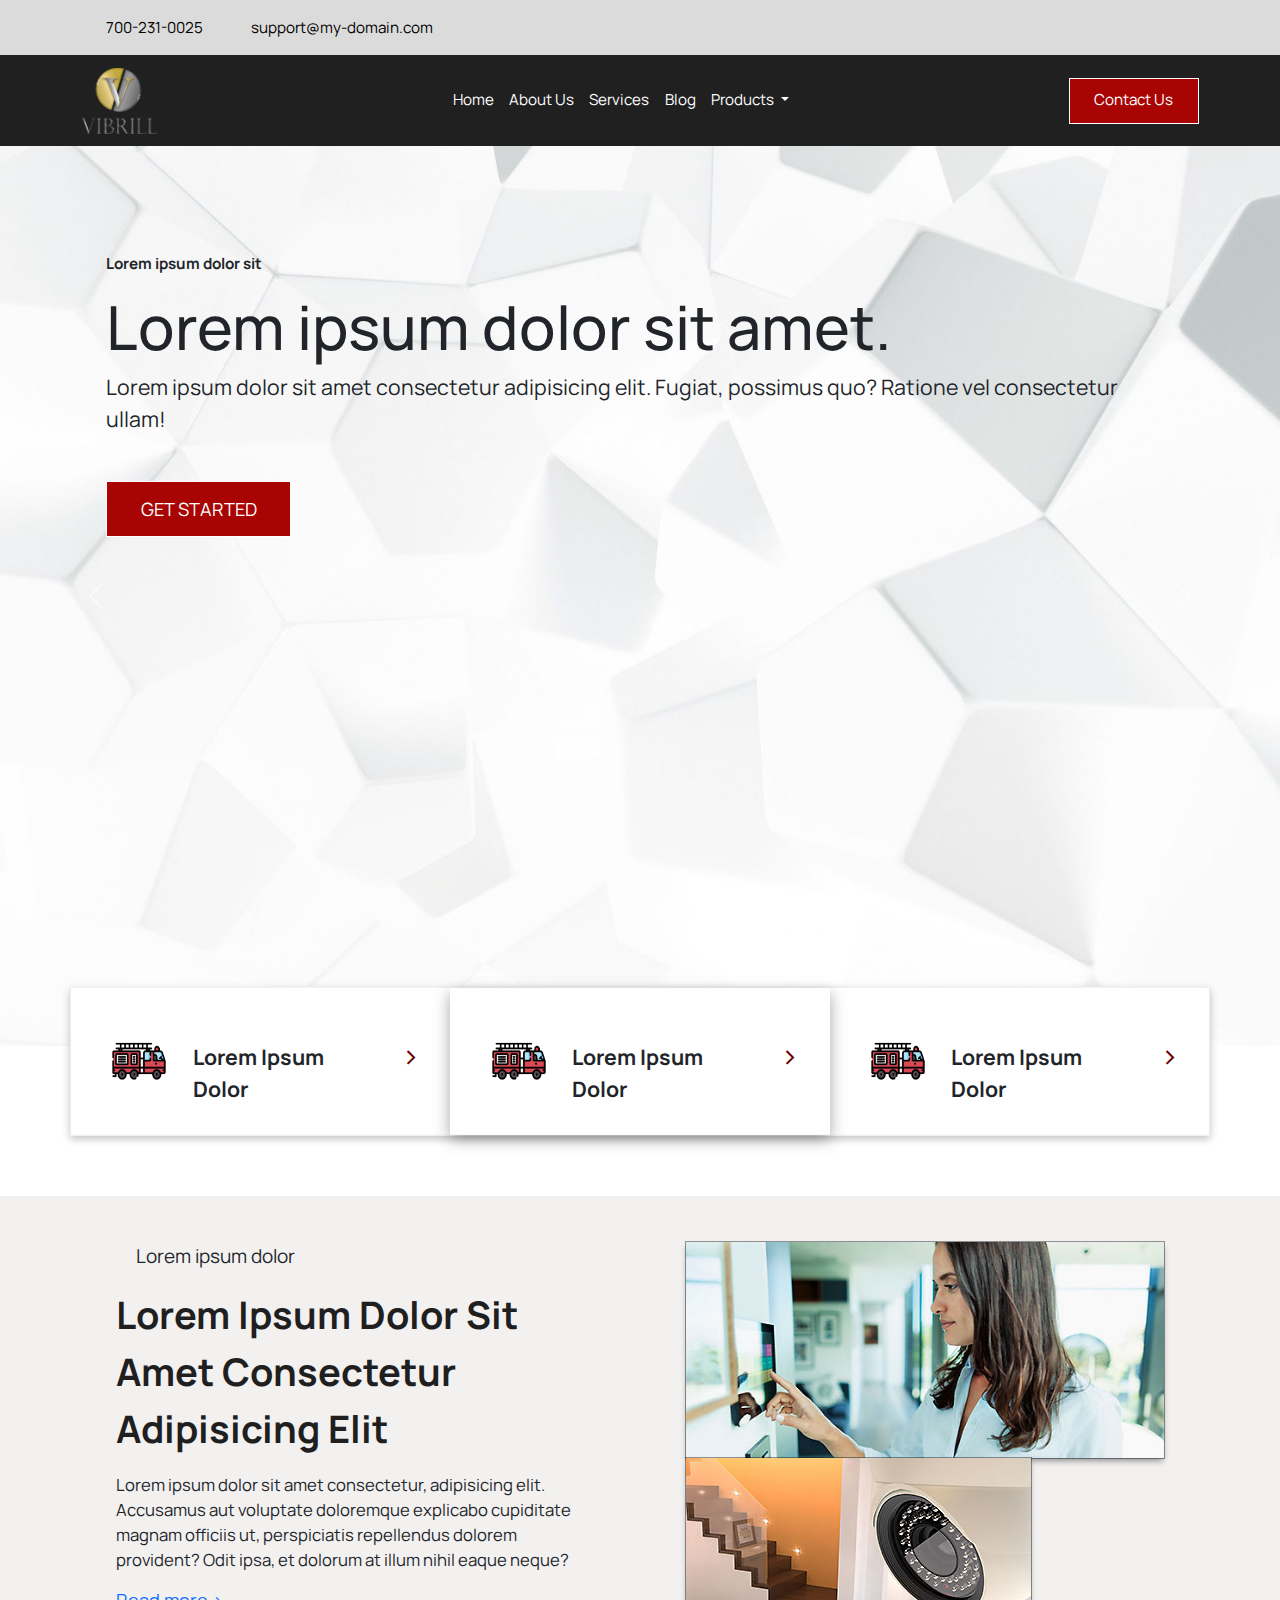
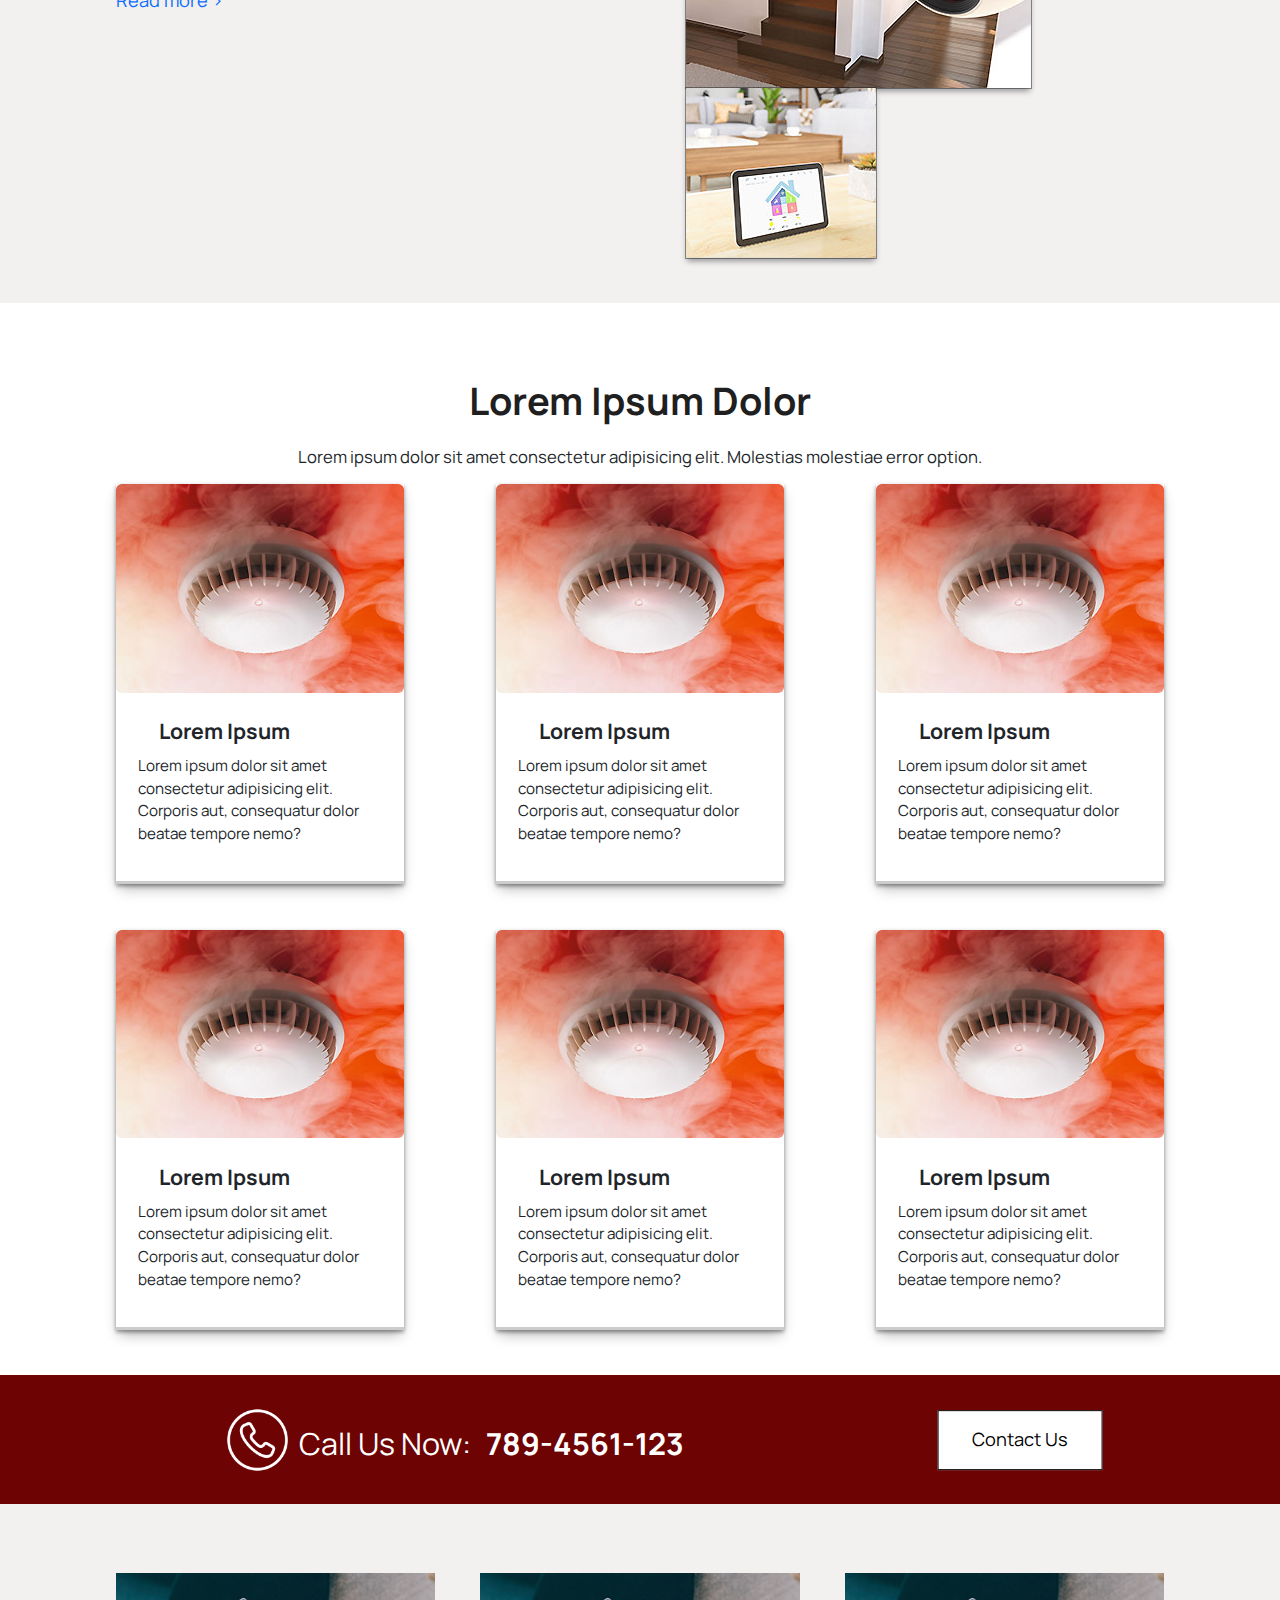
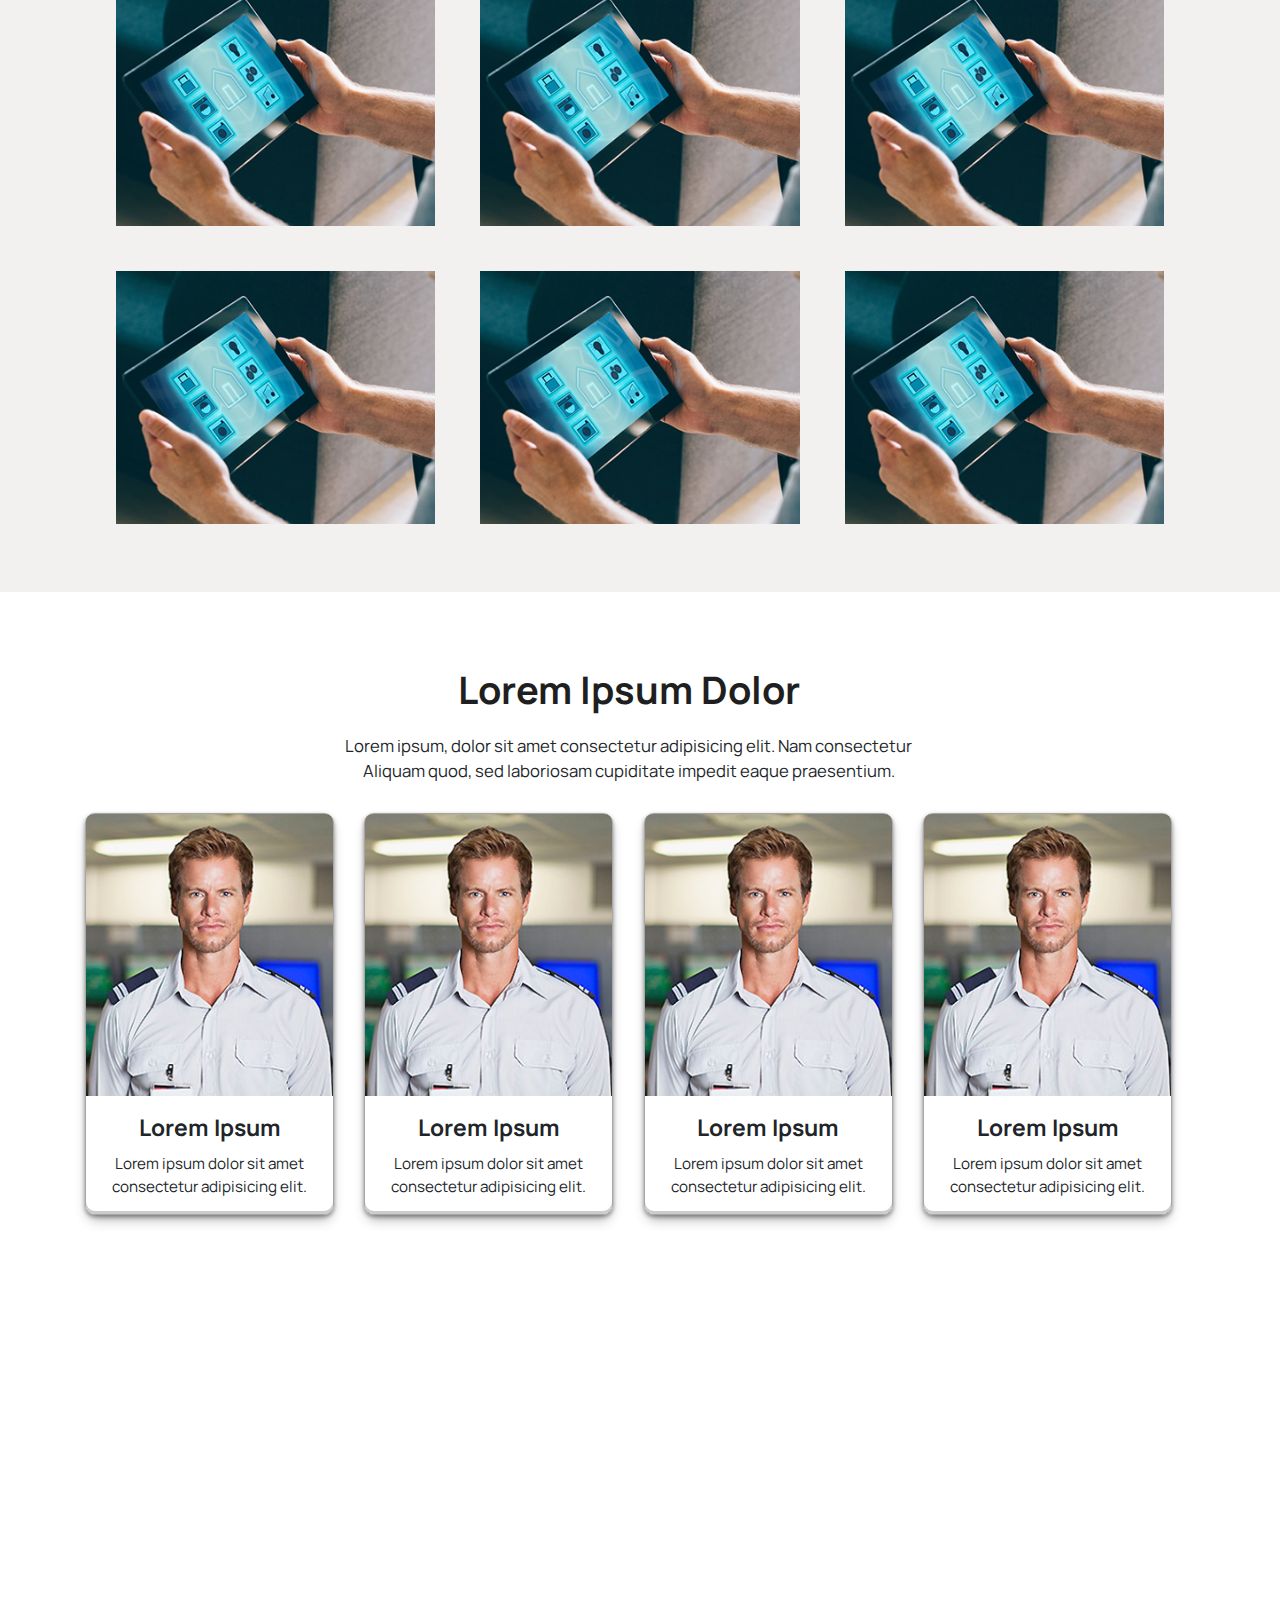
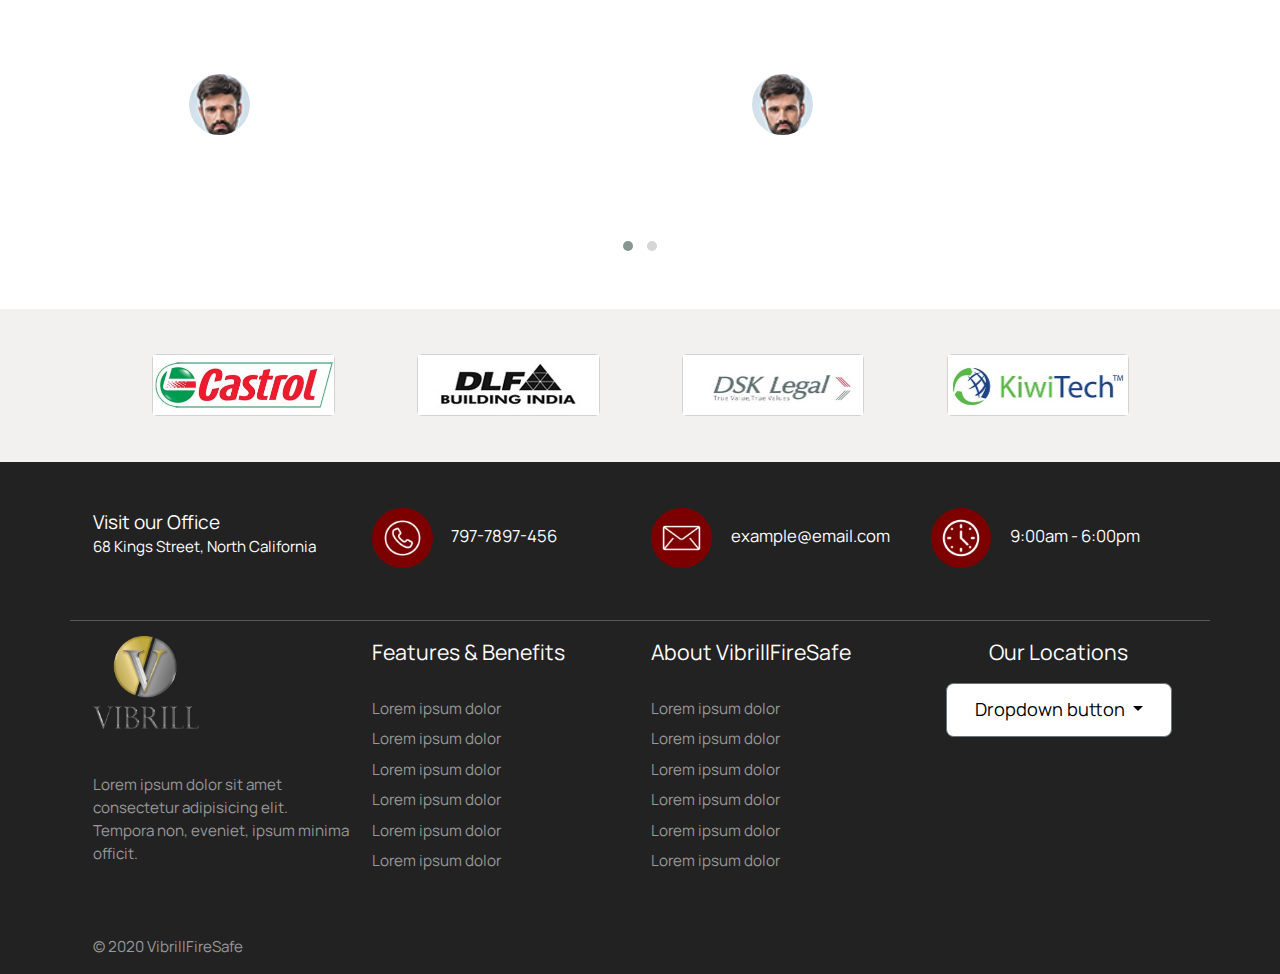
==== index.html @ c43e543a "Add files via upload" ====
<!DOCTYPE html>
<html lang="en">

<head>
    <meta charset="UTF-8">
    <meta name="viewport" content="width=device-width, initial-scale=1.0">
    <title>VibrillFireSafe</title>
    <link rel="icon" type="image/x-icon" href="assets/images/company-logo/logo.png">
    <link rel="preconnect" href="https://fonts.googleapis.com">
    <link rel="preconnect" href="https://fonts.gstatic.com" crossorigin>
    <link href="https://fonts.googleapis.com/css2?family=Manrope&display=swap" rel="stylesheet">
    <link rel="stylesheet" href="assets/css/font-awesome/all.css" />
    <link rel="stylesheet" href="assets/css/font-awesome/brands.css" />
    <link rel="stylesheet" href="assets/css/font-awesome/fontawesome.css" />
    <link rel="stylesheet" href="assets/css/font-awesome/regular.css" />
    <link rel="stylesheet" href="assets/css/font-awesome/solid.css" />
    <link rel="stylesheet" href="assets/css/bootstrap/bootstrap.css" />
    <link rel="stylesheet" href="assets/css/owl-carousel/owl.carousel.css" />
    <link rel="stylesheet" href="assets/css/owl-carousel/owl.theme.default.css" />
    <link rel="stylesheet" href="assets/css/style.css" />
    <link rel="stylesheet" href="assets/css/responsive.css" />

    <script src="assets/js/owl-carousel/jQuery.js"></script>

</head>

<body>

    <!---------------------------------Top Bar----------------------------------->

    <section class="topbar">
        <div class="container-fluid container-md">
            <div class="row">
                <div class="col-md-6 pt-2 pt-md-3 d-flex justify-content-center justify-content-md-start">
                    <ul class="list-unstyled d-flex">
                        <li class="pe-4">
                            <i class="fa-solid fa-phone pe-1 fs-4"></i>
                            <p class="d-inline text-black">700-231-0025</p>
                        </li>
                        <li class="d-flex align-items-end">
                            <i class="fa-solid fa-envelope pe-2 fs-4"></i>
                            <p class="d-inline text-black mb-0">support@my-domain.com</p>
                        </li>
                    </ul>
                </div>
                <div class="col-md-6 pt-md-3 d-flex justify-content-center justify-content-md-end">
                    <ul class="list-unstyled d-flex justify-content-end">
                        <li>
                            <a href="">
                                <i class="fa-brands fa-facebook text-black fs-4 pe-3"></i>
                            </a>
                        </li>
                        <li>
                            <a href="">
                                <i class="fa-brands fa-instagram text-black fs-4 pe-3"></i>
                            </a>
                        </li>
                        <li>
                            <a href="">
                                <i class="fa-brands fa-twitter text-black fs-4 pe-3"></i>
                            </a>
                        </li>
                        <li>
                            <a href="">
                                <i class="fa-brands fa-linkedin text-black fs-4 pe-3"></i>
                            </a>
                        </li>
                    </ul>
                </div>
            </div>
        </div>
    </section>

    <!---------------------------------Navbar------------------------------------>

    <nav class="navbar navbar-expand-lg">
        <div class="container">
            <a class="navbar-brand" href="#"><img src="assets/images/company-logo/logo.png" class="navbar-logo" /></a>
            <button class="navbar-toggler" type="button" data-bs-toggle="collapse"
                data-bs-target="#navbarSupportedContent" aria-controls="navbarSupportedContent" aria-expanded="false"
                aria-label="Toggle navigation">
                <i class="fa-solid fa-bars-staggered"></i>
            </button>
            <div class="collapse navbar-collapse" id="navbarSupportedContent">
                <ul class="navbar-nav mx-auto mb-2 mb-lg-0">
                    <li class="nav-item">
                        <a class="nav-link active text-white text-center" aria-current="page" href="index.html">Home</a>
                    </li>
                    <li class="nav-item">
                        <a class="nav-link text-white text-center" href="#">About Us</a>
                    </li>
                    <li class="nav-item">
                        <a class="nav-link text-white text-center" href="#">Services</a>
                    </li>
                    <li class="nav-item">
                        <a class="nav-link text-white text-center" href="#">Blog</a>
                    </li>
                    <li class="nav-item dropdown">
                        <a class="nav-link dropdown-toggle text-white text-center" href="#" role="button"
                            data-bs-toggle="dropdown" aria-expanded="false">
                            Products
                        </a>
                        <ul class="dropdown-menu" style="background-color: rgb(32, 32, 32);">
                            <li><a class="dropdown-item text-white text-center" href="">Action</a></li>
                            <li><a class="dropdown-item text-white text-center" href="">Another action</a></li>
                            <li><a class="dropdown-item text-white text-center" href="">Something else here</a></li>
                        </ul>
                    </li>
                </ul>
                <div class="d-flex justify-content-center">
                    <a href="contact.html" class="customized-button">Contact Us</a>
                </div>
            </div>
        </div>
    </nav>

    <!--------------------------------Section-1---------------------------------->

    <section class="section-1">
        <div class="container-fluid">
            <div class="row">
                <div id="carouselExampleFade" class="carousel slide carousel-fade px-0">
                    <div class="carousel-inner">
                        <div class="carousel-item active bg-1">
                            <div class="sec-1-carousel-text">
                                <p class="fw-bold">Lorem ipsum dolor sit</p>
                                <h1 class="title">Lorem ipsum dolor sit amet.</h1>
                                <p class="para pb-5">Lorem ipsum dolor sit amet consectetur adipisicing elit. Fugiat,
                                    possimus quo? Ratione vel consectetur ullam!</p>
                                <a href="" class="customized-button-2">GET STARTED</a>
                            </div>
                        </div>
                        <div class="carousel-item bg-2">
                            <div class="sec-1-carousel-text">
                                <p class="fw-bold">Lorem ipsum</p>
                                <h1 class="title">Lorem ipsum dolor sit amet consectetur adipisicing
                                    elit.</h1>
                                <p class="para pb-5">Lorem ipsum dolor sit amet consectetur adipisicing elit. Fugiat,
                                    possimus quo.!</p>
                                <a href="" class="customized-button-2">GET STARTED</a>
                            </div>
                        </div>
                    </div>
                    <button class="carousel-control-prev" type="button" data-bs-target="#carouselExampleFade"
                        data-bs-slide="prev">
                        <span class="carousel-control-prev-icon" aria-hidden="true"></span>
                        <span class="visually-hidden">Previous</span>
                    </button>
                    <button class="carousel-control-next" type="button" data-bs-target="#carouselExampleFade"
                        data-bs-slide="next">
                        <span class="carousel-control-next-icon" aria-hidden="true"></span>
                        <span class="visually-hidden">Next</span>
                    </button>
                </div>
            </div>
        </div>
    </section>

    <!--------------------------------Section-2----------------------------------->

    <section class="section-2 position-relative">
        <div class="container">
            <div class="row sec-2-main-row">
                <div class="col-md-4 px-0">
                    <div class="sec-2-card d-flex justify-content-center">
                        <img src="assets/images/section-2/fire-truck.png" class="sec-2-flaticons" />
                        <p class="para fw-bold mb-0 pt-4 ps-3">Lorem Ipsum Dolor</p>
                        <p class="fs-2 pt-3 ps-4 span-color">></p>
                    </div>
                </div>
                <div class="col-md-4 px-0" style="box-shadow: rgba(0, 0, 0, 0.35) 0px 5px 15px;">
                    <div class="sec-2-card d-flex justify-content-center">
                        <img src="assets/images/section-2/fire-truck.png" class="sec-2-flaticons" />
                        <p class="para fw-bold mb-0 pt-4 ps-3">Lorem Ipsum Dolor</p>
                        <p class="fs-2 pt-3 ps-4 span-color">></p>
                    </div>
                </div>
                <div class="col-md-4 px-0">
                    <div class="sec-2-card d-flex justify-content-center">
                        <img src="assets/images/section-2/fire-truck.png" class="sec-2-flaticons" />
                        <p class="para fw-bold mb-0 pt-4 ps-3">Lorem Ipsum Dolor</p>
                        <p class="fs-2 pt-3 ps-4 span-color">></p>
                    </div>
                </div>
            </div>
        </div>
    </section>

    <!--------------------------------Section-3----------------------------------->

    <section class="section-3">
        <div class="container">
            <div class="row">
                <div class="col-md-6 p-5 text-center text-md-start">
                    <p>
                        <i class="fa-solid fa-fire-extinguisher fs-4 pe-1 span-color"></i>
                        <span class="fs-5">Lorem ipsum dolor</span>
                    </p>
                    <p class="title-black fw-bold">Lorem Ipsum Dolor Sit Amet Consectetur Adipisicing Elit</p>
                    <p class="para-2">Lorem ipsum dolor sit amet consectetur, adipisicing elit. Accusamus aut voluptate
                        doloremque explicabo cupiditate magnam officiis ut, perspiciatis repellendus dolorem provident?
                        Odit ipsa, et dolorum at illum nihil eaque neque?
                    </p>
                    <a href="" class="text-decoration-none sec-3-link">Read more ></span> </a>
                </div>
                <div class="col-md-6 p-5 text-center text-md-start">
                    <img src="assets/images/section-3/img-1.jpg" class="img-fluid sec-3-img" />
                    <img src="assets/images/section-3/img-2.jpg" class="img-fluid sec-3-img" />
                    <img src="assets/images/section-3/img-3.jpg" class="img-fluid sec-3-img" />
                </div>
            </div>
        </div>
    </section>

    <!--------------------------------Section-4----------------------------------->

    <section class="section-4">
        <div class="container">
            <div class="row pt-5">
                <i class="fa-solid fa-fire-extinguisher fs-4 pe-1 span-color px-0"></i>
                <p class="title-black fw-bold text-center">Lorem Ipsum Dolor</p>
                <p class="para-2 text-center">Lorem ipsum dolor sit amet consectetur adipisicing elit. Molestias
                    molestiae error option.</p>
            </div>
            <div class="row">
                <!-- This section's images width has been specified -->
                <div class="col-md-4 pt-4 pt-lg-0 p-lg-5">
                    <div class="sec-4-card">
                        <div class="sec-4-card-img d-flex justify-content-center">
                            <img src="assets/images/section-4/img.jpg" class="img-fluid rounded-2" />
                        </div>
                        <div class="sec-4-card-text p-4">
                            <i class="fa-solid fa-fire-extinguisher fs-4 pe-1 span-color"></i>
                            <p class="para fw-bold d-inline">Lorem Ipsum</p>
                            <p class="pt-2">Lorem ipsum dolor sit amet consectetur adipisicing elit. Corporis aut,
                                consequatur dolor
                                beatae tempore nemo?</p>
                        </div>
                    </div>
                </div>
                <div class="col-md-4 pt-4 pt-lg-0 p-lg-5">
                    <div class="sec-4-card">
                        <div class="sec-4-card-img d-flex justify-content-center">
                            <img src="assets/images/section-4/img.jpg" class="img-fluid rounded-2" />
                        </div>
                        <div class="sec-4-card-text p-4">
                            <i class="fa-solid fa-fire-extinguisher fs-4 pe-1 span-color"></i>
                            <p class="para fw-bold d-inline">Lorem Ipsum</p>
                            <p class="pt-2">Lorem ipsum dolor sit amet consectetur adipisicing elit. Corporis aut,
                                consequatur dolor
                                beatae tempore nemo?</p>
                        </div>
                    </div>
                </div>
                <div class="col-md-4 pt-4 pt-lg-0 p-lg-5">
                    <div class="sec-4-card">
                        <div class="sec-4-card-img d-flex justify-content-center">
                            <img src="assets/images/section-4/img.jpg" class="img-fluid rounded-2" />
                        </div>
                        <div class="sec-4-card-text p-4">
                            <i class="fa-solid fa-fire-extinguisher fs-4 pe-1 span-color"></i>
                            <p class="para fw-bold d-inline">Lorem Ipsum</p>
                            <p class="pt-2">Lorem ipsum dolor sit amet consectetur adipisicing elit. Corporis aut,
                                consequatur dolor
                                beatae tempore nemo?</p>
                        </div>
                    </div>
                </div>
                <div class="col-md-4 pt-4 pt-lg-0 p-lg-5 pb-4">
                    <div class="sec-4-card">
                        <div class="sec-4-card-img d-flex justify-content-center">
                            <img src="assets/images/section-4/img.jpg" class="img-fluid rounded-2" />
                        </div>
                        <div class="sec-4-card-text p-4">
                            <i class="fa-solid fa-fire-extinguisher fs-4 pe-1 span-color"></i>
                            <p class="para fw-bold d-inline">Lorem Ipsum</p>
                            <p class="pt-2">Lorem ipsum dolor sit amet consectetur adipisicing elit. Corporis aut,
                                consequatur dolor
                                beatae tempore nemo?</p>
                        </div>
                    </div>
                </div>
                <div class="col-md-4 pt-4 pt-lg-0 p-lg-5  pb-4">
                    <div class="sec-4-card">
                        <div class="sec-4-card-img d-flex justify-content-center">
                            <img src="assets/images/section-4/img.jpg" class="img-fluid rounded-2" />
                        </div>
                        <div class="sec-4-card-text p-4">
                            <i class="fa-solid fa-fire-extinguisher fs-4 pe-1 span-color"></i>
                            <p class="para fw-bold d-inline">Lorem Ipsum</p>
                            <p class="pt-2">Lorem ipsum dolor sit amet consectetur adipisicing elit. Corporis aut,
                                consequatur dolor
                                beatae tempore nemo?</p>
                        </div>
                    </div>
                </div>
                <div class="col-md-4 pt-4 pt-lg-0 p-lg-5 pb-4">
                    <div class="sec-4-card">
                        <div class="sec-4-card-img d-flex justify-content-center">
                            <img src="assets/images/section-4/img.jpg" class="img-fluid rounded-2" />
                        </div>
                        <div class="sec-4-card-text p-4">
                            <i class="fa-solid fa-fire-extinguisher fs-4 pe-1 span-color"></i>
                            <p class="para fw-bold d-inline">Lorem Ipsum</p>
                            <p class="pt-2">Lorem ipsum dolor sit amet consectetur adipisicing elit. Corporis aut,
                                consequatur dolor
                                beatae tempore nemo?</p>
                        </div>
                    </div>
                </div>
            </div>
        </div>
    </section>

    <!--------------------------------Section-5----------------------------------->

    <section class="section-5 pb-5 pb-md-0">
        <div class="container">
            <div class="row">
                <div class="col-md-8 d-flex justify-content-center py-4">
                    <img src="assets/images/flaticons/call.png" class="sec-5-flaticons" />
                    <p class="subtitle pe-3 text-white mb-0 pt-4">Call Us Now:</p>
                    <p class="subtitle mb-0 pt-4 text-white fw-bold">789-4561-123</p>
                </div>
                <div class="col-md-4 position-relative">
                    <a href="contact.html" class="sec-5-btn">Contact Us</a>
                </div>
            </div>
        </div>
    </section>

    <!--------------------------------Section-6----------------------------------->

    <section class="section-6 py-4">
        <div class="container">
            <div class="row p-4">
                <div class="col-sm-6 col-md-4 p-2 p-lg-4">
                    <div class="sec-6-card">
                        <img src="assets/images/section-6/img.jpg" class="sec-6-card-img" />
                        <div class="overlay">
                            <p class="text">Lorem Ipsum</p>
                            <p class="text-2">Lorem ipsum dolor sit amet consectetur.</p>
                        </div>
                    </div>
                </div>
                <div class="col-sm-6 col-md-4 p-2 p-lg-4">
                    <div class="sec-6-card">
                        <img src="assets/images/section-6/img.jpg" class="sec-6-card-img" />
                        <div class="overlay">
                            <p class="text">Lorem Ipsum</p>
                            <p class="text-2">Lorem ipsum dolor sit amet consectetur.</p>
                        </div>
                    </div>
                </div>
                <div class="col-sm-6 col-md-4 p-2 p-lg-4">
                    <div class="sec-6-card">
                        <img src="assets/images/section-6/img.jpg" class="sec-6-card-img" />
                        <div class="overlay">
                            <p class="text">Lorem Ipsum</p>
                            <p class="text-2">Lorem ipsum dolor sit amet consectetur.</p>
                        </div>
                    </div>
                </div>
                <div class="col-sm-6 col-md-4 p-2 p-lg-4">
                    <div class="sec-6-card">
                        <img src="assets/images/section-6/img.jpg" class="sec-6-card-img" />
                        <div class="overlay">
                            <p class="text">Lorem Ipsum</p>
                            <p class="text-2">Lorem ipsum dolor sit amet consectetur.</p>
                        </div>
                    </div>
                </div>
                <div class="col-sm-6 col-md-4 p-2 p-lg-4">
                    <div class="sec-6-card">
                        <img src="assets/images/section-6/img.jpg" class="sec-6-card-img" />
                        <div class="overlay">
                            <p class="text">Lorem Ipsum</p>
                            <p class="text-2">Lorem ipsum dolor sit amet consectetur.</p>
                        </div>
                    </div>
                </div>
                <div class="col-sm-6 col-md-4 p-2 p-lg-4">
                    <div class="sec-6-card">
                        <img src="assets/images/section-6/img.jpg" class="sec-6-card-img" />
                        <div class="overlay">
                            <p class="text">Lorem Ipsum</p>
                            <p class="text-2">Lorem ipsum dolor sit amet consectetur.</p>
                        </div>
                    </div>
                </div>
            </div>
        </div>
    </section>

    <!--------------------------------Section-7----------------------------------->

    <section class="section-7 p-5">
        <div class="container">
            <div class="row">
                <div class="row">
                    <i class="fa-solid fa-fire-extinguisher fs-4 pe-1 span-color"></i>
                    <p class="title-black text-center fw-bold">Lorem Ipsum Dolor</p>
                    <p class="para-2 text-center px-5">Lorem ipsum, dolor sit amet consectetur adipisicing elit. Nam
                        consectetur <br>Aliquam quod, sed laboriosam cupiditate impedit eaque praesentium.</p>
                </div>
                <div class="row">
                    <div class="col-sm-6 col-lg-3 p-4 p-lg-3">
                        <!-- This section's images width has been specified -->
                        <div class="sec-7-card">
                            <div class="sec-7-card-img text-center">
                                <img src="assets/images/section-7/img.jpg" class="img-fluid rounded-top-3" />
                            </div>
                            <div class="sec-7-card-detail pt-3">
                                <p class="fw-bold fs-4 text-center mb-0">Lorem Ipsum</p>
                                <p class="pt-2 text-center">Lorem ipsum dolor sit amet consectetur adipisicing elit.</p>
                            </div>
                        </div>
                    </div>
                    <div class="col-sm-6 col-lg-3 p-4 p-lg-3">
                        <div class="sec-7-card">
                            <div class="sec-7-card-img text-center">
                                <img src="assets/images/section-7/img.jpg" class="img-fluid rounded-top-3" />
                            </div>
                            <div class="sec-7-card-detail pt-3">
                                <p class="fw-bold fs-4 text-center mb-0">Lorem Ipsum</p>
                                <p class="pt-2 text-center">Lorem ipsum dolor sit amet consectetur adipisicing elit.</p>
                            </div>
                        </div>
                    </div>
                    <div class="col-sm-6 col-lg-3 p-4 p-lg-3 pt-3">
                        <div class="sec-7-card">
                            <div class="sec-7-card-img text-center">
                                <img src="assets/images/section-7/img.jpg" class="img-fluid rounded-top-3" />
                            </div>
                            <div class="sec-7-card-detail pt-3">
                                <p class="fw-bold fs-4 text-center mb-0">Lorem Ipsum</p>
                                <p class="pt-2 text-center">Lorem ipsum dolor sit amet consectetur adipisicing elit.</p>
                            </div>
                        </div>
                    </div>
                    <div class="col-sm-6 col-lg-3 p-4 p-lg-3 pt-3">
                        <div class="sec-7-card">
                            <div class="sec-7-card-img text-center">
                                <img src="assets/images/section-7/img.jpg" class="img-fluid rounded-top-3" />
                            </div>
                            <div class="sec-7-card-detail pt-3">
                                <p class="fw-bold fs-4 text-center mb-0">Lorem Ipsum</p>
                                <p class="pt-2 text-center">Lorem ipsum dolor sit amet consectetur adipisicing elit.</p>
                            </div>
                        </div>
                    </div>
                </div>
            </div>
        </div>
    </section>

    <!--------------------------------Section-8----------------------------------->

    <section class="section-8 p-5">
        <div class="container">
            <div class="row">
                <i class="fa-solid fa-fire-extinguisher fs-4 pe-1 text-white"></i>
                <p class="title-black fw-bold text-center text-white">Client Reviews</p>
                <p class="text-center text-white">Lorem ipsum dolor sit amet consectetur adipisicing elit. <br>Alias
                    aperiam
                    doloremque ipsam, quam minima aspernatur.</p>
                <div class="owl-carousel first-carousel owl-theme">
                    <div class="item p-3 p-sm-5">
                        <div class="testimony-card p-3 p-sm-5">
                            <div class="testimony">
                                <i class="fa-solid fa-quote-left text-white"></i>
                                <p class="d-inline ps-1 text-white">Lorem ipsum dolor sit amet, consectetur adipisicing
                                    elit. Harum
                                    illum facilis temporibus accusantium, deserunt vel ut voluptate quia culpa totam.
                                </p>
                                <i class="fa-solid fa-quote-right text-white"></i>
                            </div>
                            <div class="testimony-detail pt-3 d-flex">
                                <div class="col-3 d-flex justify-content-center">
                                    <img src="assets/images/section-8/1.jpg" class="img-fluid testimony-img" />
                                </div>
                                <div class="col-9">
                                    <p class="fw-bold mb-0 d-inline text-white">Steven Smith</p>
                                    <p>
                                        <i class="fa-solid fa-star" style="color: yellow;"></i>
                                        <i class="fa-solid fa-star" style="color: yellow;"></i>
                                        <i class="fa-solid fa-star" style="color: yellow;"></i>
                                        <i class="fa-solid fa-star" style="color: yellow;"></i>
                                        <i class="fa-solid fa-star" style="color: yellow;"></i>
                                    </p>
                                </div>
                            </div>
                        </div>
                    </div>
                    <div class="item p-3 p-sm-5">
                        <div class="testimony-card p-3 p-sm-5">
                            <div class="testimony">
                                <i class="fa-solid fa-quote-left text-white"></i>
                                <p class="d-inline ps-1 text-white">Lorem ipsum dolor sit amet, consectetur adipisicing
                                    elit. Harum
                                    illum facilis temporibus accusantium, deserunt vel ut voluptate quia culpa totam.
                                </p>
                                <i class="fa-solid fa-quote-right text-white"></i>
                            </div>
                            <div class="testimony-detail pt-3 d-flex">
                                <div class="col-3 d-flex justify-content-center">
                                    <img src="assets/images/section-8/1.jpg" class="img-fluid testimony-img" />
                                </div>
                                <div class="col-9">
                                    <p class="fw-bold mb-0 d-inline text-white">Jimmy Anderson</p>
                                    <p>
                                        <i class="fa-solid fa-star" style="color: yellow;"></i>
                                        <i class="fa-solid fa-star" style="color: yellow;"></i>
                                        <i class="fa-solid fa-star" style="color: yellow;"></i>
                                        <i class="fa-solid fa-star" style="color: yellow;"></i>
                                        <i class="fa-solid fa-star" style="color: yellow;"></i>
                                    </p>
                                </div>
                            </div>
                        </div>
                    </div>
                    <div class="item p-3 p-sm-5">
                        <div class="testimony-card p-3 p-sm-5">
                            <div class="testimony">
                                <i class="fa-solid fa-quote-left text-white"></i>
                                <p class="d-inline ps-1 text-white">Lorem ipsum dolor sit amet, consectetur adipisicing
                                    elit. Harum
                                    illum facilis temporibus accusantium, deserunt vel ut voluptate quia culpa totam.
                                </p>
                                <i class="fa-solid fa-quote-right text-white"></i>
                            </div>
                            <div class="testimony-detail pt-3 d-flex">
                                <div class="col-3 d-flex justify-content-center">
                                    <img src="assets/images/section-8/1.jpg" class="img-fluid testimony-img" />
                                </div>
                                <div class="col-9">
                                    <p class="fw-bold mb-0 d-inline text-white">Mark Taylor</p>
                                    <p>
                                        <i class="fa-solid fa-star" style="color: yellow;"></i>
                                        <i class="fa-solid fa-star" style="color: yellow;"></i>
                                        <i class="fa-solid fa-star" style="color: yellow;"></i>
                                        <i class="fa-solid fa-star" style="color: yellow;"></i>
                                        <i class="fa-solid fa-star" style="color: yellow;"></i>
                                    </p>
                                </div>
                            </div>
                        </div>
                    </div>
                </div>
            </div>
        </div>
    </section>

    <!--------------------------------Section-9----------------------------------->

    <section class="section-9 py-5">
        <div class="container">
            <div class="row">
                <div class="owl-carousel second-carousel owl-theme px-5">
                    <div class="item d-flex justify-content-center">
                        <div class="sec-9-img">
                            <img src="assets/images/section-9/1.png" />
                        </div>
                    </div>
                    <div class="item d-flex justify-content-center">
                        <div class="sec-9-img">
                            <img src="assets/images/section-9/2.png" />
                        </div>
                    </div>
                    <div class="item d-flex justify-content-center">
                        <div class="sec-9-img">
                            <img src="assets/images/section-9/3.png" />
                        </div>
                    </div>
                    <div class="item d-flex justify-content-center">
                        <div class="sec-9-img">
                            <img src="assets/images/section-9/4.png" />
                        </div>
                    </div>
                    <div class="item d-flex justify-content-center">
                        <div class="sec-9-img">
                            <img src="assets/images/section-9/5.png" />
                        </div>
                    </div>
                    <div class="item d-flex justify-content-center">
                        <div class="sec-9-img">
                            <img src="assets/images/section-9/6.png" />
                        </div>
                    </div>
                    <div class="item d-flex justify-content-center">
                        <div class="sec-9-img">
                            <img src="assets/images/section-9/7.png" />
                        </div>
                    </div>
                </div>
            </div>
        </div>
    </section>

    <!--------------------------------footer----------------------------------->

    <footer class="footer pb-5 pb-md-0">
        <div class="container-lg">
            <div class="row">
                <div class="row py-5 mx-0">
                    <div class="col-md-3">
                        <p class="fs-5 text-white  mb-0 text-center text-md-start">Visit our Office</p>
                        <p class="text-white text-center text-md-start">68 Kings Street, North California </p>
                    </div>
                    <div class="col-md-3 d-flex py-2 py-md-0">
                        <div class="col-6 col-md-3 text-end text-md-center pe-2">
                            <img src="assets/images/flaticons/call.png" class="footer-flaticons" />
                        </div>
                        <div class="col-6 col-md-9 pt-3 ps-md-3">
                            <p class="para-2 text-white">797-7897-456</p>
                        </div>
                    </div> 
                    <div class="col-md-3 d-flex py-2 py-md-0">
                        <div class="col-6 col-md-3 text-end text-md-center pe-2">
                            <img src="assets/images/flaticons/mail.png" class="footer-flaticons" />
                        </div>
                        <div class="col-6 col-md-9 pt-3 ps-md-3">
                            <p class="para-2 text-white">example@email.com</p>
                        </div>
                    </div>
                    <div class="col-md-3 d-flex py-2 py-md-0">
                        <div class="col-6 col-md-3 text-end text-md-center pe-2">
                            <img src="assets/images/flaticons/clock.png" class="footer-flaticons" />
                        </div>
                        <div class="col-6 col-md-9 pt-3 ps-md-3">
                            <p class="para-2 text-white">9:00am - 6:00pm</p>
                        </div>
                    </div>
                </div>
                <hr style="color: white;">
                <div class="row mx-0">
                    <div class="col-md-3 ">
                        <div class="text-center text-md-start">
                            <img src="assets/images/company-logo/logo.png" class="img-fluid footer-logo" />
                        </div>
                        <p class="footer-font pt-5 mb-0 text-center text-md-start">Lorem ipsum dolor sit amet consectetur adipisicing elit.
                            Tempora non, eveniet, ipsum minima officit.</p>
                        <ul class="list-unstyled d-flex mb-0 py-3 justify-content-center justify-content-md-start">
                            <li><a href="" class="fs-3 pe-3"><i class="fa-brands fa-facebook footer-icon"></i></a></li>
                            <li><a href="" class="fs-3 pe-3"><i class="fa-brands fa-instagram footer-icon"></i></a></li>
                            <li><a href="" class="fs-3 pe-3"><i class="fa-brands fa-twitter footer-icon"></i></a></li>
                            <li><a href="" class="fs-3 pe-3"><i class="fa-brands fa-linkedin footer-icon"></i></a></li>
                        </ul>
                        <p class="footer-font text-center text-md-start">© 2020 VibrillFireSafe</p>
                    </div>
                    <div class="col-md-3">
                        <p class="para text-white text-center text-md-start">Features & Benefits</p>
                        <ul class="list-unstyled pt-3">
                            <li class="footer-font pb-2 text-center text-md-start">Lorem ipsum dolor</li>
                            <li class="footer-font pb-2 text-center text-md-start">Lorem ipsum dolor</li>
                            <li class="footer-font pb-2 text-center text-md-start">Lorem ipsum dolor</li>
                            <li class="footer-font pb-2 text-center text-md-start">Lorem ipsum dolor</li>
                            <li class="footer-font pb-2 text-center text-md-start">Lorem ipsum dolor</li>
                            <li class="footer-font text-center text-md-start">Lorem ipsum dolor</li>
                        </ul>
                    </div>
                    <div class="col-md-3">
                        <p class="para text-white text-center text-md-start">About VibrillFireSafe</p>
                        <ul class="list-unstyled pt-3">
                            <li class="footer-font pb-2 text-center text-md-start">Lorem ipsum dolor</li>
                            <li class="footer-font pb-2 text-center text-md-start">Lorem ipsum dolor</li>
                            <li class="footer-font pb-2 text-center text-md-start">Lorem ipsum dolor</li>
                            <li class="footer-font pb-2 text-center text-md-start">Lorem ipsum dolor</li>
                            <li class="footer-font pb-2 text-center text-md-start">Lorem ipsum dolor</li>
                            <li class="footer-font text-center text-md-start">Lorem ipsum dolor</li>
                        </ul>
                    </div>
                    <div class="col-md-3">
                        <p class="para text-white text-center">Our Locations</p>
                        <div class="dropdown text-center">
                            <button class="btn btn-secondary btn-lg footer-btn dropdown-toggle" type="button"
                                data-bs-toggle="dropdown" aria-expanded="false">
                                Dropdown button
                            </button>
                            <ul class="dropdown-menu dropdown-menu-end">
                                <li><a class="dropdown-item text-center" href="#">1</a></li>
                                <li><a class="dropdown-item text-center" href="#">2</a></li>
                                <li><a class="dropdown-item text-center" href="#">3</a></li>
                            </ul>
                        </div>
                    </div>
                </div>
            </div>
        </div>
    </footer>



    <script src="assets/js/bootstrap/bootstrap.bundle.js"></script>
    <script src="assets/vendors/fontawesome-free-6.4.0-web/js/brands.js"></script>
    <script src="assets/vendors/fontawesome-free-6.4.0-web/js/regular.js"></script>
    <script src="assets/vendors/fontawesome-free-6.4.0-web/js/solid.js"></script>
    <script src="assets/vendors/fontawesome-free-6.4.0-web/js/fontawesome.js"></script>
    <script src="assets/js/owl-carousel/owl.carousel.js"></script>
    <script src="assets/js/owl-carousel/jQueryCarousal.js"></script>
    <script src="assets/js/script.js"></script>
</body>

</html>
---- assets/css/font-awesome/brands.css ----
/*!
 * Font Awesome Free 6.4.0 by @fontawesome - https://fontawesome.com
 * License - https://fontawesome.com/license/free (Icons: CC BY 4.0, Fonts: SIL OFL 1.1, Code: MIT License)
 * Copyright 2023 Fonticons, Inc.
 */
:root, :host {
  --fa-style-family-brands: 'Font Awesome 6 Brands';
  --fa-font-brands: normal 400 1em/1 'Font Awesome 6 Brands'; }

@font-face {
  font-family: 'Font Awesome 6 Brands';
  font-style: normal;
  font-weight: 400;
  font-display: block;
  src: url("../webfonts/fa-brands-400.woff2") format("woff2"), url("../webfonts/fa-brands-400.ttf") format("truetype"); }

.fab,
.fa-brands {
  font-weight: 400; }

.fa-monero:before {
  content: "\f3d0"; }

.fa-hooli:before {
  content: "\f427"; }

.fa-yelp:before {
  content: "\f1e9"; }

.fa-cc-visa:before {
  content: "\f1f0"; }

.fa-lastfm:before {
  content: "\f202"; }

.fa-shopware:before {
  content: "\f5b5"; }

.fa-creative-commons-nc:before {
  content: "\f4e8"; }

.fa-aws:before {
  content: "\f375"; }

.fa-redhat:before {
  content: "\f7bc"; }

.fa-yoast:before {
  content: "\f2b1"; }

.fa-cloudflare:before {
  content: "\e07d"; }

.fa-ups:before {
  content: "\f7e0"; }

.fa-wpexplorer:before {
  content: "\f2de"; }

.fa-dyalog:before {
  content: "\f399"; }

.fa-bity:before {
  content: "\f37a"; }

.fa-stackpath:before {
  content: "\f842"; }

.fa-buysellads:before {
  content: "\f20d"; }

.fa-first-order:before {
  content: "\f2b0"; }

.fa-modx:before {
  content: "\f285"; }

.fa-guilded:before {
  content: "\e07e"; }

.fa-vnv:before {
  content: "\f40b"; }

.fa-square-js:before {
  content: "\f3b9"; }

.fa-js-square:before {
  content: "\f3b9"; }

.fa-microsoft:before {
  content: "\f3ca"; }

.fa-qq:before {
  content: "\f1d6"; }

.fa-orcid:before {
  content: "\f8d2"; }

.fa-java:before {
  content: "\f4e4"; }

.fa-invision:before {
  content: "\f7b0"; }

.fa-creative-commons-pd-alt:before {
  content: "\f4ed"; }

.fa-centercode:before {
  content: "\f380"; }

.fa-glide-g:before {
  content: "\f2a6"; }

.fa-drupal:before {
  content: "\f1a9"; }

.fa-hire-a-helper:before {
  content: "\f3b0"; }

.fa-creative-commons-by:before {
  content: "\f4e7"; }

.fa-unity:before {
  content: "\e049"; }

.fa-whmcs:before {
  content: "\f40d"; }

.fa-rocketchat:before {
  content: "\f3e8"; }

.fa-vk:before {
  content: "\f189"; }

.fa-untappd:before {
  content: "\f405"; }

.fa-mailchimp:before {
  content: "\f59e"; }

.fa-css3-alt:before {
  content: "\f38b"; }

.fa-square-reddit:before {
  content: "\f1a2"; }

.fa-reddit-square:before {
  content: "\f1a2"; }

.fa-vimeo-v:before {
  content: "\f27d"; }

.fa-contao:before {
  content: "\f26d"; }

.fa-square-font-awesome:before {
  content: "\e5ad"; }

.fa-deskpro:before {
  content: "\f38f"; }

.fa-sistrix:before {
  content: "\f3ee"; }

.fa-square-instagram:before {
  content: "\e055"; }

.fa-instagram-square:before {
  content: "\e055"; }

.fa-battle-net:before {
  content: "\f835"; }

.fa-the-red-yeti:before {
  content: "\f69d"; }

.fa-square-hacker-news:before {
  content: "\f3af"; }

.fa-hacker-news-square:before {
  content: "\f3af"; }

.fa-edge:before {
  content: "\f282"; }

.fa-napster:before {
  content: "\f3d2"; }

.fa-square-snapchat:before {
  content: "\f2ad"; }

.fa-snapchat-square:before {
  content: "\f2ad"; }

.fa-google-plus-g:before {
  content: "\f0d5"; }

.fa-artstation:before {
  content: "\f77a"; }

.fa-markdown:before {
  content: "\f60f"; }

.fa-sourcetree:before {
  content: "\f7d3"; }

.fa-google-plus:before {
  content: "\f2b3"; }

.fa-diaspora:before {
  content: "\f791"; }

.fa-foursquare:before {
  content: "\f180"; }

.fa-stack-overflow:before {
  content: "\f16c"; }

.fa-github-alt:before {
  content: "\f113"; }

.fa-phoenix-squadron:before {
  content: "\f511"; }

.fa-pagelines:before {
  content: "\f18c"; }

.fa-algolia:before {
  content: "\f36c"; }

.fa-red-river:before {
  content: "\f3e3"; }

.fa-creative-commons-sa:before {
  content: "\f4ef"; }

.fa-safari:before {
  content: "\f267"; }

.fa-google:before {
  content: "\f1a0"; }

.fa-square-font-awesome-stroke:before {
  content: "\f35c"; }

.fa-font-awesome-alt:before {
  content: "\f35c"; }

.fa-atlassian:before {
  content: "\f77b"; }

.fa-linkedin-in:before {
  content: "\f0e1"; }

.fa-digital-ocean:before {
  content: "\f391"; }

.fa-nimblr:before {
  content: "\f5a8"; }

.fa-chromecast:before {
  content: "\f838"; }

.fa-evernote:before {
  content: "\f839"; }

.fa-hacker-news:before {
  content: "\f1d4"; }

.fa-creative-commons-sampling:before {
  content: "\f4f0"; }

.fa-adversal:before {
  content: "\f36a"; }

.fa-creative-commons:before {
  content: "\f25e"; }

.fa-watchman-monitoring:before {
  content: "\e087"; }

.fa-fonticons:before {
  content: "\f280"; }

.fa-weixin:before {
  content: "\f1d7"; }

.fa-shirtsinbulk:before {
  content: "\f214"; }

.fa-codepen:before {
  content: "\f1cb"; }

.fa-git-alt:before {
  content: "\f841"; }

.fa-lyft:before {
  content: "\f3c3"; }

.fa-rev:before {
  content: "\f5b2"; }

.fa-windows:before {
  content: "\f17a"; }

.fa-wizards-of-the-coast:before {
  content: "\f730"; }

.fa-square-viadeo:before {
  content: "\f2aa"; }

.fa-viadeo-square:before {
  content: "\f2aa"; }

.fa-meetup:before {
  content: "\f2e0"; }

.fa-centos:before {
  content: "\f789"; }

.fa-adn:before {
  content: "\f170"; }

.fa-cloudsmith:before {
  content: "\f384"; }

.fa-pied-piper-alt:before {
  content: "\f1a8"; }

.fa-square-dribbble:before {
  content: "\f397"; }

.fa-dribbble-square:before {
  content: "\f397"; }

.fa-codiepie:before {
  content: "\f284"; }

.fa-node:before {
  content: "\f419"; }

.fa-mix:before {
  content: "\f3cb"; }

.fa-steam:before {
  content: "\f1b6"; }

.fa-cc-apple-pay:before {
  content: "\f416"; }

.fa-scribd:before {
  content: "\f28a"; }

.fa-openid:before {
  content: "\f19b"; }

.fa-instalod:before {
  content: "\e081"; }

.fa-expeditedssl:before {
  content: "\f23e"; }

.fa-sellcast:before {
  content: "\f2da"; }

.fa-square-twitter:before {
  content: "\f081"; }

.fa-twitter-square:before {
  content: "\f081"; }

.fa-r-project:before {
  content: "\f4f7"; }

.fa-delicious:before {
  content: "\f1a5"; }

.fa-freebsd:before {
  content: "\f3a4"; }

.fa-vuejs:before {
  content: "\f41f"; }

.fa-accusoft:before {
  content: "\f369"; }

.fa-ioxhost:before {
  content: "\f208"; }

.fa-fonticons-fi:before {
  content: "\f3a2"; }

.fa-app-store:before {
  content: "\f36f"; }

.fa-cc-mastercard:before {
  content: "\f1f1"; }

.fa-itunes-note:before {
  content: "\f3b5"; }

.fa-golang:before {
  content: "\e40f"; }

.fa-kickstarter:before {
  content: "\f3bb"; }

.fa-grav:before {
  content: "\f2d6"; }

.fa-weibo:before {
  content: "\f18a"; }

.fa-uncharted:before {
  content: "\e084"; }

.fa-firstdraft:before {
  content: "\f3a1"; }

.fa-square-youtube:before {
  content: "\f431"; }

.fa-youtube-square:before {
  content: "\f431"; }

.fa-wikipedia-w:before {
  content: "\f266"; }

.fa-wpressr:before {
  content: "\f3e4"; }

.fa-rendact:before {
  content: "\f3e4"; }

.fa-angellist:before {
  content: "\f209"; }

.fa-galactic-republic:before {
  content: "\f50c"; }

.fa-nfc-directional:before {
  content: "\e530"; }

.fa-skype:before {
  content: "\f17e"; }

.fa-joget:before {
  content: "\f3b7"; }

.fa-fedora:before {
  content: "\f798"; }

.fa-stripe-s:before {
  content: "\f42a"; }

.fa-meta:before {
  content: "\e49b"; }

.fa-laravel:before {
  content: "\f3bd"; }

.fa-hotjar:before {
  content: "\f3b1"; }

.fa-bluetooth-b:before {
  content: "\f294"; }

.fa-sticker-mule:before {
  content: "\f3f7"; }

.fa-creative-commons-zero:before {
  content: "\f4f3"; }

.fa-hips:before {
  content: "\f452"; }

.fa-behance:before {
  content: "\f1b4"; }

.fa-reddit:before {
  content: "\f1a1"; }

.fa-discord:before {
  content: "\f392"; }

.fa-chrome:before {
  content: "\f268"; }

.fa-app-store-ios:before {
  content: "\f370"; }

.fa-cc-discover:before {
  content: "\f1f2"; }

.fa-wpbeginner:before {
  content: "\f297"; }

.fa-confluence:before {
  content: "\f78d"; }

.fa-mdb:before {
  content: "\f8ca"; }

.fa-dochub:before {
  content: "\f394"; }

.fa-accessible-icon:before {
  content: "\f368"; }

.fa-ebay:before {
  content: "\f4f4"; }

.fa-amazon:before {
  content: "\f270"; }

.fa-unsplash:before {
  content: "\e07c"; }

.fa-yarn:before {
  content: "\f7e3"; }

.fa-square-steam:before {
  content: "\f1b7"; }

.fa-steam-square:before {
  content: "\f1b7"; }

.fa-500px:before {
  content: "\f26e"; }

.fa-square-vimeo:before {
  content: "\f194"; }

.fa-vimeo-square:before {
  content: "\f194"; }

.fa-asymmetrik:before {
  content: "\f372"; }

.fa-font-awesome:before {
  content: "\f2b4"; }

.fa-font-awesome-flag:before {
  content: "\f2b4"; }

.fa-font-awesome-logo-full:before {
  content: "\f2b4"; }

.fa-gratipay:before {
  content: "\f184"; }

.fa-apple:before {
  content: "\f179"; }

.fa-hive:before {
  content: "\e07f"; }

.fa-gitkraken:before {
  content: "\f3a6"; }

.fa-keybase:before {
  content: "\f4f5"; }

.fa-apple-pay:before {
  content: "\f415"; }

.fa-padlet:before {
  content: "\e4a0"; }

.fa-amazon-pay:before {
  content: "\f42c"; }

.fa-square-github:before {
  content: "\f092"; }

.fa-github-square:before {
  content: "\f092"; }

.fa-stumbleupon:before {
  content: "\f1a4"; }

.fa-fedex:before {
  content: "\f797"; }

.fa-phoenix-framework:before {
  content: "\f3dc"; }

.fa-shopify:before {
  content: "\e057"; }

.fa-neos:before {
  content: "\f612"; }

.fa-hackerrank:before {
  content: "\f5f7"; }

.fa-researchgate:before {
  content: "\f4f8"; }

.fa-swift:before {
  content: "\f8e1"; }

.fa-angular:before {
  content: "\f420"; }

.fa-speakap:before {
  content: "\f3f3"; }

.fa-angrycreative:before {
  content: "\f36e"; }

.fa-y-combinator:before {
  content: "\f23b"; }

.fa-empire:before {
  content: "\f1d1"; }

.fa-envira:before {
  content: "\f299"; }

.fa-square-gitlab:before {
  content: "\e5ae"; }

.fa-gitlab-square:before {
  content: "\e5ae"; }

.fa-studiovinari:before {
  content: "\f3f8"; }

.fa-pied-piper:before {
  content: "\f2ae"; }

.fa-wordpress:before {
  content: "\f19a"; }

.fa-product-hunt:before {
  content: "\f288"; }

.fa-firefox:before {
  content: "\f269"; }

.fa-linode:before {
  content: "\f2b8"; }

.fa-goodreads:before {
  content: "\f3a8"; }

.fa-square-odnoklassniki:before {
  content: "\f264"; }

.fa-odnoklassniki-square:before {
  content: "\f264"; }

.fa-jsfiddle:before {
  content: "\f1cc"; }

.fa-sith:before {
  content: "\f512"; }

.fa-themeisle:before {
  content: "\f2b2"; }

.fa-page4:before {
  content: "\f3d7"; }

.fa-hashnode:before {
  content: "\e499"; }

.fa-react:before {
  content: "\f41b"; }

.fa-cc-paypal:before {
  content: "\f1f4"; }

.fa-squarespace:before {
  content: "\f5be"; }

.fa-cc-stripe:before {
  content: "\f1f5"; }

.fa-creative-commons-share:before {
  content: "\f4f2"; }

.fa-bitcoin:before {
  content: "\f379"; }

.fa-keycdn:before {
  content: "\f3ba"; }

.fa-opera:before {
  content: "\f26a"; }

.fa-itch-io:before {
  content: "\f83a"; }

.fa-umbraco:before {
  content: "\f8e8"; }

.fa-galactic-senate:before {
  content: "\f50d"; }

.fa-ubuntu:before {
  content: "\f7df"; }

.fa-draft2digital:before {
  content: "\f396"; }

.fa-stripe:before {
  content: "\f429"; }

.fa-houzz:before {
  content: "\f27c"; }

.fa-gg:before {
  content: "\f260"; }

.fa-dhl:before {
  content: "\f790"; }

.fa-square-pinterest:before {
  content: "\f0d3"; }

.fa-pinterest-square:before {
  content: "\f0d3"; }

.fa-xing:before {
  content: "\f168"; }

.fa-blackberry:before {
  content: "\f37b"; }

.fa-creative-commons-pd:before {
  content: "\f4ec"; }

.fa-playstation:before {
  content: "\f3df"; }

.fa-quinscape:before {
  content: "\f459"; }

.fa-less:before {
  content: "\f41d"; }

.fa-blogger-b:before {
  content: "\f37d"; }

.fa-opencart:before {
  content: "\f23d"; }

.fa-vine:before {
  content: "\f1ca"; }

.fa-paypal:before {
  content: "\f1ed"; }

.fa-gitlab:before {
  content: "\f296"; }

.fa-typo3:before {
  content: "\f42b"; }

.fa-reddit-alien:before {
  content: "\f281"; }

.fa-yahoo:before {
  content: "\f19e"; }

.fa-dailymotion:before {
  content: "\e052"; }

.fa-affiliatetheme:before {
  content: "\f36b"; }

.fa-pied-piper-pp:before {
  content: "\f1a7"; }

.fa-bootstrap:before {
  content: "\f836"; }

.fa-odnoklassniki:before {
  content: "\f263"; }

.fa-nfc-symbol:before {
  content: "\e531"; }

.fa-ethereum:before {
  content: "\f42e"; }

.fa-speaker-deck:before {
  content: "\f83c"; }

.fa-creative-commons-nc-eu:before {
  content: "\f4e9"; }

.fa-patreon:before {
  content: "\f3d9"; }

.fa-avianex:before {
  content: "\f374"; }

.fa-ello:before {
  content: "\f5f1"; }

.fa-gofore:before {
  content: "\f3a7"; }

.fa-bimobject:before {
  content: "\f378"; }

.fa-facebook-f:before {
  content: "\f39e"; }

.fa-square-google-plus:before {
  content: "\f0d4"; }

.fa-google-plus-square:before {
  content: "\f0d4"; }

.fa-mandalorian:before {
  content: "\f50f"; }

.fa-first-order-alt:before {
  content: "\f50a"; }

.fa-osi:before {
  content: "\f41a"; }

.fa-google-wallet:before {
  content: "\f1ee"; }

.fa-d-and-d-beyond:before {
  content: "\f6ca"; }

.fa-periscope:before {
  content: "\f3da"; }

.fa-fulcrum:before {
  content: "\f50b"; }

.fa-cloudscale:before {
  content: "\f383"; }

.fa-forumbee:before {
  content: "\f211"; }

.fa-mizuni:before {
  content: "\f3cc"; }

.fa-schlix:before {
  content: "\f3ea"; }

.fa-square-xing:before {
  content: "\f169"; }

.fa-xing-square:before {
  content: "\f169"; }

.fa-bandcamp:before {
  content: "\f2d5"; }

.fa-wpforms:before {
  content: "\f298"; }

.fa-cloudversify:before {
  content: "\f385"; }

.fa-usps:before {
  content: "\f7e1"; }

.fa-megaport:before {
  content: "\f5a3"; }

.fa-magento:before {
  content: "\f3c4"; }

.fa-spotify:before {
  content: "\f1bc"; }

.fa-optin-monster:before {
  content: "\f23c"; }

.fa-fly:before {
  content: "\f417"; }

.fa-aviato:before {
  content: "\f421"; }

.fa-itunes:before {
  content: "\f3b4"; }

.fa-cuttlefish:before {
  content: "\f38c"; }

.fa-blogger:before {
  content: "\f37c"; }

.fa-flickr:before {
  content: "\f16e"; }

.fa-viber:before {
  content: "\f409"; }

.fa-soundcloud:before {
  content: "\f1be"; }

.fa-digg:before {
  content: "\f1a6"; }

.fa-tencent-weibo:before {
  content: "\f1d5"; }

.fa-symfony:before {
  content: "\f83d"; }

.fa-maxcdn:before {
  content: "\f136"; }

.fa-etsy:before {
  content: "\f2d7"; }

.fa-facebook-messenger:before {
  content: "\f39f"; }

.fa-audible:before {
  content: "\f373"; }

.fa-think-peaks:before {
  content: "\f731"; }

.fa-bilibili:before {
  content: "\e3d9"; }

.fa-erlang:before {
  content: "\f39d"; }

.fa-cotton-bureau:before {
  content: "\f89e"; }

.fa-dashcube:before {
  content: "\f210"; }

.fa-42-group:before {
  content: "\e080"; }

.fa-innosoft:before {
  content: "\e080"; }

.fa-stack-exchange:before {
  content: "\f18d"; }

.fa-elementor:before {
  content: "\f430"; }

.fa-square-pied-piper:before {
  content: "\e01e"; }

.fa-pied-piper-square:before {
  content: "\e01e"; }

.fa-creative-commons-nd:before {
  content: "\f4eb"; }

.fa-palfed:before {
  content: "\f3d8"; }

.fa-superpowers:before {
  content: "\f2dd"; }

.fa-resolving:before {
  content: "\f3e7"; }

.fa-xbox:before {
  content: "\f412"; }

.fa-searchengin:before {
  content: "\f3eb"; }

.fa-tiktok:before {
  content: "\e07b"; }

.fa-square-facebook:before {
  content: "\f082"; }

.fa-facebook-square:before {
  content: "\f082"; }

.fa-renren:before {
  content: "\f18b"; }

.fa-linux:before {
  content: "\f17c"; }

.fa-glide:before {
  content: "\f2a5"; }

.fa-linkedin:before {
  content: "\f08c"; }

.fa-hubspot:before {
  content: "\f3b2"; }

.fa-deploydog:before {
  content: "\f38e"; }

.fa-twitch:before {
  content: "\f1e8"; }

.fa-ravelry:before {
  content: "\f2d9"; }

.fa-mixer:before {
  content: "\e056"; }

.fa-square-lastfm:before {
  content: "\f203"; }

.fa-lastfm-square:before {
  content: "\f203"; }

.fa-vimeo:before {
  content: "\f40a"; }

.fa-mendeley:before {
  content: "\f7b3"; }

.fa-uniregistry:before {
  content: "\f404"; }

.fa-figma:before {
  content: "\f799"; }

.fa-creative-commons-remix:before {
  content: "\f4ee"; }

.fa-cc-amazon-pay:before {
  content: "\f42d"; }

.fa-dropbox:before {
  content: "\f16b"; }

.fa-instagram:before {
  content: "\f16d"; }

.fa-cmplid:before {
  content: "\e360"; }

.fa-facebook:before {
  content: "\f09a"; }

.fa-gripfire:before {
  content: "\f3ac"; }

.fa-jedi-order:before {
  content: "\f50e"; }

.fa-uikit:before {
  content: "\f403"; }

.fa-fort-awesome-alt:before {
  content: "\f3a3"; }

.fa-phabricator:before {
  content: "\f3db"; }

.fa-ussunnah:before {
  content: "\f407"; }

.fa-earlybirds:before {
  content: "\f39a"; }

.fa-trade-federation:before {
  content: "\f513"; }

.fa-autoprefixer:before {
  content: "\f41c"; }

.fa-whatsapp:before {
  content: "\f232"; }

.fa-slideshare:before {
  content: "\f1e7"; }

.fa-google-play:before {
  content: "\f3ab"; }

.fa-viadeo:before {
  content: "\f2a9"; }

.fa-line:before {
  content: "\f3c0"; }

.fa-google-drive:before {
  content: "\f3aa"; }

.fa-servicestack:before {
  content: "\f3ec"; }

.fa-simplybuilt:before {
  content: "\f215"; }

.fa-bitbucket:before {
  content: "\f171"; }

.fa-imdb:before {
  content: "\f2d8"; }

.fa-deezer:before {
  content: "\e077"; }

.fa-raspberry-pi:before {
  content: "\f7bb"; }

.fa-jira:before {
  content: "\f7b1"; }

.fa-docker:before {
  content: "\f395"; }

.fa-screenpal:before {
  content: "\e570"; }

.fa-bluetooth:before {
  content: "\f293"; }

.fa-gitter:before {
  content: "\f426"; }

.fa-d-and-d:before {
  content: "\f38d"; }

.fa-microblog:before {
  content: "\e01a"; }

.fa-cc-diners-club:before {
  content: "\f24c"; }

.fa-gg-circle:before {
  content: "\f261"; }

.fa-pied-piper-hat:before {
  content: "\f4e5"; }

.fa-kickstarter-k:before {
  content: "\f3bc"; }

.fa-yandex:before {
  content: "\f413"; }

.fa-readme:before {
  content: "\f4d5"; }

.fa-html5:before {
  content: "\f13b"; }

.fa-sellsy:before {
  content: "\f213"; }

.fa-sass:before {
  content: "\f41e"; }

.fa-wirsindhandwerk:before {
  content: "\e2d0"; }

.fa-wsh:before {
  content: "\e2d0"; }

.fa-buromobelexperte:before {
  content: "\f37f"; }

.fa-salesforce:before {
  content: "\f83b"; }

.fa-octopus-deploy:before {
  content: "\e082"; }

.fa-medapps:before {
  content: "\f3c6"; }

.fa-ns8:before {
  content: "\f3d5"; }

.fa-pinterest-p:before {
  content: "\f231"; }

.fa-apper:before {
  content: "\f371"; }

.fa-fort-awesome:before {
  content: "\f286"; }

.fa-waze:before {
  content: "\f83f"; }

.fa-cc-jcb:before {
  content: "\f24b"; }

.fa-snapchat:before {
  content: "\f2ab"; }

.fa-snapchat-ghost:before {
  content: "\f2ab"; }

.fa-fantasy-flight-games:before {
  content: "\f6dc"; }

.fa-rust:before {
  content: "\e07a"; }

.fa-wix:before {
  content: "\f5cf"; }

.fa-square-behance:before {
  content: "\f1b5"; }

.fa-behance-square:before {
  content: "\f1b5"; }

.fa-supple:before {
  content: "\f3f9"; }

.fa-rebel:before {
  content: "\f1d0"; }

.fa-css3:before {
  content: "\f13c"; }

.fa-staylinked:before {
  content: "\f3f5"; }

.fa-kaggle:before {
  content: "\f5fa"; }

.fa-space-awesome:before {
  content: "\e5ac"; }

.fa-deviantart:before {
  content: "\f1bd"; }

.fa-cpanel:before {
  content: "\f388"; }

.fa-goodreads-g:before {
  content: "\f3a9"; }

.fa-square-git:before {
  content: "\f1d2"; }

.fa-git-square:before {
  content: "\f1d2"; }

.fa-square-tumblr:before {
  content: "\f174"; }

.fa-tumblr-square:before {
  content: "\f174"; }

.fa-trello:before {
  content: "\f181"; }

.fa-creative-commons-nc-jp:before {
  content: "\f4ea"; }

.fa-get-pocket:before {
  content: "\f265"; }

.fa-perbyte:before {
  content: "\e083"; }

.fa-grunt:before {
  content: "\f3ad"; }

.fa-weebly:before {
  content: "\f5cc"; }

.fa-connectdevelop:before {
  content: "\f20e"; }

.fa-leanpub:before {
  content: "\f212"; }

.fa-black-tie:before {
  content: "\f27e"; }

.fa-themeco:before {
  content: "\f5c6"; }

.fa-python:before {
  content: "\f3e2"; }

.fa-android:before {
  content: "\f17b"; }

.fa-bots:before {
  content: "\e340"; }

.fa-free-code-camp:before {
  content: "\f2c5"; }

.fa-hornbill:before {
  content: "\f592"; }

.fa-js:before {
  content: "\f3b8"; }

.fa-ideal:before {
  content: "\e013"; }

.fa-git:before {
  content: "\f1d3"; }

.fa-dev:before {
  content: "\f6cc"; }

.fa-sketch:before {
  content: "\f7c6"; }

.fa-yandex-international:before {
  content: "\f414"; }

.fa-cc-amex:before {
  content: "\f1f3"; }

.fa-uber:before {
  content: "\f402"; }

.fa-github:before {
  content: "\f09b"; }

.fa-php:before {
  content: "\f457"; }

.fa-alipay:before {
  content: "\f642"; }

.fa-youtube:before {
  content: "\f167"; }

.fa-skyatlas:before {
  content: "\f216"; }

.fa-firefox-browser:before {
  content: "\e007"; }

.fa-replyd:before {
  content: "\f3e6"; }

.fa-suse:before {
  content: "\f7d6"; }

.fa-jenkins:before {
  content: "\f3b6"; }

.fa-twitter:before {
  content: "\f099"; }

.fa-rockrms:before {
  content: "\f3e9"; }

.fa-pinterest:before {
  content: "\f0d2"; }

.fa-buffer:before {
  content: "\f837"; }

.fa-npm:before {
  content: "\f3d4"; }

.fa-yammer:before {
  content: "\f840"; }

.fa-btc:before {
  content: "\f15a"; }

.fa-dribbble:before {
  content: "\f17d"; }

.fa-stumbleupon-circle:before {
  content: "\f1a3"; }

.fa-internet-explorer:before {
  content: "\f26b"; }

.fa-stubber:before {
  content: "\e5c7"; }

.fa-telegram:before {
  content: "\f2c6"; }

.fa-telegram-plane:before {
  content: "\f2c6"; }

.fa-old-republic:before {
  content: "\f510"; }

.fa-odysee:before {
  content: "\e5c6"; }

.fa-square-whatsapp:before {
  content: "\f40c"; }

.fa-whatsapp-square:before {
  content: "\f40c"; }

.fa-node-js:before {
  content: "\f3d3"; }

.fa-edge-legacy:before {
  content: "\e078"; }

.fa-slack:before {
  content: "\f198"; }

.fa-slack-hash:before {
  content: "\f198"; }

.fa-medrt:before {
  content: "\f3c8"; }

.fa-usb:before {
  content: "\f287"; }

.fa-tumblr:before {
  content: "\f173"; }

.fa-vaadin:before {
  content: "\f408"; }

.fa-quora:before {
  content: "\f2c4"; }

.fa-reacteurope:before {
  content: "\f75d"; }

.fa-medium:before {
  content: "\f23a"; }

.fa-medium-m:before {
  content: "\f23a"; }

.fa-amilia:before {
  content: "\f36d"; }

.fa-mixcloud:before {
  content: "\f289"; }

.fa-flipboard:before {
  content: "\f44d"; }

.fa-viacoin:before {
  content: "\f237"; }

.fa-critical-role:before {
  content: "\f6c9"; }

.fa-sitrox:before {
  content: "\e44a"; }

.fa-discourse:before {
  content: "\f393"; }

.fa-joomla:before {
  content: "\f1aa"; }

.fa-mastodon:before {
  content: "\f4f6"; }

.fa-airbnb:before {
  content: "\f834"; }

.fa-wolf-pack-battalion:before {
  content: "\f514"; }

.fa-buy-n-large:before {
  content: "\f8a6"; }

.fa-gulp:before {
  content: "\f3ae"; }

.fa-creative-commons-sampling-plus:before {
  content: "\f4f1"; }

.fa-strava:before {
  content: "\f428"; }

.fa-ember:before {
  content: "\f423"; }

.fa-canadian-maple-leaf:before {
  content: "\f785"; }

.fa-teamspeak:before {
  content: "\f4f9"; }

.fa-pushed:before {
  content: "\f3e1"; }

.fa-wordpress-simple:before {
  content: "\f411"; }

.fa-nutritionix:before {
  content: "\f3d6"; }

.fa-wodu:before {
  content: "\e088"; }

.fa-google-pay:before {
  content: "\e079"; }

.fa-intercom:before {
  content: "\f7af"; }

.fa-zhihu:before {
  content: "\f63f"; }

.fa-korvue:before {
  content: "\f42f"; }

.fa-pix:before {
  content: "\e43a"; }

.fa-steam-symbol:before {
  content: "\f3f6"; }
---- assets/css/font-awesome/regular.css ----
/*!
 * Font Awesome Free 6.4.0 by @fontawesome - https://fontawesome.com
 * License - https://fontawesome.com/license/free (Icons: CC BY 4.0, Fonts: SIL OFL 1.1, Code: MIT License)
 * Copyright 2023 Fonticons, Inc.
 */
:root, :host {
  --fa-style-family-classic: 'Font Awesome 6 Free';
  --fa-font-regular: normal 400 1em/1 'Font Awesome 6 Free'; }

@font-face {
  font-family: 'Font Awesome 6 Free';
  font-style: normal;
  font-weight: 400;
  font-display: block;
  src: url("../webfonts/fa-regular-400.woff2") format("woff2"), url("../webfonts/fa-regular-400.ttf") format("truetype"); }

.far,
.fa-regular {
  font-weight: 400; }
---- assets/css/font-awesome/solid.css ----
/*!
 * Font Awesome Free 6.4.0 by @fontawesome - https://fontawesome.com
 * License - https://fontawesome.com/license/free (Icons: CC BY 4.0, Fonts: SIL OFL 1.1, Code: MIT License)
 * Copyright 2023 Fonticons, Inc.
 */
:root, :host {
  --fa-style-family-classic: 'Font Awesome 6 Free';
  --fa-font-solid: normal 900 1em/1 'Font Awesome 6 Free'; }

@font-face {
  font-family: 'Font Awesome 6 Free';
  font-style: normal;
  font-weight: 900;
  font-display: block;
  src: url("../webfonts/fa-solid-900.woff2") format("woff2"), url("../webfonts/fa-solid-900.ttf") format("truetype"); }

.fas,
.fa-solid {
  font-weight: 900; }
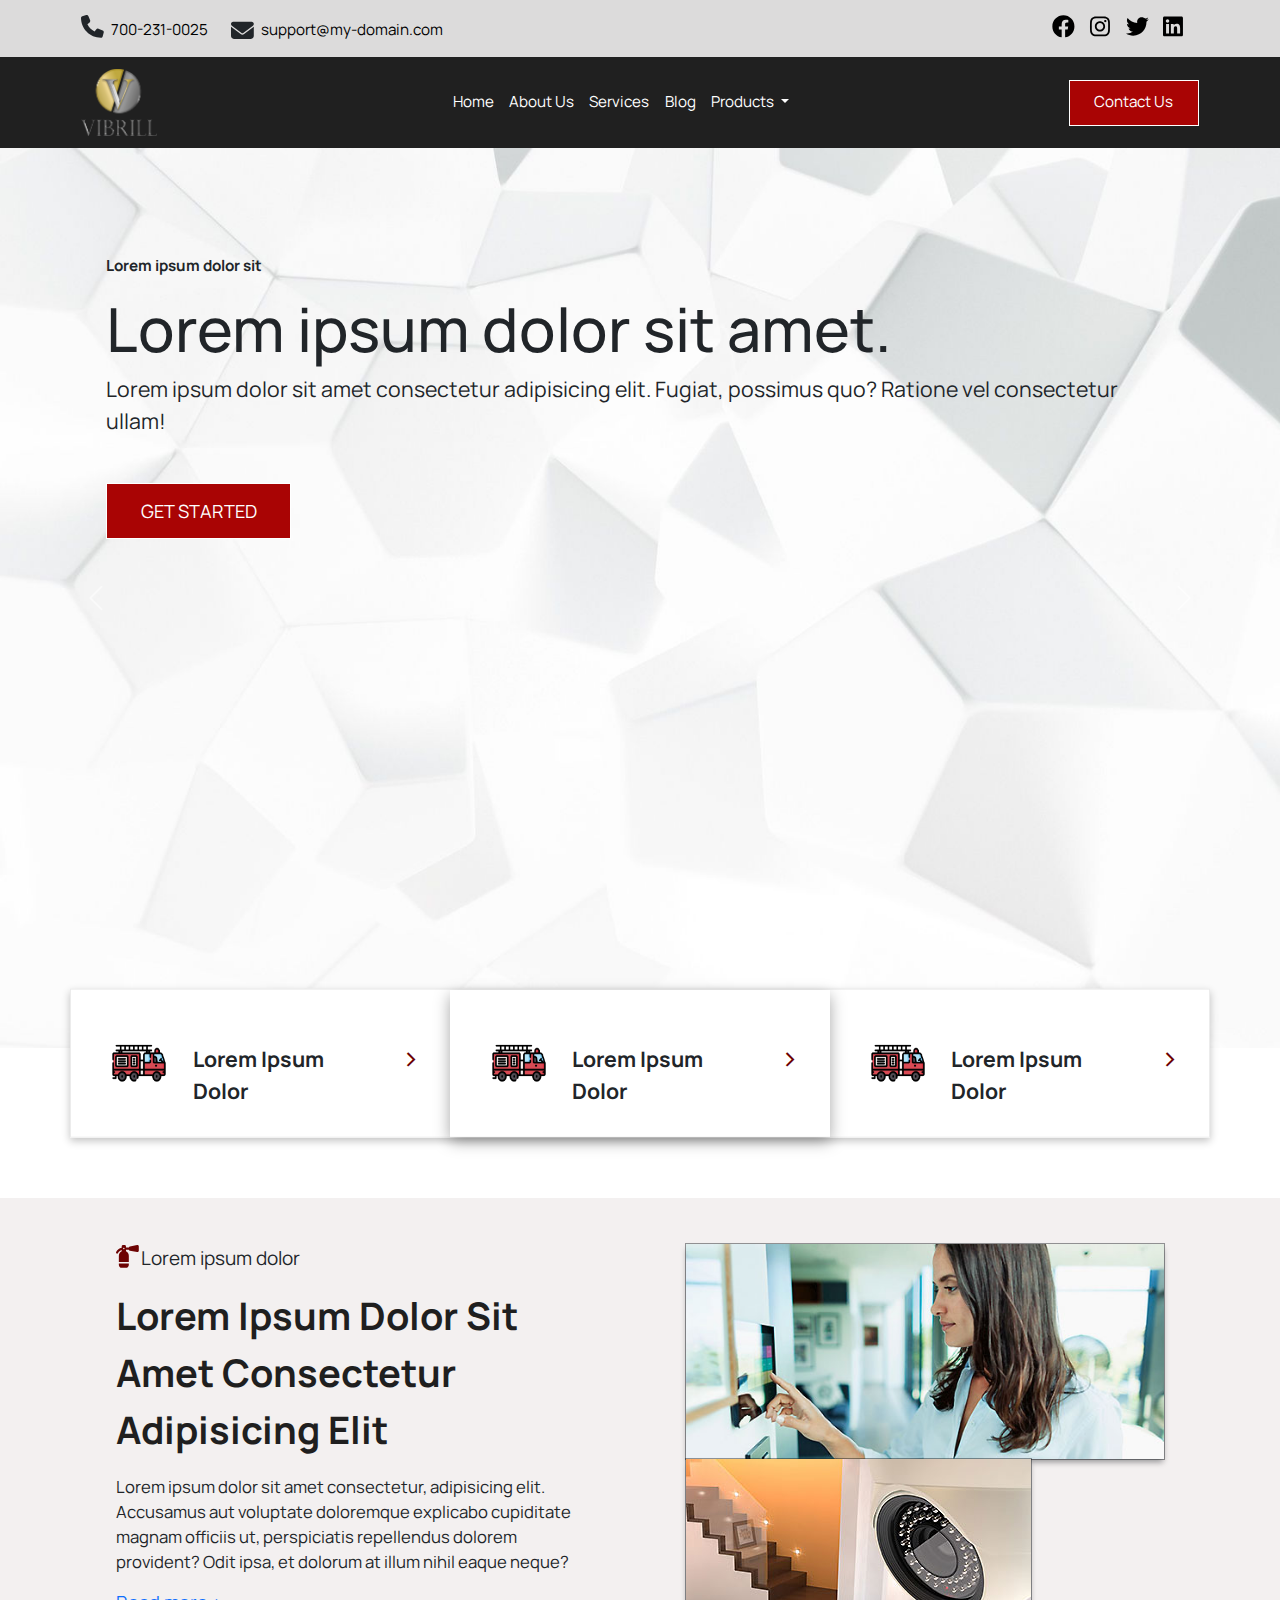
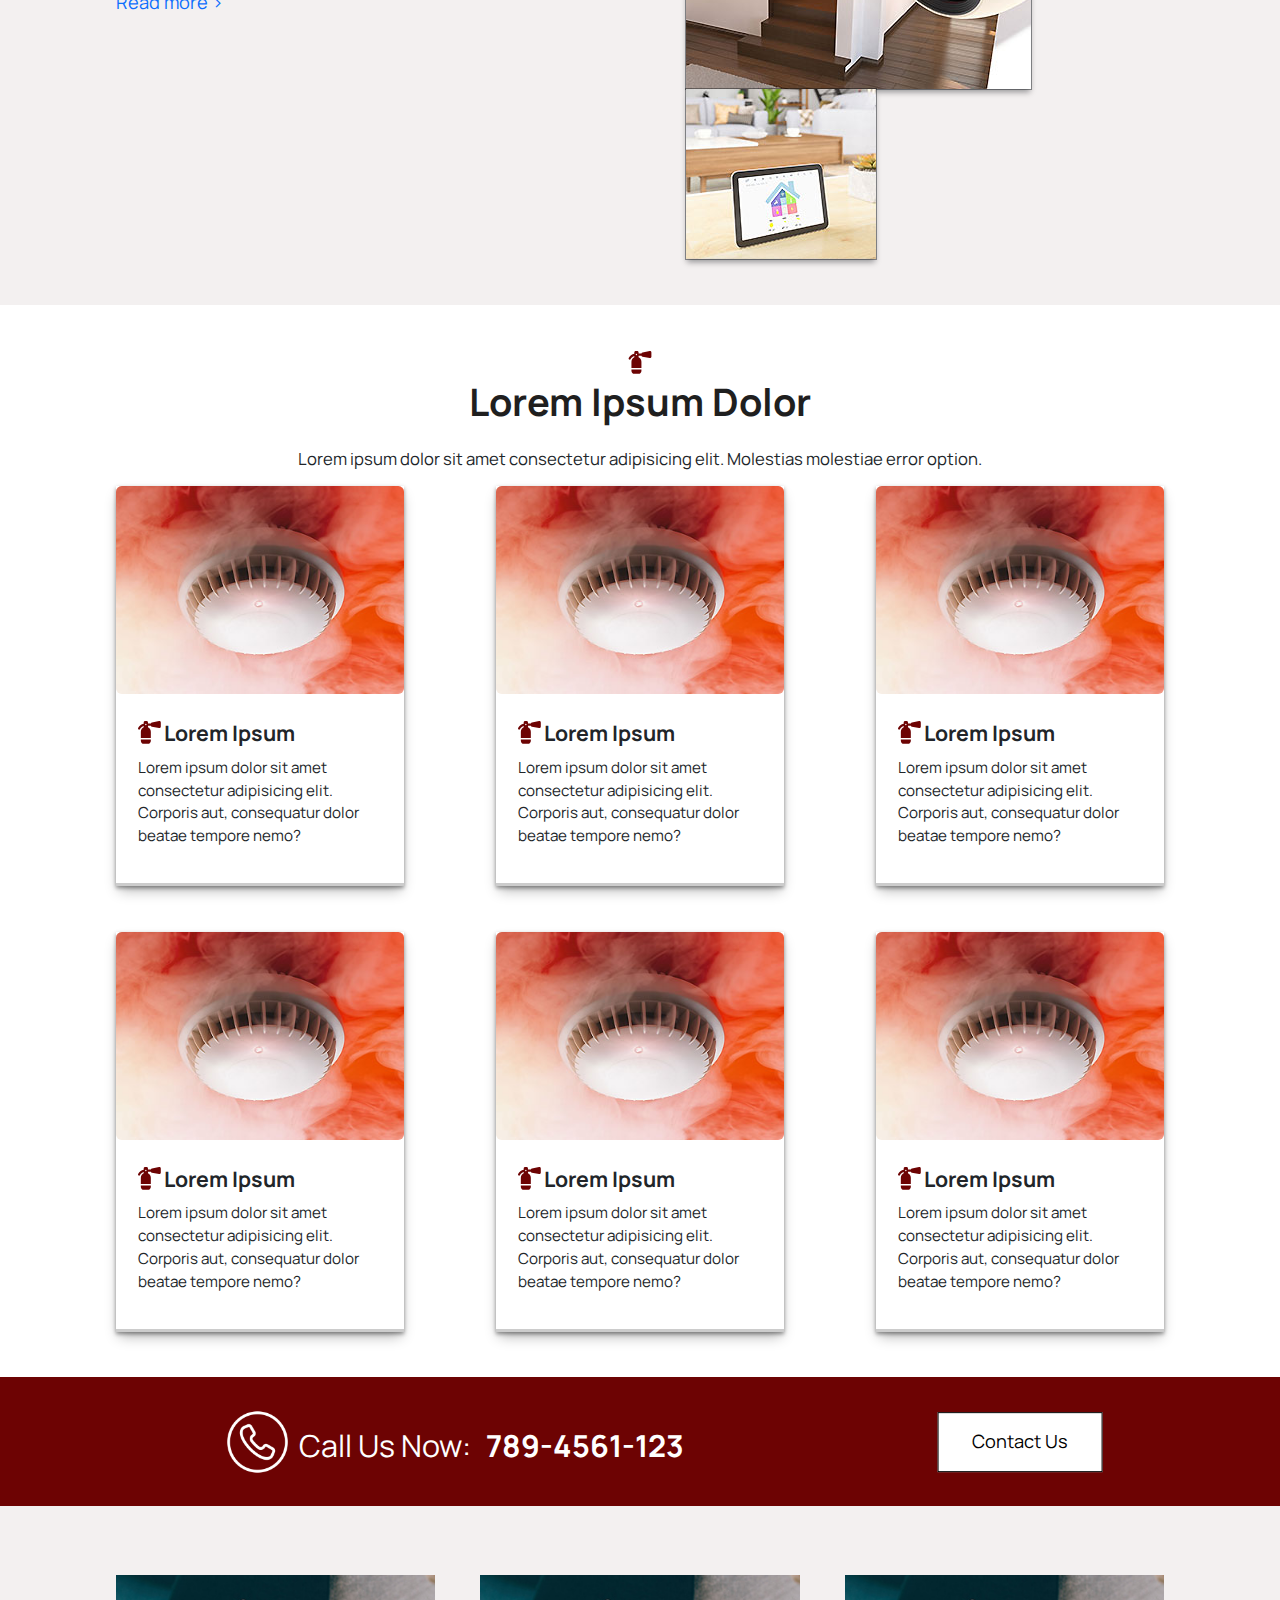
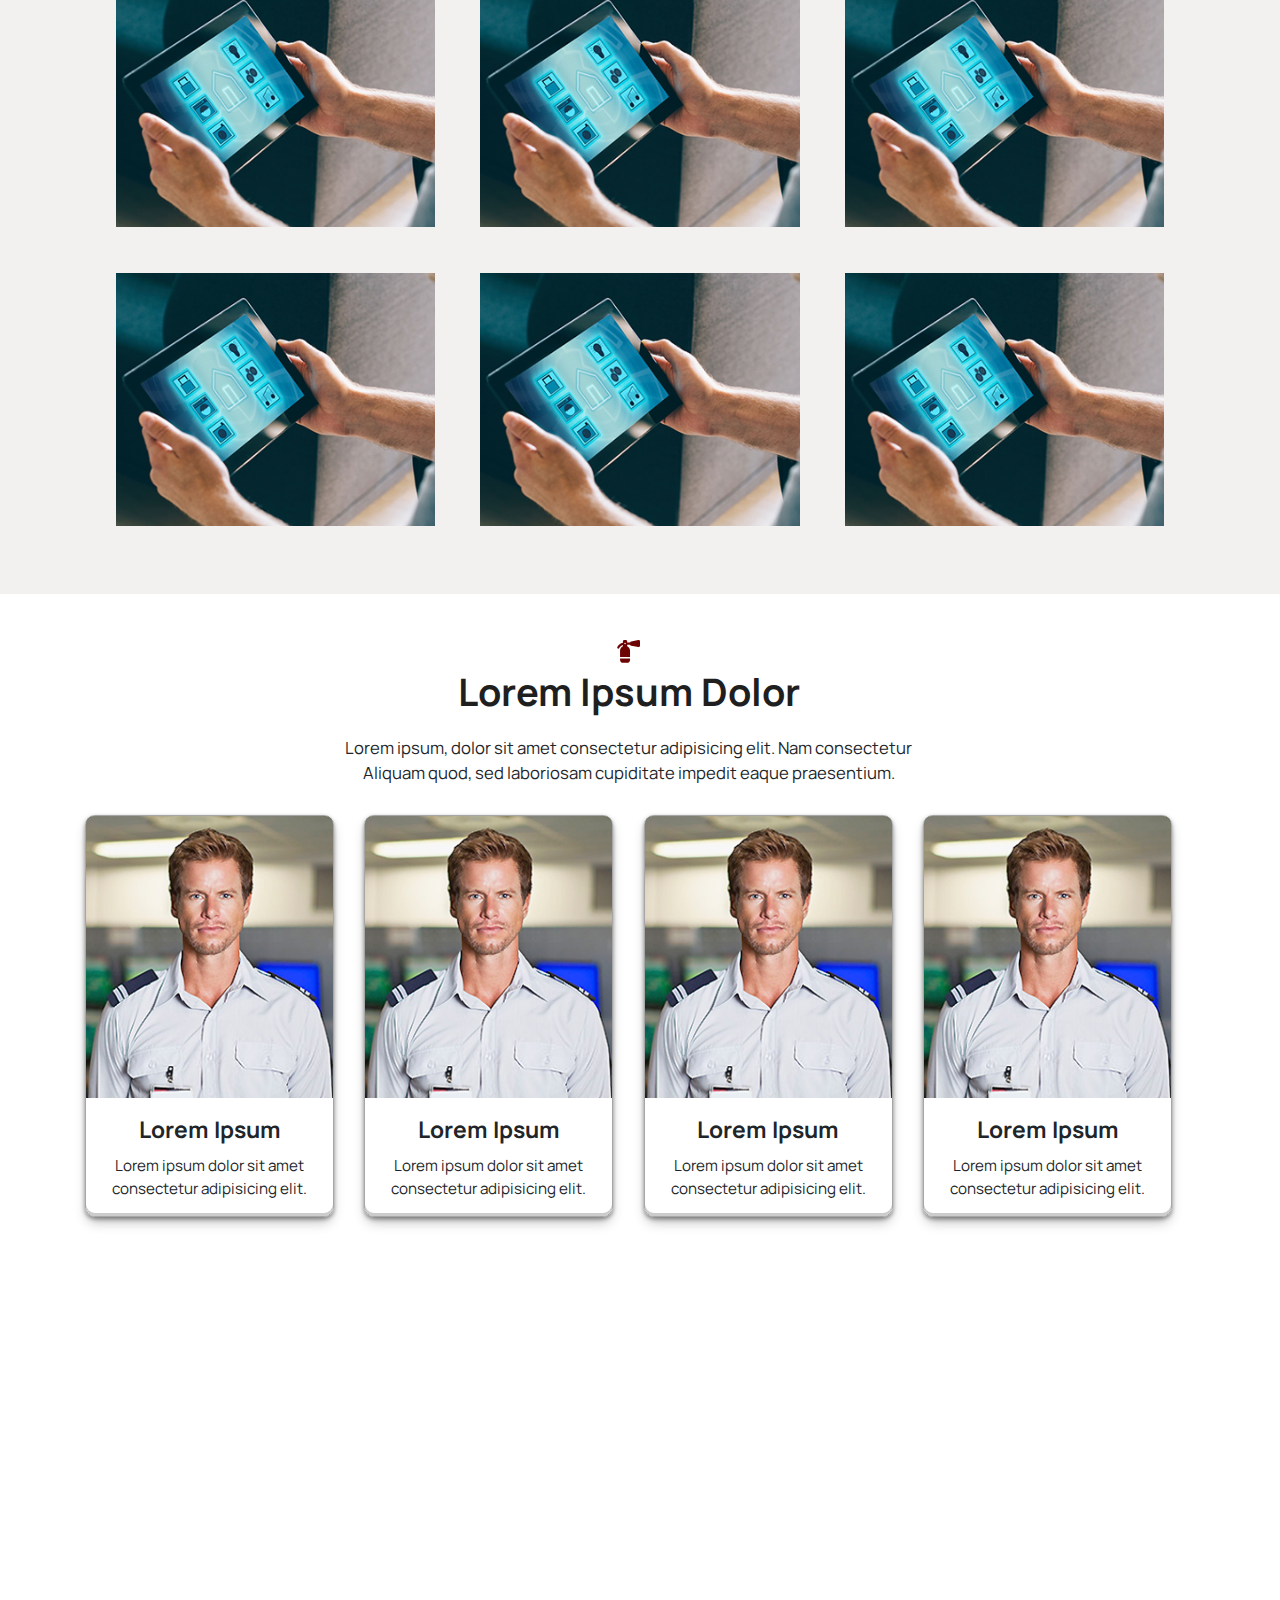
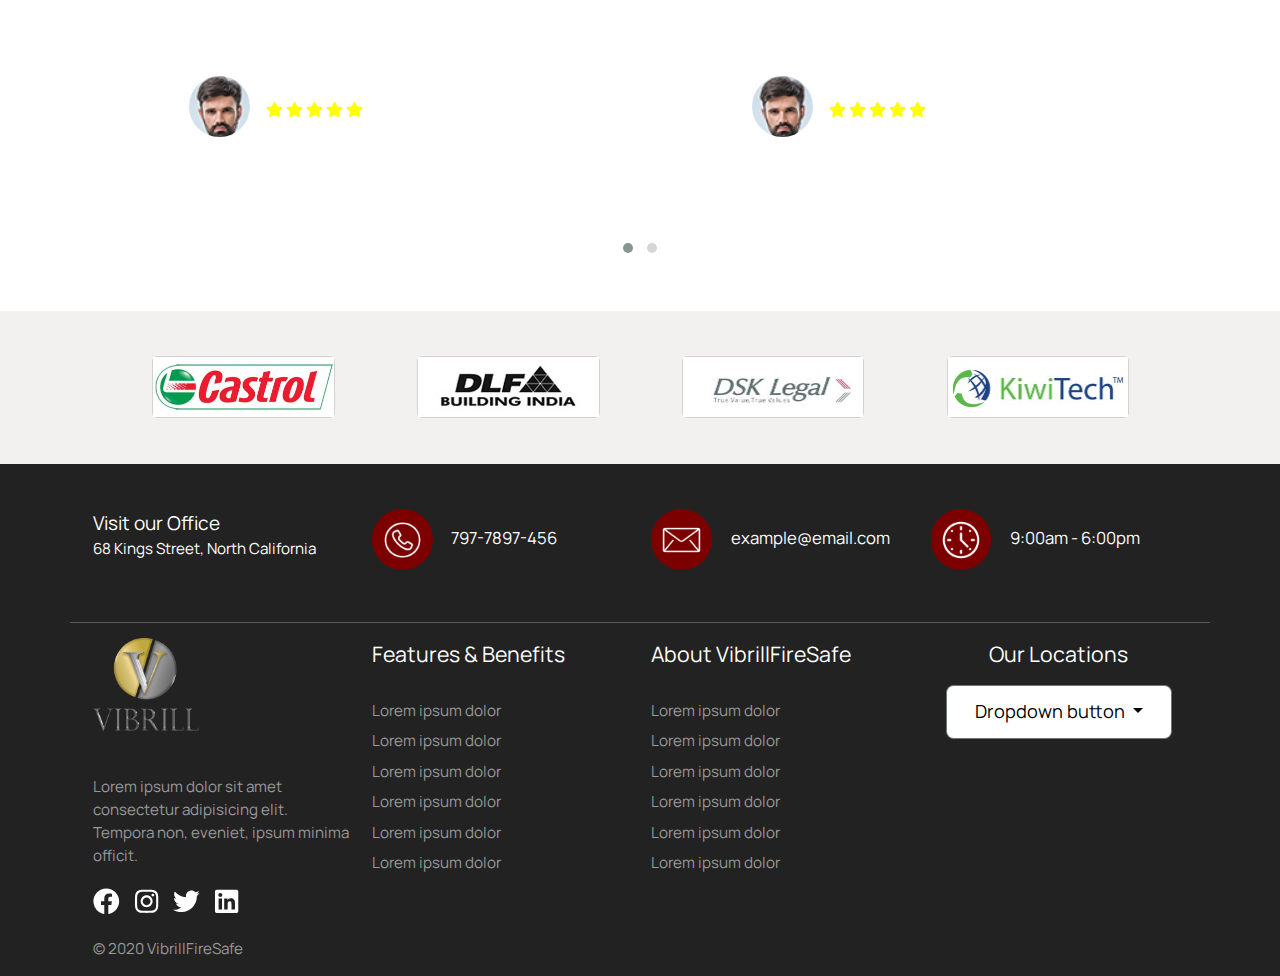
==== commit 1611130b: "Update index.html" ====
--- a/index.html
+++ b/index.html
@@ -692,13 +692,10 @@
 
 
     <script src="assets/js/bootstrap/bootstrap.bundle.js"></script>
-    <script src="assets/vendors/fontawesome-free-6.4.0-web/js/brands.js"></script>
-    <script src="assets/vendors/fontawesome-free-6.4.0-web/js/regular.js"></script>
-    <script src="assets/vendors/fontawesome-free-6.4.0-web/js/solid.js"></script>
-    <script src="assets/vendors/fontawesome-free-6.4.0-web/js/fontawesome.js"></script>
+    <script src="assets/js/font-aweome/all.js"></script>
     <script src="assets/js/owl-carousel/owl.carousel.js"></script>
     <script src="assets/js/owl-carousel/jQueryCarousal.js"></script>
     <script src="assets/js/script.js"></script>
 </body>
 
-</html>+</html>
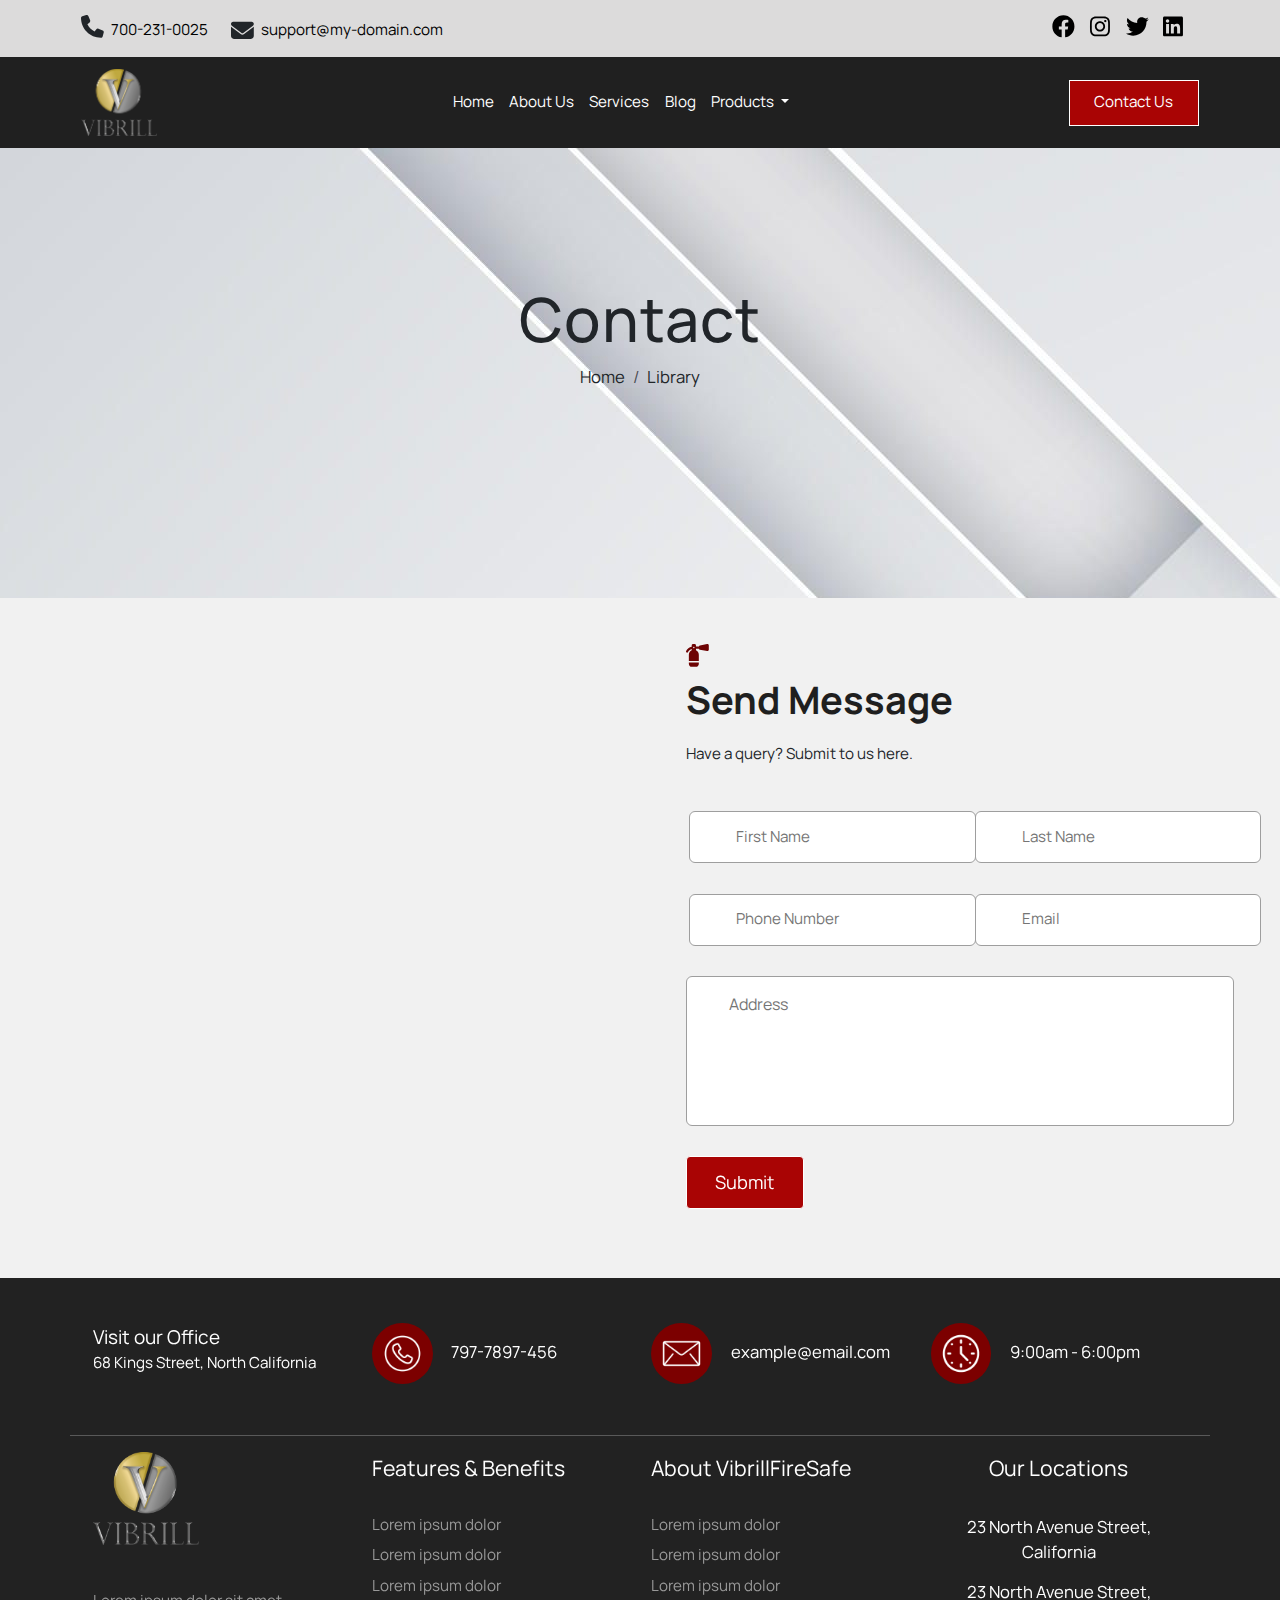
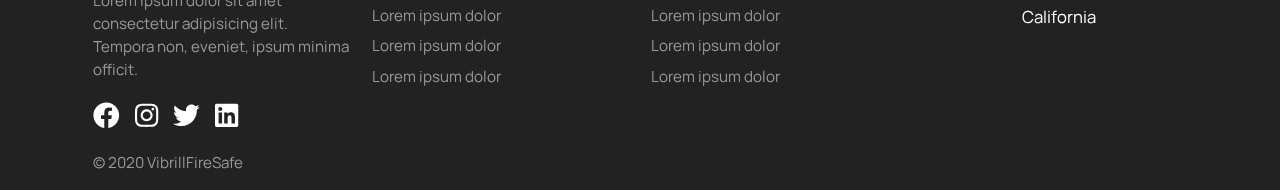
==== commit 93b15d3b: "Update index.html" ====
--- a/index.html
+++ b/index.html
@@ -21,7 +21,6 @@
     <link rel="stylesheet" href="assets/css/responsive.css" />
 
     <script src="assets/js/owl-carousel/jQuery.js"></script>
-
 </head>
 
 <body>
@@ -114,484 +113,71 @@
         </div>
     </nav>
 
-    <!--------------------------------Section-1---------------------------------->
-
-    <section class="section-1">
-        <div class="container-fluid">
-            <div class="row">
-                <div id="carouselExampleFade" class="carousel slide carousel-fade px-0">
-                    <div class="carousel-inner">
-                        <div class="carousel-item active bg-1">
-                            <div class="sec-1-carousel-text">
-                                <p class="fw-bold">Lorem ipsum dolor sit</p>
-                                <h1 class="title">Lorem ipsum dolor sit amet.</h1>
-                                <p class="para pb-5">Lorem ipsum dolor sit amet consectetur adipisicing elit. Fugiat,
-                                    possimus quo? Ratione vel consectetur ullam!</p>
-                                <a href="" class="customized-button-2">GET STARTED</a>
-                            </div>
-                        </div>
-                        <div class="carousel-item bg-2">
-                            <div class="sec-1-carousel-text">
-                                <p class="fw-bold">Lorem ipsum</p>
-                                <h1 class="title">Lorem ipsum dolor sit amet consectetur adipisicing
-                                    elit.</h1>
-                                <p class="para pb-5">Lorem ipsum dolor sit amet consectetur adipisicing elit. Fugiat,
-                                    possimus quo.!</p>
-                                <a href="" class="customized-button-2">GET STARTED</a>
-                            </div>
-                        </div>
-                    </div>
-                    <button class="carousel-control-prev" type="button" data-bs-target="#carouselExampleFade"
-                        data-bs-slide="prev">
-                        <span class="carousel-control-prev-icon" aria-hidden="true"></span>
-                        <span class="visually-hidden">Previous</span>
-                    </button>
-                    <button class="carousel-control-next" type="button" data-bs-target="#carouselExampleFade"
-                        data-bs-slide="next">
-                        <span class="carousel-control-next-icon" aria-hidden="true"></span>
-                        <span class="visually-hidden">Next</span>
-                    </button>
-                </div>
-            </div>
-        </div>
-    </section>
-
-    <!--------------------------------Section-2----------------------------------->
-
-    <section class="section-2 position-relative">
-        <div class="container">
-            <div class="row sec-2-main-row">
-                <div class="col-md-4 px-0">
-                    <div class="sec-2-card d-flex justify-content-center">
-                        <img src="assets/images/section-2/fire-truck.png" class="sec-2-flaticons" />
-                        <p class="para fw-bold mb-0 pt-4 ps-3">Lorem Ipsum Dolor</p>
-                        <p class="fs-2 pt-3 ps-4 span-color">></p>
-                    </div>
-                </div>
-                <div class="col-md-4 px-0" style="box-shadow: rgba(0, 0, 0, 0.35) 0px 5px 15px;">
-                    <div class="sec-2-card d-flex justify-content-center">
-                        <img src="assets/images/section-2/fire-truck.png" class="sec-2-flaticons" />
-                        <p class="para fw-bold mb-0 pt-4 ps-3">Lorem Ipsum Dolor</p>
-                        <p class="fs-2 pt-3 ps-4 span-color">></p>
-                    </div>
-                </div>
-                <div class="col-md-4 px-0">
-                    <div class="sec-2-card d-flex justify-content-center">
-                        <img src="assets/images/section-2/fire-truck.png" class="sec-2-flaticons" />
-                        <p class="para fw-bold mb-0 pt-4 ps-3">Lorem Ipsum Dolor</p>
-                        <p class="fs-2 pt-3 ps-4 span-color">></p>
-                    </div>
-                </div>
-            </div>
-        </div>
-    </section>
-
-    <!--------------------------------Section-3----------------------------------->
-
-    <section class="section-3">
+    <!--------------------------------contact-section-1------------------------------->
+
+    <section class="contact-section-1" style="position: relative;">
         <div class="container">
             <div class="row">
-                <div class="col-md-6 p-5 text-center text-md-start">
-                    <p>
+                <div class="box">
+                    <h1 class="title text-center" style="letter-spacing: 0.05rem;">Contact</h1>
+                    <nav style="--bs-breadcrumb-divider: '/';" aria-label="breadcrumb">
+                        <ol class="breadcrumb d-flex justify-content-center">
+                            <li class="breadcrumb-item"><a href="index.html"
+                                    class="para-2 text-dark text-decoration-none">Home</a></li>
+                            <li class="breadcrumb-item para-2 text-dark" aria-current="page">Library</li>
+                        </ol>
+                    </nav>
+                </div>
+            </div>
+        </div>
+    </section>
+
+    <!--------------------------------contact-section-2------------------------------->
+
+    <section class="contact-section-2">
+        <div class="container-fluid">
+            <div class="row" style="background-color: rgb(241,241,241);">
+                <div class="col-lg-6" style="padding: 3.2rem;">
+                    <iframe
+                        src="https://www.google.com/maps/embed?pb=!1m14!1m8!1m3!1d8151.101635973377!2d77.3718551599852!3d28.624964263829614!3m2!1i1024!2i768!4f13.1!3m3!1m2!1s0x390ce5439bf46507%3A0x3e22be6abf78133!2sVibrill%20Firesafe%20Private%20Limited!5e0!3m2!1sen!2sin!4v1687324119265!5m2!1sen!2sin"
+                        width="100%" height="100%" style="border: 0;" loading="lazy"
+                        referrerpolicy="no-referrer-when-downgrade"></iframe>
+                </div>
+                <div class="col-lg-6 p-5">
+                    <div class="pb-0">
                         <i class="fa-solid fa-fire-extinguisher fs-4 pe-1 span-color"></i>
-                        <span class="fs-5">Lorem ipsum dolor</span>
-                    </p>
-                    <p class="title-black fw-bold">Lorem Ipsum Dolor Sit Amet Consectetur Adipisicing Elit</p>
-                    <p class="para-2">Lorem ipsum dolor sit amet consectetur, adipisicing elit. Accusamus aut voluptate
-                        doloremque explicabo cupiditate magnam officiis ut, perspiciatis repellendus dolorem provident?
-                        Odit ipsa, et dolorum at illum nihil eaque neque?
-                    </p>
-                    <a href="" class="text-decoration-none sec-3-link">Read more ></span> </a>
-                </div>
-                <div class="col-md-6 p-5 text-center text-md-start">
-                    <img src="assets/images/section-3/img-1.jpg" class="img-fluid sec-3-img" />
-                    <img src="assets/images/section-3/img-2.jpg" class="img-fluid sec-3-img" />
-                    <img src="assets/images/section-3/img-3.jpg" class="img-fluid sec-3-img" />
-                </div>
-            </div>
-        </div>
-    </section>
-
-    <!--------------------------------Section-4----------------------------------->
-
-    <section class="section-4">
-        <div class="container">
-            <div class="row pt-5">
-                <i class="fa-solid fa-fire-extinguisher fs-4 pe-1 span-color px-0"></i>
-                <p class="title-black fw-bold text-center">Lorem Ipsum Dolor</p>
-                <p class="para-2 text-center">Lorem ipsum dolor sit amet consectetur adipisicing elit. Molestias
-                    molestiae error option.</p>
-            </div>
-            <div class="row">
-                <!-- This section's images width has been specified -->
-                <div class="col-md-4 pt-4 pt-lg-0 p-lg-5">
-                    <div class="sec-4-card">
-                        <div class="sec-4-card-img d-flex justify-content-center">
-                            <img src="assets/images/section-4/img.jpg" class="img-fluid rounded-2" />
-                        </div>
-                        <div class="sec-4-card-text p-4">
-                            <i class="fa-solid fa-fire-extinguisher fs-4 pe-1 span-color"></i>
-                            <p class="para fw-bold d-inline">Lorem Ipsum</p>
-                            <p class="pt-2">Lorem ipsum dolor sit amet consectetur adipisicing elit. Corporis aut,
-                                consequatur dolor
-                                beatae tempore nemo?</p>
-                        </div>
-                    </div>
-                </div>
-                <div class="col-md-4 pt-4 pt-lg-0 p-lg-5">
-                    <div class="sec-4-card">
-                        <div class="sec-4-card-img d-flex justify-content-center">
-                            <img src="assets/images/section-4/img.jpg" class="img-fluid rounded-2" />
-                        </div>
-                        <div class="sec-4-card-text p-4">
-                            <i class="fa-solid fa-fire-extinguisher fs-4 pe-1 span-color"></i>
-                            <p class="para fw-bold d-inline">Lorem Ipsum</p>
-                            <p class="pt-2">Lorem ipsum dolor sit amet consectetur adipisicing elit. Corporis aut,
-                                consequatur dolor
-                                beatae tempore nemo?</p>
-                        </div>
-                    </div>
-                </div>
-                <div class="col-md-4 pt-4 pt-lg-0 p-lg-5">
-                    <div class="sec-4-card">
-                        <div class="sec-4-card-img d-flex justify-content-center">
-                            <img src="assets/images/section-4/img.jpg" class="img-fluid rounded-2" />
-                        </div>
-                        <div class="sec-4-card-text p-4">
-                            <i class="fa-solid fa-fire-extinguisher fs-4 pe-1 span-color"></i>
-                            <p class="para fw-bold d-inline">Lorem Ipsum</p>
-                            <p class="pt-2">Lorem ipsum dolor sit amet consectetur adipisicing elit. Corporis aut,
-                                consequatur dolor
-                                beatae tempore nemo?</p>
-                        </div>
-                    </div>
-                </div>
-                <div class="col-md-4 pt-4 pt-lg-0 p-lg-5 pb-4">
-                    <div class="sec-4-card">
-                        <div class="sec-4-card-img d-flex justify-content-center">
-                            <img src="assets/images/section-4/img.jpg" class="img-fluid rounded-2" />
-                        </div>
-                        <div class="sec-4-card-text p-4">
-                            <i class="fa-solid fa-fire-extinguisher fs-4 pe-1 span-color"></i>
-                            <p class="para fw-bold d-inline">Lorem Ipsum</p>
-                            <p class="pt-2">Lorem ipsum dolor sit amet consectetur adipisicing elit. Corporis aut,
-                                consequatur dolor
-                                beatae tempore nemo?</p>
-                        </div>
-                    </div>
-                </div>
-                <div class="col-md-4 pt-4 pt-lg-0 p-lg-5  pb-4">
-                    <div class="sec-4-card">
-                        <div class="sec-4-card-img d-flex justify-content-center">
-                            <img src="assets/images/section-4/img.jpg" class="img-fluid rounded-2" />
-                        </div>
-                        <div class="sec-4-card-text p-4">
-                            <i class="fa-solid fa-fire-extinguisher fs-4 pe-1 span-color"></i>
-                            <p class="para fw-bold d-inline">Lorem Ipsum</p>
-                            <p class="pt-2">Lorem ipsum dolor sit amet consectetur adipisicing elit. Corporis aut,
-                                consequatur dolor
-                                beatae tempore nemo?</p>
-                        </div>
-                    </div>
-                </div>
-                <div class="col-md-4 pt-4 pt-lg-0 p-lg-5 pb-4">
-                    <div class="sec-4-card">
-                        <div class="sec-4-card-img d-flex justify-content-center">
-                            <img src="assets/images/section-4/img.jpg" class="img-fluid rounded-2" />
-                        </div>
-                        <div class="sec-4-card-text p-4">
-                            <i class="fa-solid fa-fire-extinguisher fs-4 pe-1 span-color"></i>
-                            <p class="para fw-bold d-inline">Lorem Ipsum</p>
-                            <p class="pt-2">Lorem ipsum dolor sit amet consectetur adipisicing elit. Corporis aut,
-                                consequatur dolor
-                                beatae tempore nemo?</p>
-                        </div>
-                    </div>
-                </div>
-            </div>
-        </div>
-    </section>
-
-    <!--------------------------------Section-5----------------------------------->
-
-    <section class="section-5 pb-5 pb-md-0">
-        <div class="container">
-            <div class="row">
-                <div class="col-md-8 d-flex justify-content-center py-4">
-                    <img src="assets/images/flaticons/call.png" class="sec-5-flaticons" />
-                    <p class="subtitle pe-3 text-white mb-0 pt-4">Call Us Now:</p>
-                    <p class="subtitle mb-0 pt-4 text-white fw-bold">789-4561-123</p>
-                </div>
-                <div class="col-md-4 position-relative">
-                    <a href="contact.html" class="sec-5-btn">Contact Us</a>
-                </div>
-            </div>
-        </div>
-    </section>
-
-    <!--------------------------------Section-6----------------------------------->
-
-    <section class="section-6 py-4">
-        <div class="container">
-            <div class="row p-4">
-                <div class="col-sm-6 col-md-4 p-2 p-lg-4">
-                    <div class="sec-6-card">
-                        <img src="assets/images/section-6/img.jpg" class="sec-6-card-img" />
-                        <div class="overlay">
-                            <p class="text">Lorem Ipsum</p>
-                            <p class="text-2">Lorem ipsum dolor sit amet consectetur.</p>
-                        </div>
-                    </div>
-                </div>
-                <div class="col-sm-6 col-md-4 p-2 p-lg-4">
-                    <div class="sec-6-card">
-                        <img src="assets/images/section-6/img.jpg" class="sec-6-card-img" />
-                        <div class="overlay">
-                            <p class="text">Lorem Ipsum</p>
-                            <p class="text-2">Lorem ipsum dolor sit amet consectetur.</p>
-                        </div>
-                    </div>
-                </div>
-                <div class="col-sm-6 col-md-4 p-2 p-lg-4">
-                    <div class="sec-6-card">
-                        <img src="assets/images/section-6/img.jpg" class="sec-6-card-img" />
-                        <div class="overlay">
-                            <p class="text">Lorem Ipsum</p>
-                            <p class="text-2">Lorem ipsum dolor sit amet consectetur.</p>
-                        </div>
-                    </div>
-                </div>
-                <div class="col-sm-6 col-md-4 p-2 p-lg-4">
-                    <div class="sec-6-card">
-                        <img src="assets/images/section-6/img.jpg" class="sec-6-card-img" />
-                        <div class="overlay">
-                            <p class="text">Lorem Ipsum</p>
-                            <p class="text-2">Lorem ipsum dolor sit amet consectetur.</p>
-                        </div>
-                    </div>
-                </div>
-                <div class="col-sm-6 col-md-4 p-2 p-lg-4">
-                    <div class="sec-6-card">
-                        <img src="assets/images/section-6/img.jpg" class="sec-6-card-img" />
-                        <div class="overlay">
-                            <p class="text">Lorem Ipsum</p>
-                            <p class="text-2">Lorem ipsum dolor sit amet consectetur.</p>
-                        </div>
-                    </div>
-                </div>
-                <div class="col-sm-6 col-md-4 p-2 p-lg-4">
-                    <div class="sec-6-card">
-                        <img src="assets/images/section-6/img.jpg" class="sec-6-card-img" />
-                        <div class="overlay">
-                            <p class="text">Lorem Ipsum</p>
-                            <p class="text-2">Lorem ipsum dolor sit amet consectetur.</p>
-                        </div>
-                    </div>
-                </div>
-            </div>
-        </div>
-    </section>
-
-    <!--------------------------------Section-7----------------------------------->
-
-    <section class="section-7 p-5">
-        <div class="container">
-            <div class="row">
-                <div class="row">
-                    <i class="fa-solid fa-fire-extinguisher fs-4 pe-1 span-color"></i>
-                    <p class="title-black text-center fw-bold">Lorem Ipsum Dolor</p>
-                    <p class="para-2 text-center px-5">Lorem ipsum, dolor sit amet consectetur adipisicing elit. Nam
-                        consectetur <br>Aliquam quod, sed laboriosam cupiditate impedit eaque praesentium.</p>
-                </div>
-                <div class="row">
-                    <div class="col-sm-6 col-lg-3 p-4 p-lg-3">
-                        <!-- This section's images width has been specified -->
-                        <div class="sec-7-card">
-                            <div class="sec-7-card-img text-center">
-                                <img src="assets/images/section-7/img.jpg" class="img-fluid rounded-top-3" />
-                            </div>
-                            <div class="sec-7-card-detail pt-3">
-                                <p class="fw-bold fs-4 text-center mb-0">Lorem Ipsum</p>
-                                <p class="pt-2 text-center">Lorem ipsum dolor sit amet consectetur adipisicing elit.</p>
-                            </div>
-                        </div>
-                    </div>
-                    <div class="col-sm-6 col-lg-3 p-4 p-lg-3">
-                        <div class="sec-7-card">
-                            <div class="sec-7-card-img text-center">
-                                <img src="assets/images/section-7/img.jpg" class="img-fluid rounded-top-3" />
-                            </div>
-                            <div class="sec-7-card-detail pt-3">
-                                <p class="fw-bold fs-4 text-center mb-0">Lorem Ipsum</p>
-                                <p class="pt-2 text-center">Lorem ipsum dolor sit amet consectetur adipisicing elit.</p>
-                            </div>
-                        </div>
-                    </div>
-                    <div class="col-sm-6 col-lg-3 p-4 p-lg-3 pt-3">
-                        <div class="sec-7-card">
-                            <div class="sec-7-card-img text-center">
-                                <img src="assets/images/section-7/img.jpg" class="img-fluid rounded-top-3" />
-                            </div>
-                            <div class="sec-7-card-detail pt-3">
-                                <p class="fw-bold fs-4 text-center mb-0">Lorem Ipsum</p>
-                                <p class="pt-2 text-center">Lorem ipsum dolor sit amet consectetur adipisicing elit.</p>
-                            </div>
-                        </div>
-                    </div>
-                    <div class="col-sm-6 col-lg-3 p-4 p-lg-3 pt-3">
-                        <div class="sec-7-card">
-                            <div class="sec-7-card-img text-center">
-                                <img src="assets/images/section-7/img.jpg" class="img-fluid rounded-top-3" />
-                            </div>
-                            <div class="sec-7-card-detail pt-3">
-                                <p class="fw-bold fs-4 text-center mb-0">Lorem Ipsum</p>
-                                <p class="pt-2 text-center">Lorem ipsum dolor sit amet consectetur adipisicing elit.</p>
-                            </div>
-                        </div>
-                    </div>
-                </div>
-            </div>
-        </div>
-    </section>
-
-    <!--------------------------------Section-8----------------------------------->
-
-    <section class="section-8 p-5">
-        <div class="container">
-            <div class="row">
-                <i class="fa-solid fa-fire-extinguisher fs-4 pe-1 text-white"></i>
-                <p class="title-black fw-bold text-center text-white">Client Reviews</p>
-                <p class="text-center text-white">Lorem ipsum dolor sit amet consectetur adipisicing elit. <br>Alias
-                    aperiam
-                    doloremque ipsam, quam minima aspernatur.</p>
-                <div class="owl-carousel first-carousel owl-theme">
-                    <div class="item p-3 p-sm-5">
-                        <div class="testimony-card p-3 p-sm-5">
-                            <div class="testimony">
-                                <i class="fa-solid fa-quote-left text-white"></i>
-                                <p class="d-inline ps-1 text-white">Lorem ipsum dolor sit amet, consectetur adipisicing
-                                    elit. Harum
-                                    illum facilis temporibus accusantium, deserunt vel ut voluptate quia culpa totam.
-                                </p>
-                                <i class="fa-solid fa-quote-right text-white"></i>
-                            </div>
-                            <div class="testimony-detail pt-3 d-flex">
-                                <div class="col-3 d-flex justify-content-center">
-                                    <img src="assets/images/section-8/1.jpg" class="img-fluid testimony-img" />
-                                </div>
-                                <div class="col-9">
-                                    <p class="fw-bold mb-0 d-inline text-white">Steven Smith</p>
-                                    <p>
-                                        <i class="fa-solid fa-star" style="color: yellow;"></i>
-                                        <i class="fa-solid fa-star" style="color: yellow;"></i>
-                                        <i class="fa-solid fa-star" style="color: yellow;"></i>
-                                        <i class="fa-solid fa-star" style="color: yellow;"></i>
-                                        <i class="fa-solid fa-star" style="color: yellow;"></i>
-                                    </p>
-                                </div>
-                            </div>
-                        </div>
-                    </div>
-                    <div class="item p-3 p-sm-5">
-                        <div class="testimony-card p-3 p-sm-5">
-                            <div class="testimony">
-                                <i class="fa-solid fa-quote-left text-white"></i>
-                                <p class="d-inline ps-1 text-white">Lorem ipsum dolor sit amet, consectetur adipisicing
-                                    elit. Harum
-                                    illum facilis temporibus accusantium, deserunt vel ut voluptate quia culpa totam.
-                                </p>
-                                <i class="fa-solid fa-quote-right text-white"></i>
-                            </div>
-                            <div class="testimony-detail pt-3 d-flex">
-                                <div class="col-3 d-flex justify-content-center">
-                                    <img src="assets/images/section-8/1.jpg" class="img-fluid testimony-img" />
-                                </div>
-                                <div class="col-9">
-                                    <p class="fw-bold mb-0 d-inline text-white">Jimmy Anderson</p>
-                                    <p>
-                                        <i class="fa-solid fa-star" style="color: yellow;"></i>
-                                        <i class="fa-solid fa-star" style="color: yellow;"></i>
-                                        <i class="fa-solid fa-star" style="color: yellow;"></i>
-                                        <i class="fa-solid fa-star" style="color: yellow;"></i>
-                                        <i class="fa-solid fa-star" style="color: yellow;"></i>
-                                    </p>
-                                </div>
-                            </div>
-                        </div>
-                    </div>
-                    <div class="item p-3 p-sm-5">
-                        <div class="testimony-card p-3 p-sm-5">
-                            <div class="testimony">
-                                <i class="fa-solid fa-quote-left text-white"></i>
-                                <p class="d-inline ps-1 text-white">Lorem ipsum dolor sit amet, consectetur adipisicing
-                                    elit. Harum
-                                    illum facilis temporibus accusantium, deserunt vel ut voluptate quia culpa totam.
-                                </p>
-                                <i class="fa-solid fa-quote-right text-white"></i>
-                            </div>
-                            <div class="testimony-detail pt-3 d-flex">
-                                <div class="col-3 d-flex justify-content-center">
-                                    <img src="assets/images/section-8/1.jpg" class="img-fluid testimony-img" />
-                                </div>
-                                <div class="col-9">
-                                    <p class="fw-bold mb-0 d-inline text-white">Mark Taylor</p>
-                                    <p>
-                                        <i class="fa-solid fa-star" style="color: yellow;"></i>
-                                        <i class="fa-solid fa-star" style="color: yellow;"></i>
-                                        <i class="fa-solid fa-star" style="color: yellow;"></i>
-                                        <i class="fa-solid fa-star" style="color: yellow;"></i>
-                                        <i class="fa-solid fa-star" style="color: yellow;"></i>
-                                    </p>
-                                </div>
-                            </div>
-                        </div>
-                    </div>
-                </div>
-            </div>
-        </div>
-    </section>
-
-    <!--------------------------------Section-9----------------------------------->
-
-    <section class="section-9 py-5">
-        <div class="container">
-            <div class="row">
-                <div class="owl-carousel second-carousel owl-theme px-5">
-                    <div class="item d-flex justify-content-center">
-                        <div class="sec-9-img">
-                            <img src="assets/images/section-9/1.png" />
-                        </div>
-                    </div>
-                    <div class="item d-flex justify-content-center">
-                        <div class="sec-9-img">
-                            <img src="assets/images/section-9/2.png" />
-                        </div>
-                    </div>
-                    <div class="item d-flex justify-content-center">
-                        <div class="sec-9-img">
-                            <img src="assets/images/section-9/3.png" />
-                        </div>
-                    </div>
-                    <div class="item d-flex justify-content-center">
-                        <div class="sec-9-img">
-                            <img src="assets/images/section-9/4.png" />
-                        </div>
-                    </div>
-                    <div class="item d-flex justify-content-center">
-                        <div class="sec-9-img">
-                            <img src="assets/images/section-9/5.png" />
-                        </div>
-                    </div>
-                    <div class="item d-flex justify-content-center">
-                        <div class="sec-9-img">
-                            <img src="assets/images/section-9/6.png" />
-                        </div>
-                    </div>
-                    <div class="item d-flex justify-content-center">
-                        <div class="sec-9-img">
-                            <img src="assets/images/section-9/7.png" />
-                        </div>
-                    </div>
+                        <p class="title-black fw-bold">Send Message</p>
+                        <p>Have a query? Submit to us here.</p>
+                    </div>
+                    <form autocomplete="off">
+                        <div class="row pt-3">
+                            <div class="col-xl-6 p-2 p-xl-3">
+                                <input type="text" class="d-inline form-input" aria-describedby="First Name"
+                                    placeholder="First Name" required>
+                            </div>
+                            <div class="col-xl-6 p-2 p-xl-3">
+                                <input type="text" class="d-inline form-input" aria-describedby="Last Name"
+                                    placeholder="Last Name" required>
+                            </div>
+                        </div>
+                        <div class="row">
+                            <div class="col-xl-6 p-2 p-xl-3">
+                                <input type="tel" pattern="[0-9]{10}" class="d-inline form-input"
+                                    aria-describedby="Phone Number" placeholder="Phone Number" required>
+                            </div>
+                            <div class="col-xl-6 p-2 p-xl-3">
+                                <input type="email" class="d-inline form-input" aria-describedby="Email"
+                                    placeholder="Email">
+                            </div>
+                        </div>
+                        <div class="pt-3">
+                            <textarea class="form-textarea" rows="3" style="resize: none;"
+                                placeholder="Address"></textarea>
+                        </div>
+                        <div class="py-4">
+                            <button type="submit" class="customized-button-3">Submit</button>
+                        </div>
+                    </form>
                 </div>
             </div>
         </div>
@@ -614,7 +200,7 @@
                         <div class="col-6 col-md-9 pt-3 ps-md-3">
                             <p class="para-2 text-white">797-7897-456</p>
                         </div>
-                    </div> 
+                    </div>
                     <div class="col-md-3 d-flex py-2 py-md-0">
                         <div class="col-6 col-md-3 text-end text-md-center pe-2">
                             <img src="assets/images/flaticons/mail.png" class="footer-flaticons" />
@@ -638,7 +224,8 @@
                         <div class="text-center text-md-start">
                             <img src="assets/images/company-logo/logo.png" class="img-fluid footer-logo" />
                         </div>
-                        <p class="footer-font pt-5 mb-0 text-center text-md-start">Lorem ipsum dolor sit amet consectetur adipisicing elit.
+                        <p class="footer-font pt-5 mb-0 text-center text-md-start">Lorem ipsum dolor sit amet
+                            consectetur adipisicing elit.
                             Tempora non, eveniet, ipsum minima officit.</p>
                         <ul class="list-unstyled d-flex mb-0 py-3 justify-content-center justify-content-md-start">
                             <li><a href="" class="fs-3 pe-3"><i class="fa-brands fa-facebook footer-icon"></i></a></li>
@@ -672,22 +259,14 @@
                     </div>
                     <div class="col-md-3">
                         <p class="para text-white text-center">Our Locations</p>
-                        <div class="dropdown text-center">
-                            <button class="btn btn-secondary btn-lg footer-btn dropdown-toggle" type="button"
-                                data-bs-toggle="dropdown" aria-expanded="false">
-                                Dropdown button
-                            </button>
-                            <ul class="dropdown-menu dropdown-menu-end">
-                                <li><a class="dropdown-item text-center" href="#">1</a></li>
-                                <li><a class="dropdown-item text-center" href="#">2</a></li>
-                                <li><a class="dropdown-item text-center" href="#">3</a></li>
-                            </ul>
-                        </div>
+                        <p class="para-2 text-white text-center pt-3">23 North Avenue Street, California</p>
+                        <p class="para-2 text-white text-center">23 North Avenue Street, California</p>
                     </div>
                 </div>
             </div>
         </div>
     </footer>
+
 
 
 
@@ -696,6 +275,8 @@
     <script src="assets/js/owl-carousel/owl.carousel.js"></script>
     <script src="assets/js/owl-carousel/jQueryCarousal.js"></script>
     <script src="assets/js/script.js"></script>
+
+
 </body>
 
 </html>
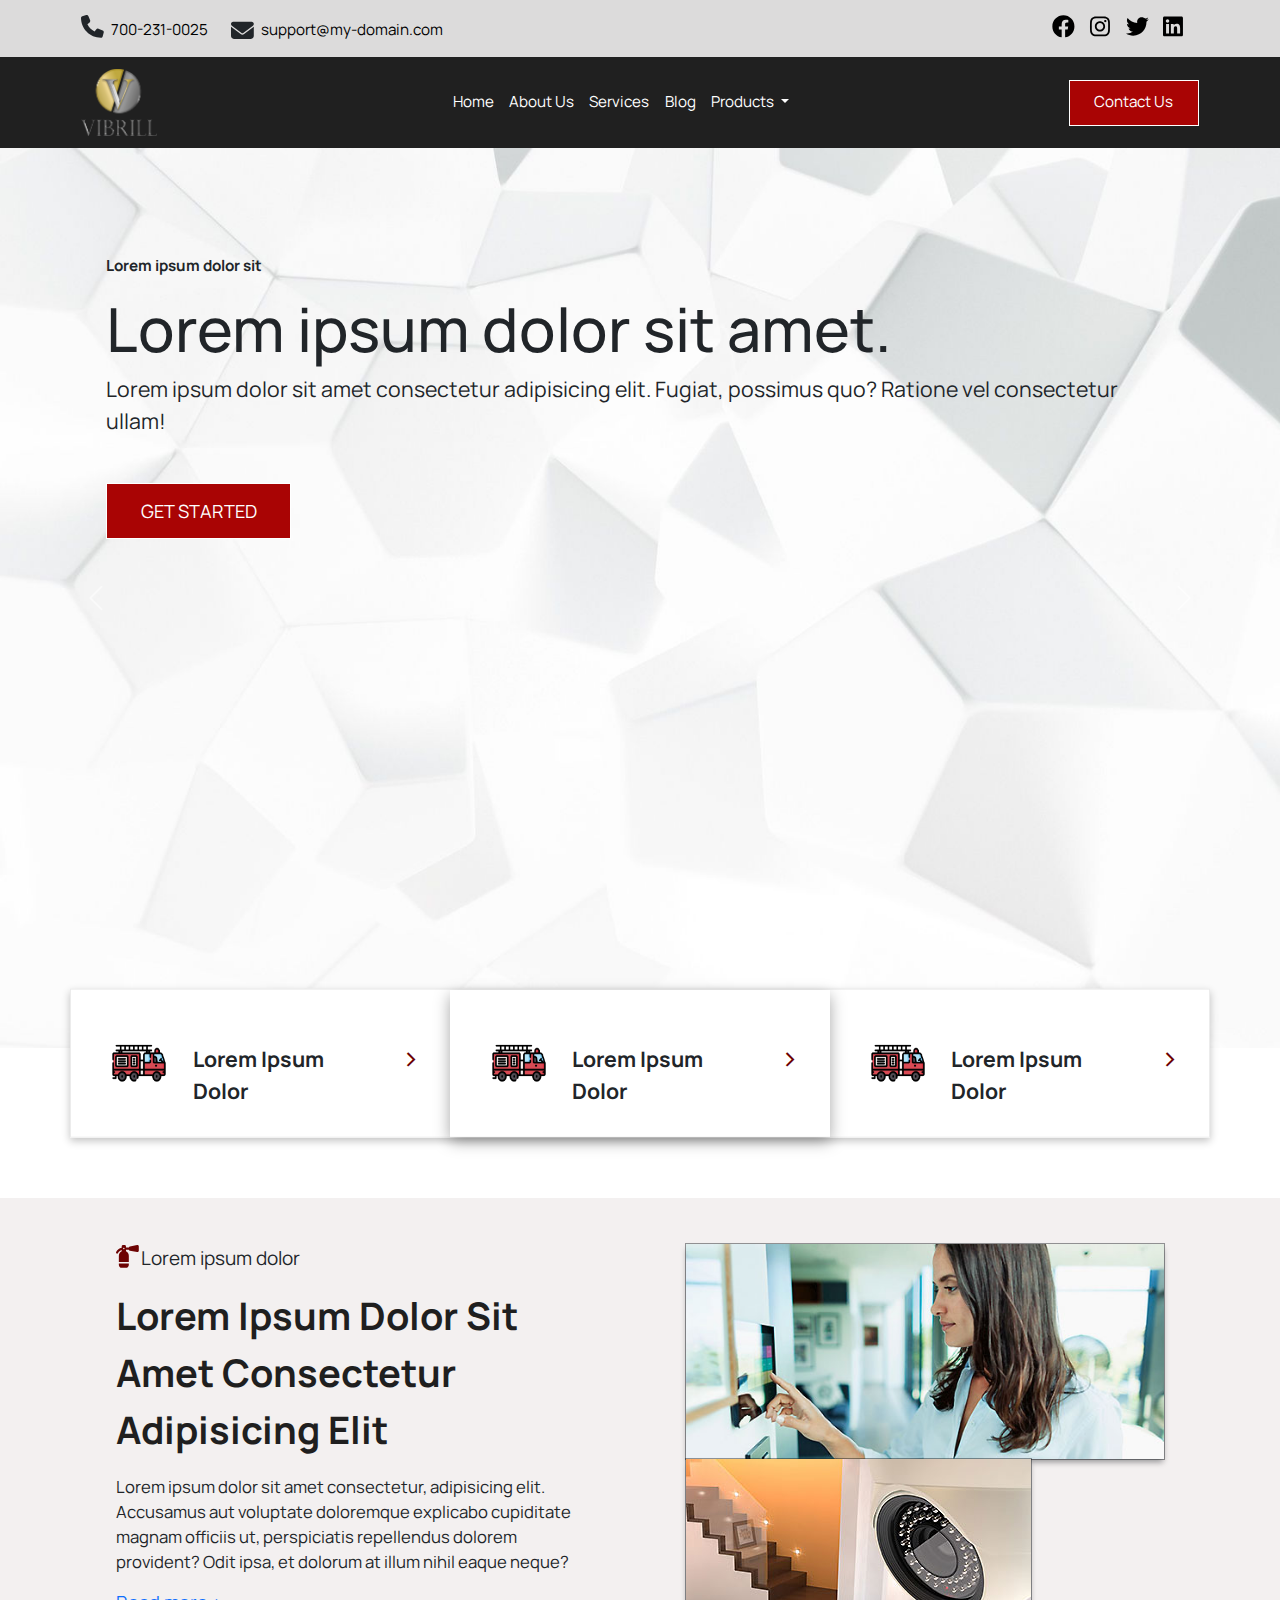
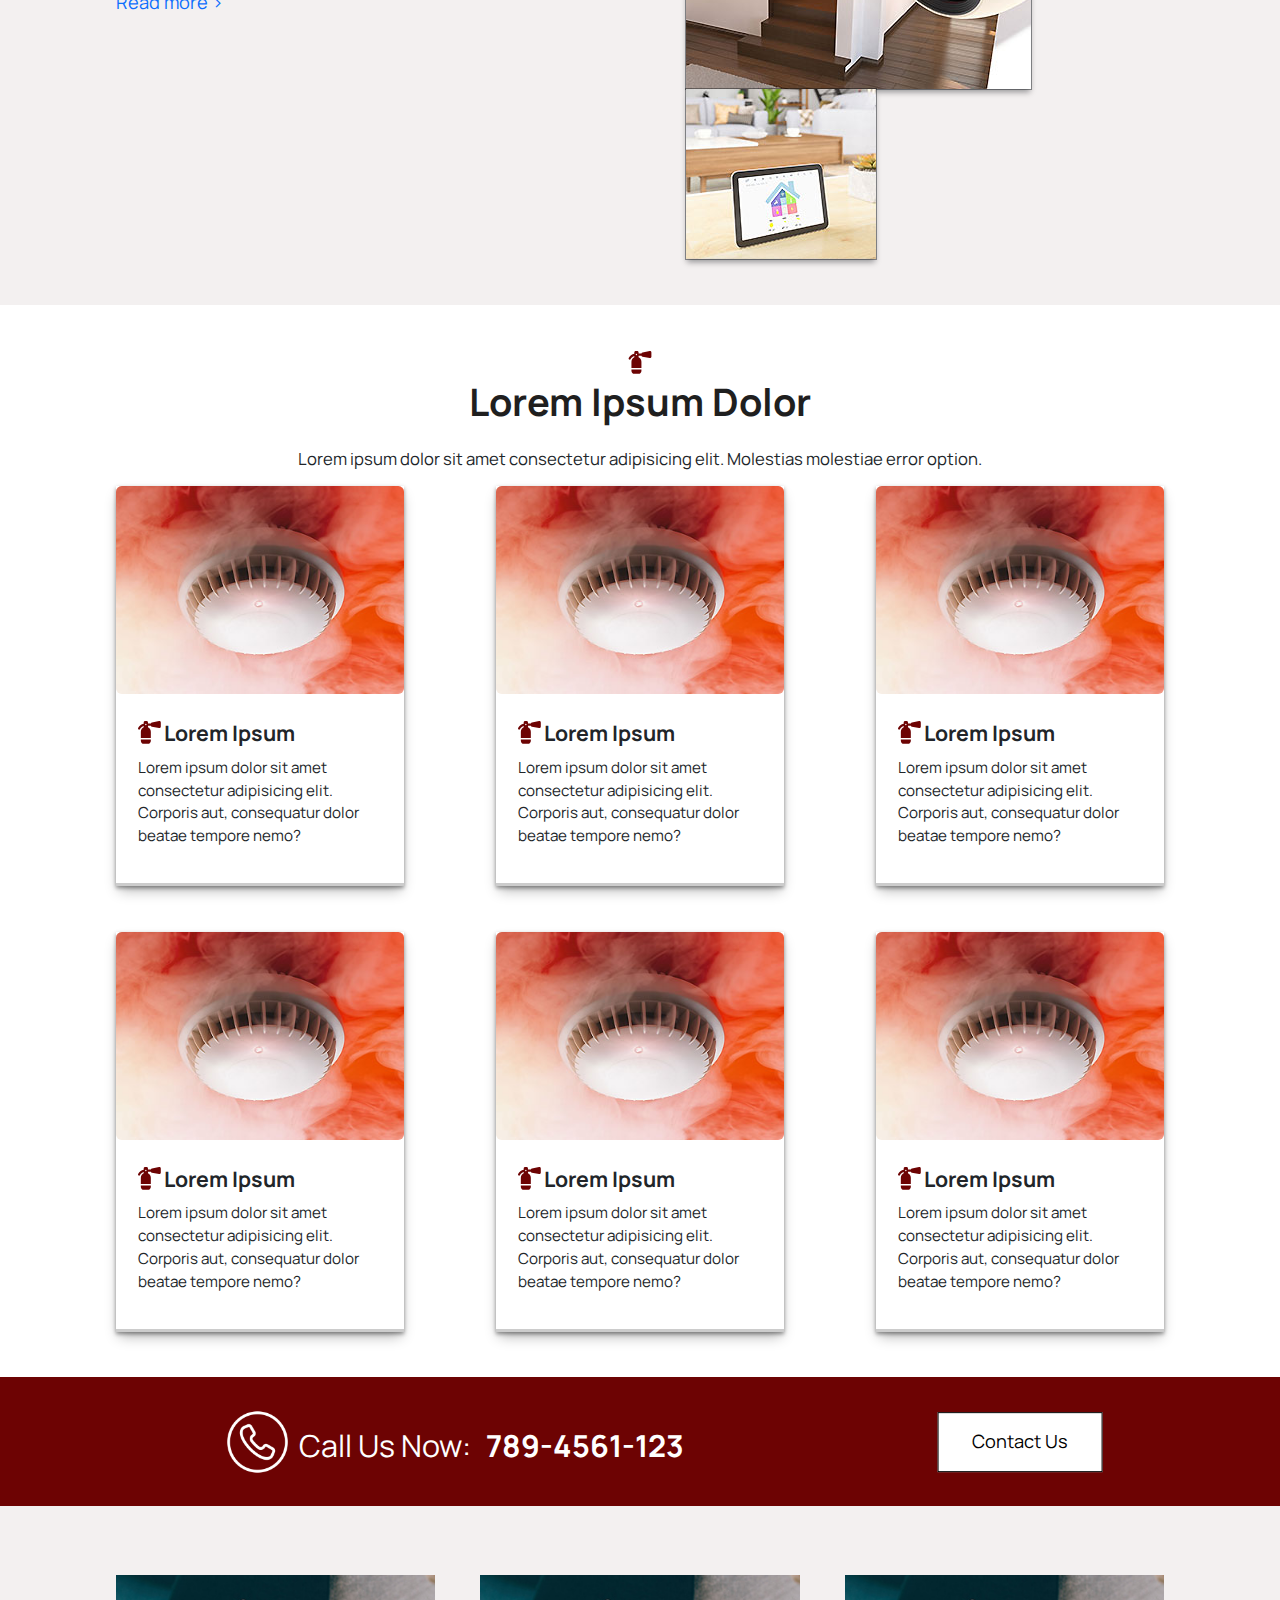
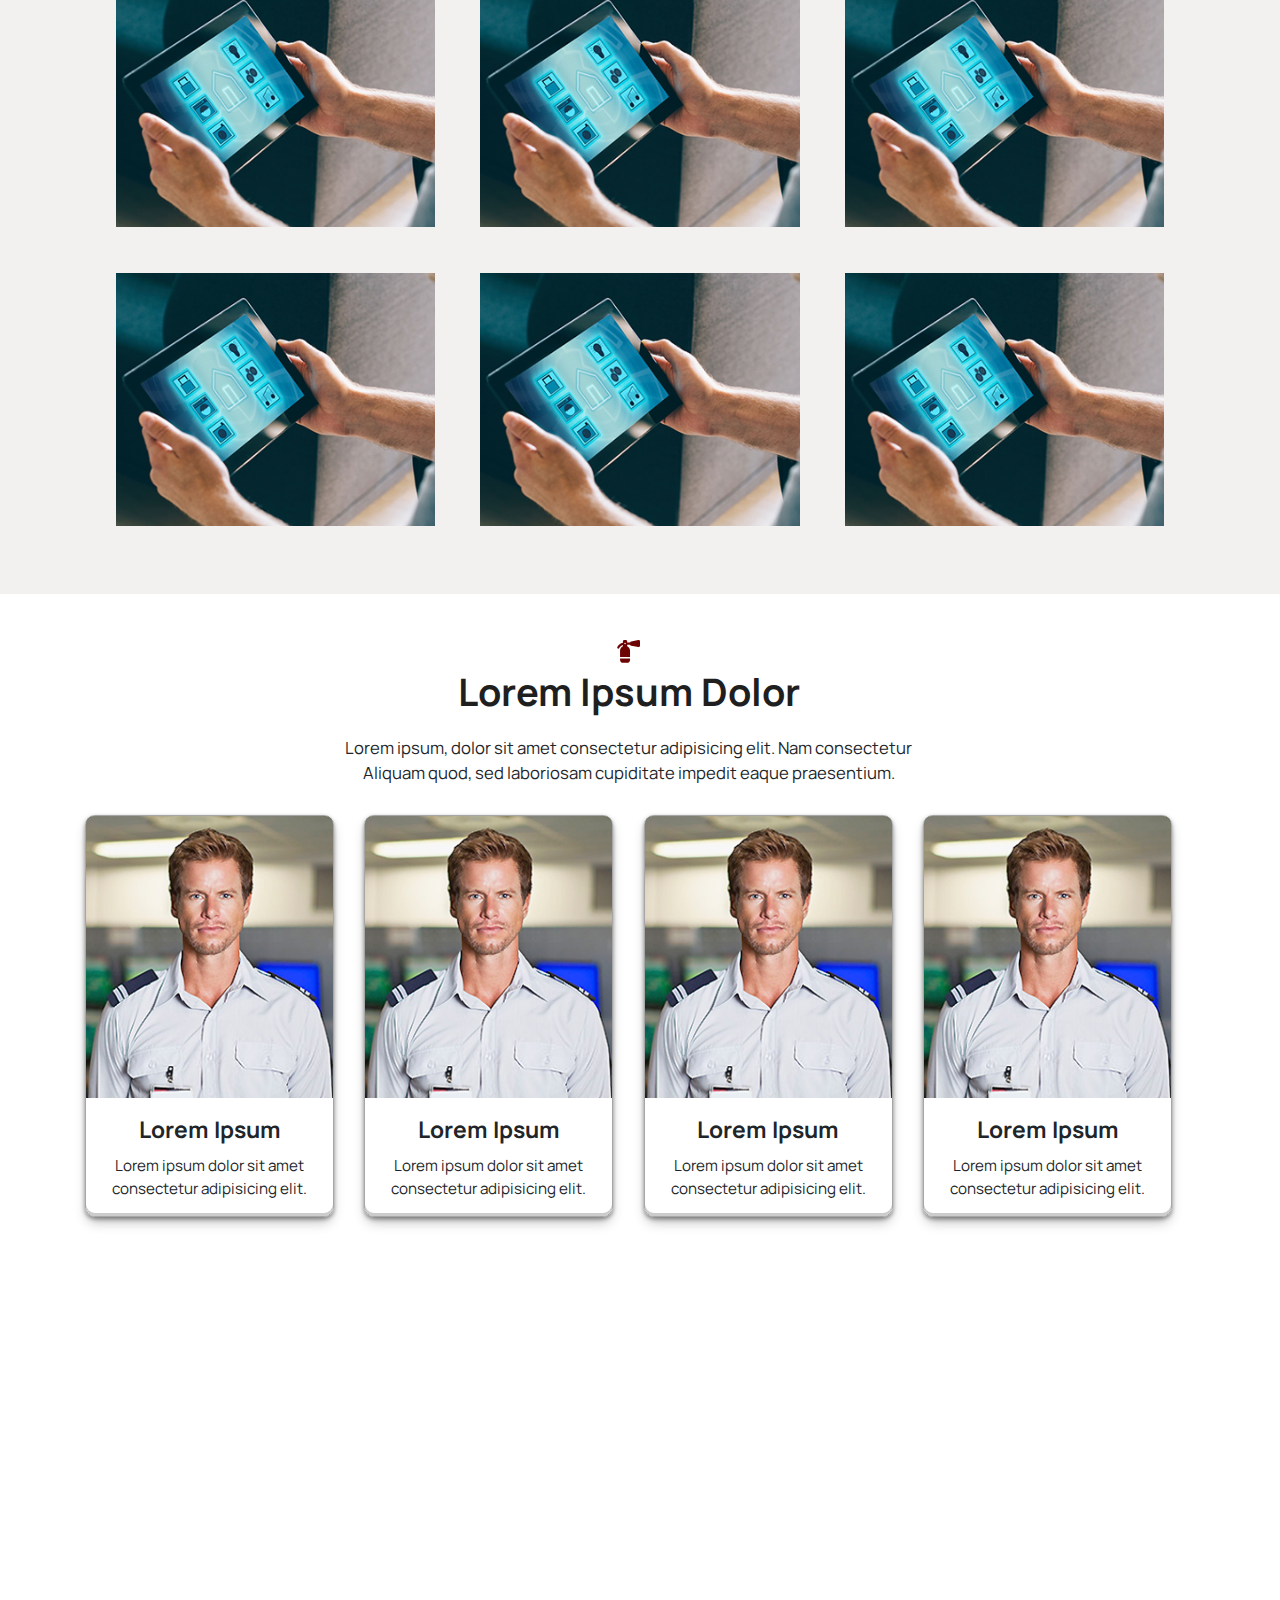
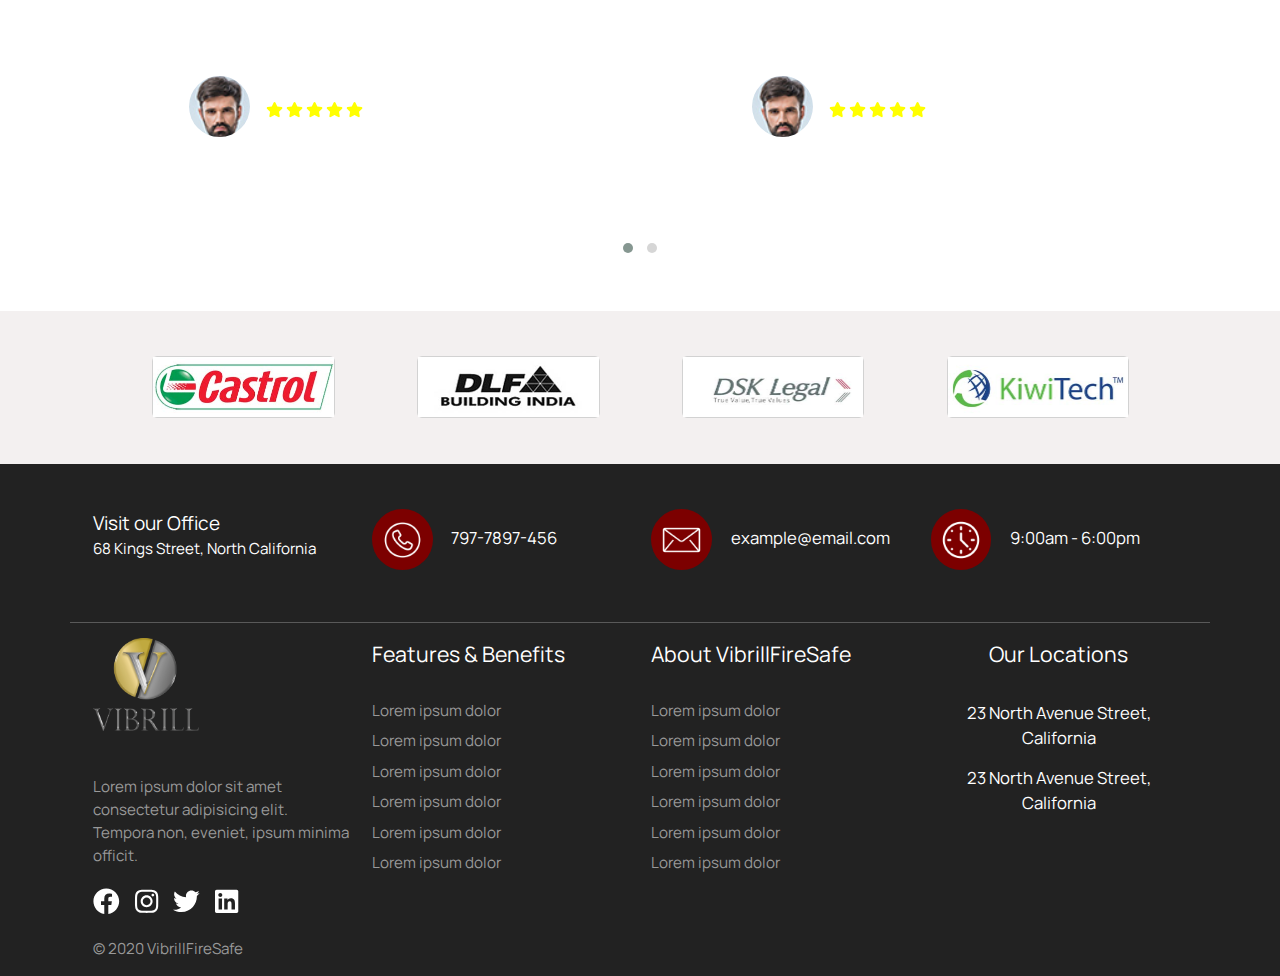
==== commit e1c33089: "Update index.html" ====
--- a/index.html
+++ b/index.html
@@ -21,6 +21,7 @@
     <link rel="stylesheet" href="assets/css/responsive.css" />
 
     <script src="assets/js/owl-carousel/jQuery.js"></script>
+
 </head>
 
 <body>
@@ -113,71 +114,484 @@
         </div>
     </nav>
 
-    <!--------------------------------contact-section-1------------------------------->
-
-    <section class="contact-section-1" style="position: relative;">
-        <div class="container">
-            <div class="row">
-                <div class="box">
-                    <h1 class="title text-center" style="letter-spacing: 0.05rem;">Contact</h1>
-                    <nav style="--bs-breadcrumb-divider: '/';" aria-label="breadcrumb">
-                        <ol class="breadcrumb d-flex justify-content-center">
-                            <li class="breadcrumb-item"><a href="index.html"
-                                    class="para-2 text-dark text-decoration-none">Home</a></li>
-                            <li class="breadcrumb-item para-2 text-dark" aria-current="page">Library</li>
-                        </ol>
-                    </nav>
-                </div>
-            </div>
-        </div>
-    </section>
-
-    <!--------------------------------contact-section-2------------------------------->
-
-    <section class="contact-section-2">
+    <!--------------------------------Section-1---------------------------------->
+
+    <section class="section-1">
         <div class="container-fluid">
-            <div class="row" style="background-color: rgb(241,241,241);">
-                <div class="col-lg-6" style="padding: 3.2rem;">
-                    <iframe
-                        src="https://www.google.com/maps/embed?pb=!1m14!1m8!1m3!1d8151.101635973377!2d77.3718551599852!3d28.624964263829614!3m2!1i1024!2i768!4f13.1!3m3!1m2!1s0x390ce5439bf46507%3A0x3e22be6abf78133!2sVibrill%20Firesafe%20Private%20Limited!5e0!3m2!1sen!2sin!4v1687324119265!5m2!1sen!2sin"
-                        width="100%" height="100%" style="border: 0;" loading="lazy"
-                        referrerpolicy="no-referrer-when-downgrade"></iframe>
-                </div>
-                <div class="col-lg-6 p-5">
-                    <div class="pb-0">
+            <div class="row">
+                <div id="carouselExampleFade" class="carousel slide carousel-fade px-0">
+                    <div class="carousel-inner">
+                        <div class="carousel-item active bg-1">
+                            <div class="sec-1-carousel-text">
+                                <p class="fw-bold">Lorem ipsum dolor sit</p>
+                                <h1 class="title">Lorem ipsum dolor sit amet.</h1>
+                                <p class="para pb-5">Lorem ipsum dolor sit amet consectetur adipisicing elit. Fugiat,
+                                    possimus quo? Ratione vel consectetur ullam!</p>
+                                <a href="" class="customized-button-2">GET STARTED</a>
+                            </div>
+                        </div>
+                        <div class="carousel-item bg-2">
+                            <div class="sec-1-carousel-text">
+                                <p class="fw-bold">Lorem ipsum</p>
+                                <h1 class="title">Lorem ipsum dolor sit amet consectetur adipisicing
+                                    elit.</h1>
+                                <p class="para pb-5">Lorem ipsum dolor sit amet consectetur adipisicing elit. Fugiat,
+                                    possimus quo.!</p>
+                                <a href="" class="customized-button-2">GET STARTED</a>
+                            </div>
+                        </div>
+                    </div>
+                    <button class="carousel-control-prev" type="button" data-bs-target="#carouselExampleFade"
+                        data-bs-slide="prev">
+                        <span class="carousel-control-prev-icon" aria-hidden="true"></span>
+                        <span class="visually-hidden">Previous</span>
+                    </button>
+                    <button class="carousel-control-next" type="button" data-bs-target="#carouselExampleFade"
+                        data-bs-slide="next">
+                        <span class="carousel-control-next-icon" aria-hidden="true"></span>
+                        <span class="visually-hidden">Next</span>
+                    </button>
+                </div>
+            </div>
+        </div>
+    </section>
+
+    <!--------------------------------Section-2----------------------------------->
+
+    <section class="section-2 position-relative">
+        <div class="container">
+            <div class="row sec-2-main-row">
+                <div class="col-md-4 px-0">
+                    <div class="sec-2-card d-flex justify-content-center">
+                        <img src="assets/images/section-2/fire-truck.png" class="sec-2-flaticons" />
+                        <p class="para fw-bold mb-0 pt-4 ps-3">Lorem Ipsum Dolor</p>
+                        <p class="fs-2 pt-3 ps-4 span-color">></p>
+                    </div>
+                </div>
+                <div class="col-md-4 px-0" style="box-shadow: rgba(0, 0, 0, 0.35) 0px 5px 15px;">
+                    <div class="sec-2-card d-flex justify-content-center">
+                        <img src="assets/images/section-2/fire-truck.png" class="sec-2-flaticons" />
+                        <p class="para fw-bold mb-0 pt-4 ps-3">Lorem Ipsum Dolor</p>
+                        <p class="fs-2 pt-3 ps-4 span-color">></p>
+                    </div>
+                </div>
+                <div class="col-md-4 px-0">
+                    <div class="sec-2-card d-flex justify-content-center">
+                        <img src="assets/images/section-2/fire-truck.png" class="sec-2-flaticons" />
+                        <p class="para fw-bold mb-0 pt-4 ps-3">Lorem Ipsum Dolor</p>
+                        <p class="fs-2 pt-3 ps-4 span-color">></p>
+                    </div>
+                </div>
+            </div>
+        </div>
+    </section>
+
+    <!--------------------------------Section-3----------------------------------->
+
+    <section class="section-3">
+        <div class="container">
+            <div class="row">
+                <div class="col-md-6 p-5 text-center text-md-start">
+                    <p>
                         <i class="fa-solid fa-fire-extinguisher fs-4 pe-1 span-color"></i>
-                        <p class="title-black fw-bold">Send Message</p>
-                        <p>Have a query? Submit to us here.</p>
-                    </div>
-                    <form autocomplete="off">
-                        <div class="row pt-3">
-                            <div class="col-xl-6 p-2 p-xl-3">
-                                <input type="text" class="d-inline form-input" aria-describedby="First Name"
-                                    placeholder="First Name" required>
-                            </div>
-                            <div class="col-xl-6 p-2 p-xl-3">
-                                <input type="text" class="d-inline form-input" aria-describedby="Last Name"
-                                    placeholder="Last Name" required>
-                            </div>
-                        </div>
-                        <div class="row">
-                            <div class="col-xl-6 p-2 p-xl-3">
-                                <input type="tel" pattern="[0-9]{10}" class="d-inline form-input"
-                                    aria-describedby="Phone Number" placeholder="Phone Number" required>
-                            </div>
-                            <div class="col-xl-6 p-2 p-xl-3">
-                                <input type="email" class="d-inline form-input" aria-describedby="Email"
-                                    placeholder="Email">
-                            </div>
-                        </div>
-                        <div class="pt-3">
-                            <textarea class="form-textarea" rows="3" style="resize: none;"
-                                placeholder="Address"></textarea>
-                        </div>
-                        <div class="py-4">
-                            <button type="submit" class="customized-button-3">Submit</button>
-                        </div>
-                    </form>
+                        <span class="fs-5">Lorem ipsum dolor</span>
+                    </p>
+                    <p class="title-black fw-bold">Lorem Ipsum Dolor Sit Amet Consectetur Adipisicing Elit</p>
+                    <p class="para-2">Lorem ipsum dolor sit amet consectetur, adipisicing elit. Accusamus aut voluptate
+                        doloremque explicabo cupiditate magnam officiis ut, perspiciatis repellendus dolorem provident?
+                        Odit ipsa, et dolorum at illum nihil eaque neque?
+                    </p>
+                    <a href="" class="text-decoration-none sec-3-link">Read more ></span> </a>
+                </div>
+                <div class="col-md-6 p-5 text-center text-md-start">
+                    <img src="assets/images/section-3/img-1.jpg" class="img-fluid sec-3-img" />
+                    <img src="assets/images/section-3/img-2.jpg" class="img-fluid sec-3-img" />
+                    <img src="assets/images/section-3/img-3.jpg" class="img-fluid sec-3-img" />
+                </div>
+            </div>
+        </div>
+    </section>
+
+    <!--------------------------------Section-4----------------------------------->
+
+    <section class="section-4">
+        <div class="container">
+            <div class="row pt-5">
+                <i class="fa-solid fa-fire-extinguisher fs-4 pe-1 span-color px-0"></i>
+                <p class="title-black fw-bold text-center">Lorem Ipsum Dolor</p>
+                <p class="para-2 text-center">Lorem ipsum dolor sit amet consectetur adipisicing elit. Molestias
+                    molestiae error option.</p>
+            </div>
+            <div class="row">
+                <!-- This section's images width has been specified -->
+                <div class="col-md-4 pt-4 pt-lg-0 p-lg-5">
+                    <div class="sec-4-card">
+                        <div class="sec-4-card-img d-flex justify-content-center">
+                            <img src="assets/images/section-4/img.jpg" class="img-fluid rounded-2" />
+                        </div>
+                        <div class="sec-4-card-text p-4">
+                            <i class="fa-solid fa-fire-extinguisher fs-4 pe-1 span-color"></i>
+                            <p class="para fw-bold d-inline">Lorem Ipsum</p>
+                            <p class="pt-2">Lorem ipsum dolor sit amet consectetur adipisicing elit. Corporis aut,
+                                consequatur dolor
+                                beatae tempore nemo?</p>
+                        </div>
+                    </div>
+                </div>
+                <div class="col-md-4 pt-4 pt-lg-0 p-lg-5">
+                    <div class="sec-4-card">
+                        <div class="sec-4-card-img d-flex justify-content-center">
+                            <img src="assets/images/section-4/img.jpg" class="img-fluid rounded-2" />
+                        </div>
+                        <div class="sec-4-card-text p-4">
+                            <i class="fa-solid fa-fire-extinguisher fs-4 pe-1 span-color"></i>
+                            <p class="para fw-bold d-inline">Lorem Ipsum</p>
+                            <p class="pt-2">Lorem ipsum dolor sit amet consectetur adipisicing elit. Corporis aut,
+                                consequatur dolor
+                                beatae tempore nemo?</p>
+                        </div>
+                    </div>
+                </div>
+                <div class="col-md-4 pt-4 pt-lg-0 p-lg-5">
+                    <div class="sec-4-card">
+                        <div class="sec-4-card-img d-flex justify-content-center">
+                            <img src="assets/images/section-4/img.jpg" class="img-fluid rounded-2" />
+                        </div>
+                        <div class="sec-4-card-text p-4">
+                            <i class="fa-solid fa-fire-extinguisher fs-4 pe-1 span-color"></i>
+                            <p class="para fw-bold d-inline">Lorem Ipsum</p>
+                            <p class="pt-2">Lorem ipsum dolor sit amet consectetur adipisicing elit. Corporis aut,
+                                consequatur dolor
+                                beatae tempore nemo?</p>
+                        </div>
+                    </div>
+                </div>
+                <div class="col-md-4 pt-4 pt-lg-0 p-lg-5 pb-4">
+                    <div class="sec-4-card">
+                        <div class="sec-4-card-img d-flex justify-content-center">
+                            <img src="assets/images/section-4/img.jpg" class="img-fluid rounded-2" />
+                        </div>
+                        <div class="sec-4-card-text p-4">
+                            <i class="fa-solid fa-fire-extinguisher fs-4 pe-1 span-color"></i>
+                            <p class="para fw-bold d-inline">Lorem Ipsum</p>
+                            <p class="pt-2">Lorem ipsum dolor sit amet consectetur adipisicing elit. Corporis aut,
+                                consequatur dolor
+                                beatae tempore nemo?</p>
+                        </div>
+                    </div>
+                </div>
+                <div class="col-md-4 pt-4 pt-lg-0 p-lg-5  pb-4">
+                    <div class="sec-4-card">
+                        <div class="sec-4-card-img d-flex justify-content-center">
+                            <img src="assets/images/section-4/img.jpg" class="img-fluid rounded-2" />
+                        </div>
+                        <div class="sec-4-card-text p-4">
+                            <i class="fa-solid fa-fire-extinguisher fs-4 pe-1 span-color"></i>
+                            <p class="para fw-bold d-inline">Lorem Ipsum</p>
+                            <p class="pt-2">Lorem ipsum dolor sit amet consectetur adipisicing elit. Corporis aut,
+                                consequatur dolor
+                                beatae tempore nemo?</p>
+                        </div>
+                    </div>
+                </div>
+                <div class="col-md-4 pt-4 pt-lg-0 p-lg-5 pb-4">
+                    <div class="sec-4-card">
+                        <div class="sec-4-card-img d-flex justify-content-center">
+                            <img src="assets/images/section-4/img.jpg" class="img-fluid rounded-2" />
+                        </div>
+                        <div class="sec-4-card-text p-4">
+                            <i class="fa-solid fa-fire-extinguisher fs-4 pe-1 span-color"></i>
+                            <p class="para fw-bold d-inline">Lorem Ipsum</p>
+                            <p class="pt-2">Lorem ipsum dolor sit amet consectetur adipisicing elit. Corporis aut,
+                                consequatur dolor
+                                beatae tempore nemo?</p>
+                        </div>
+                    </div>
+                </div>
+            </div>
+        </div>
+    </section>
+
+    <!--------------------------------Section-5----------------------------------->
+
+    <section class="section-5 pb-5 pb-md-0">
+        <div class="container">
+            <div class="row">
+                <div class="col-md-8 d-flex justify-content-center py-4">
+                    <img src="assets/images/flaticons/call.png" class="sec-5-flaticons" />
+                    <p class="subtitle pe-3 text-white mb-0 pt-4">Call Us Now:</p>
+                    <p class="subtitle mb-0 pt-4 text-white fw-bold">789-4561-123</p>
+                </div>
+                <div class="col-md-4 position-relative">
+                    <a href="contact.html" class="sec-5-btn">Contact Us</a>
+                </div>
+            </div>
+        </div>
+    </section>
+
+    <!--------------------------------Section-6----------------------------------->
+
+    <section class="section-6 py-4">
+        <div class="container">
+            <div class="row p-4">
+                <div class="col-sm-6 col-md-4 p-2 p-lg-4">
+                    <div class="sec-6-card">
+                        <img src="assets/images/section-6/img.jpg" class="sec-6-card-img" />
+                        <div class="overlay">
+                            <p class="text">Lorem Ipsum</p>
+                            <p class="text-2">Lorem ipsum dolor sit amet consectetur.</p>
+                        </div>
+                    </div>
+                </div>
+                <div class="col-sm-6 col-md-4 p-2 p-lg-4">
+                    <div class="sec-6-card">
+                        <img src="assets/images/section-6/img.jpg" class="sec-6-card-img" />
+                        <div class="overlay">
+                            <p class="text">Lorem Ipsum</p>
+                            <p class="text-2">Lorem ipsum dolor sit amet consectetur.</p>
+                        </div>
+                    </div>
+                </div>
+                <div class="col-sm-6 col-md-4 p-2 p-lg-4">
+                    <div class="sec-6-card">
+                        <img src="assets/images/section-6/img.jpg" class="sec-6-card-img" />
+                        <div class="overlay">
+                            <p class="text">Lorem Ipsum</p>
+                            <p class="text-2">Lorem ipsum dolor sit amet consectetur.</p>
+                        </div>
+                    </div>
+                </div>
+                <div class="col-sm-6 col-md-4 p-2 p-lg-4">
+                    <div class="sec-6-card">
+                        <img src="assets/images/section-6/img.jpg" class="sec-6-card-img" />
+                        <div class="overlay">
+                            <p class="text">Lorem Ipsum</p>
+                            <p class="text-2">Lorem ipsum dolor sit amet consectetur.</p>
+                        </div>
+                    </div>
+                </div>
+                <div class="col-sm-6 col-md-4 p-2 p-lg-4">
+                    <div class="sec-6-card">
+                        <img src="assets/images/section-6/img.jpg" class="sec-6-card-img" />
+                        <div class="overlay">
+                            <p class="text">Lorem Ipsum</p>
+                            <p class="text-2">Lorem ipsum dolor sit amet consectetur.</p>
+                        </div>
+                    </div>
+                </div>
+                <div class="col-sm-6 col-md-4 p-2 p-lg-4">
+                    <div class="sec-6-card">
+                        <img src="assets/images/section-6/img.jpg" class="sec-6-card-img" />
+                        <div class="overlay">
+                            <p class="text">Lorem Ipsum</p>
+                            <p class="text-2">Lorem ipsum dolor sit amet consectetur.</p>
+                        </div>
+                    </div>
+                </div>
+            </div>
+        </div>
+    </section>
+
+    <!--------------------------------Section-7----------------------------------->
+
+    <section class="section-7 p-5">
+        <div class="container">
+            <div class="row">
+                <div class="row">
+                    <i class="fa-solid fa-fire-extinguisher fs-4 pe-1 span-color"></i>
+                    <p class="title-black text-center fw-bold">Lorem Ipsum Dolor</p>
+                    <p class="para-2 text-center px-5">Lorem ipsum, dolor sit amet consectetur adipisicing elit. Nam
+                        consectetur <br>Aliquam quod, sed laboriosam cupiditate impedit eaque praesentium.</p>
+                </div>
+                <div class="row">
+                    <div class="col-sm-6 col-lg-3 p-4 p-lg-3">
+                        <!-- This section's images width has been specified -->
+                        <div class="sec-7-card">
+                            <div class="sec-7-card-img text-center">
+                                <img src="assets/images/section-7/img.jpg" class="img-fluid rounded-top-3" />
+                            </div>
+                            <div class="sec-7-card-detail pt-3">
+                                <p class="fw-bold fs-4 text-center mb-0">Lorem Ipsum</p>
+                                <p class="pt-2 text-center">Lorem ipsum dolor sit amet consectetur adipisicing elit.</p>
+                            </div>
+                        </div>
+                    </div>
+                    <div class="col-sm-6 col-lg-3 p-4 p-lg-3">
+                        <div class="sec-7-card">
+                            <div class="sec-7-card-img text-center">
+                                <img src="assets/images/section-7/img.jpg" class="img-fluid rounded-top-3" />
+                            </div>
+                            <div class="sec-7-card-detail pt-3">
+                                <p class="fw-bold fs-4 text-center mb-0">Lorem Ipsum</p>
+                                <p class="pt-2 text-center">Lorem ipsum dolor sit amet consectetur adipisicing elit.</p>
+                            </div>
+                        </div>
+                    </div>
+                    <div class="col-sm-6 col-lg-3 p-4 p-lg-3 pt-3">
+                        <div class="sec-7-card">
+                            <div class="sec-7-card-img text-center">
+                                <img src="assets/images/section-7/img.jpg" class="img-fluid rounded-top-3" />
+                            </div>
+                            <div class="sec-7-card-detail pt-3">
+                                <p class="fw-bold fs-4 text-center mb-0">Lorem Ipsum</p>
+                                <p class="pt-2 text-center">Lorem ipsum dolor sit amet consectetur adipisicing elit.</p>
+                            </div>
+                        </div>
+                    </div>
+                    <div class="col-sm-6 col-lg-3 p-4 p-lg-3 pt-3">
+                        <div class="sec-7-card">
+                            <div class="sec-7-card-img text-center">
+                                <img src="assets/images/section-7/img.jpg" class="img-fluid rounded-top-3" />
+                            </div>
+                            <div class="sec-7-card-detail pt-3">
+                                <p class="fw-bold fs-4 text-center mb-0">Lorem Ipsum</p>
+                                <p class="pt-2 text-center">Lorem ipsum dolor sit amet consectetur adipisicing elit.</p>
+                            </div>
+                        </div>
+                    </div>
+                </div>
+            </div>
+        </div>
+    </section>
+
+    <!--------------------------------Section-8----------------------------------->
+
+    <section class="section-8 p-5">
+        <div class="container">
+            <div class="row">
+                <i class="fa-solid fa-fire-extinguisher fs-4 pe-1 text-white"></i>
+                <p class="title-black fw-bold text-center text-white">Client Reviews</p>
+                <p class="text-center text-white">Lorem ipsum dolor sit amet consectetur adipisicing elit. <br>Alias
+                    aperiam
+                    doloremque ipsam, quam minima aspernatur.</p>
+                <div class="owl-carousel first-carousel owl-theme">
+                    <div class="item p-3 p-sm-5">
+                        <div class="testimony-card p-3 p-sm-5">
+                            <div class="testimony">
+                                <i class="fa-solid fa-quote-left text-white"></i>
+                                <p class="d-inline ps-1 text-white">Lorem ipsum dolor sit amet, consectetur adipisicing
+                                    elit. Harum
+                                    illum facilis temporibus accusantium, deserunt vel ut voluptate quia culpa totam.
+                                </p>
+                                <i class="fa-solid fa-quote-right text-white"></i>
+                            </div>
+                            <div class="testimony-detail pt-3 d-flex">
+                                <div class="col-3 d-flex justify-content-center">
+                                    <img src="assets/images/section-8/1.jpg" class="img-fluid testimony-img" />
+                                </div>
+                                <div class="col-9">
+                                    <p class="fw-bold mb-0 d-inline text-white">Steven Smith</p>
+                                    <p>
+                                        <i class="fa-solid fa-star" style="color: yellow;"></i>
+                                        <i class="fa-solid fa-star" style="color: yellow;"></i>
+                                        <i class="fa-solid fa-star" style="color: yellow;"></i>
+                                        <i class="fa-solid fa-star" style="color: yellow;"></i>
+                                        <i class="fa-solid fa-star" style="color: yellow;"></i>
+                                    </p>
+                                </div>
+                            </div>
+                        </div>
+                    </div>
+                    <div class="item p-3 p-sm-5">
+                        <div class="testimony-card p-3 p-sm-5">
+                            <div class="testimony">
+                                <i class="fa-solid fa-quote-left text-white"></i>
+                                <p class="d-inline ps-1 text-white">Lorem ipsum dolor sit amet, consectetur adipisicing
+                                    elit. Harum
+                                    illum facilis temporibus accusantium, deserunt vel ut voluptate quia culpa totam.
+                                </p>
+                                <i class="fa-solid fa-quote-right text-white"></i>
+                            </div>
+                            <div class="testimony-detail pt-3 d-flex">
+                                <div class="col-3 d-flex justify-content-center">
+                                    <img src="assets/images/section-8/1.jpg" class="img-fluid testimony-img" />
+                                </div>
+                                <div class="col-9">
+                                    <p class="fw-bold mb-0 d-inline text-white">Jimmy Anderson</p>
+                                    <p>
+                                        <i class="fa-solid fa-star" style="color: yellow;"></i>
+                                        <i class="fa-solid fa-star" style="color: yellow;"></i>
+                                        <i class="fa-solid fa-star" style="color: yellow;"></i>
+                                        <i class="fa-solid fa-star" style="color: yellow;"></i>
+                                        <i class="fa-solid fa-star" style="color: yellow;"></i>
+                                    </p>
+                                </div>
+                            </div>
+                        </div>
+                    </div>
+                    <div class="item p-3 p-sm-5">
+                        <div class="testimony-card p-3 p-sm-5">
+                            <div class="testimony">
+                                <i class="fa-solid fa-quote-left text-white"></i>
+                                <p class="d-inline ps-1 text-white">Lorem ipsum dolor sit amet, consectetur adipisicing
+                                    elit. Harum
+                                    illum facilis temporibus accusantium, deserunt vel ut voluptate quia culpa totam.
+                                </p>
+                                <i class="fa-solid fa-quote-right text-white"></i>
+                            </div>
+                            <div class="testimony-detail pt-3 d-flex">
+                                <div class="col-3 d-flex justify-content-center">
+                                    <img src="assets/images/section-8/1.jpg" class="img-fluid testimony-img" />
+                                </div>
+                                <div class="col-9">
+                                    <p class="fw-bold mb-0 d-inline text-white">Mark Taylor</p>
+                                    <p>
+                                        <i class="fa-solid fa-star" style="color: yellow;"></i>
+                                        <i class="fa-solid fa-star" style="color: yellow;"></i>
+                                        <i class="fa-solid fa-star" style="color: yellow;"></i>
+                                        <i class="fa-solid fa-star" style="color: yellow;"></i>
+                                        <i class="fa-solid fa-star" style="color: yellow;"></i>
+                                    </p>
+                                </div>
+                            </div>
+                        </div>
+                    </div>
+                </div>
+            </div>
+        </div>
+    </section>
+
+    <!--------------------------------Section-9----------------------------------->
+
+    <section class="section-9 py-5">
+        <div class="container">
+            <div class="row">
+                <div class="owl-carousel second-carousel owl-theme px-5">
+                    <div class="item d-flex justify-content-center">
+                        <div class="sec-9-img">
+                            <img src="assets/images/section-9/1.png" />
+                        </div>
+                    </div>
+                    <div class="item d-flex justify-content-center">
+                        <div class="sec-9-img">
+                            <img src="assets/images/section-9/2.png" />
+                        </div>
+                    </div>
+                    <div class="item d-flex justify-content-center">
+                        <div class="sec-9-img">
+                            <img src="assets/images/section-9/3.png" />
+                        </div>
+                    </div>
+                    <div class="item d-flex justify-content-center">
+                        <div class="sec-9-img">
+                            <img src="assets/images/section-9/4.png" />
+                        </div>
+                    </div>
+                    <div class="item d-flex justify-content-center">
+                        <div class="sec-9-img">
+                            <img src="assets/images/section-9/5.png" />
+                        </div>
+                    </div>
+                    <div class="item d-flex justify-content-center">
+                        <div class="sec-9-img">
+                            <img src="assets/images/section-9/6.png" />
+                        </div>
+                    </div>
+                    <div class="item d-flex justify-content-center">
+                        <div class="sec-9-img">
+                            <img src="assets/images/section-9/7.png" />
+                        </div>
+                    </div>
                 </div>
             </div>
         </div>
@@ -200,7 +614,7 @@
                         <div class="col-6 col-md-9 pt-3 ps-md-3">
                             <p class="para-2 text-white">797-7897-456</p>
                         </div>
-                    </div>
+                    </div> 
                     <div class="col-md-3 d-flex py-2 py-md-0">
                         <div class="col-6 col-md-3 text-end text-md-center pe-2">
                             <img src="assets/images/flaticons/mail.png" class="footer-flaticons" />
@@ -224,8 +638,7 @@
                         <div class="text-center text-md-start">
                             <img src="assets/images/company-logo/logo.png" class="img-fluid footer-logo" />
                         </div>
-                        <p class="footer-font pt-5 mb-0 text-center text-md-start">Lorem ipsum dolor sit amet
-                            consectetur adipisicing elit.
+                        <p class="footer-font pt-5 mb-0 text-center text-md-start">Lorem ipsum dolor sit amet consectetur adipisicing elit.
                             Tempora non, eveniet, ipsum minima officit.</p>
                         <ul class="list-unstyled d-flex mb-0 py-3 justify-content-center justify-content-md-start">
                             <li><a href="" class="fs-3 pe-3"><i class="fa-brands fa-facebook footer-icon"></i></a></li>
@@ -269,14 +682,11 @@
 
 
 
-
     <script src="assets/js/bootstrap/bootstrap.bundle.js"></script>
     <script src="assets/js/font-aweome/all.js"></script>
     <script src="assets/js/owl-carousel/owl.carousel.js"></script>
     <script src="assets/js/owl-carousel/jQueryCarousal.js"></script>
     <script src="assets/js/script.js"></script>
-
-
 </body>
 
 </html>
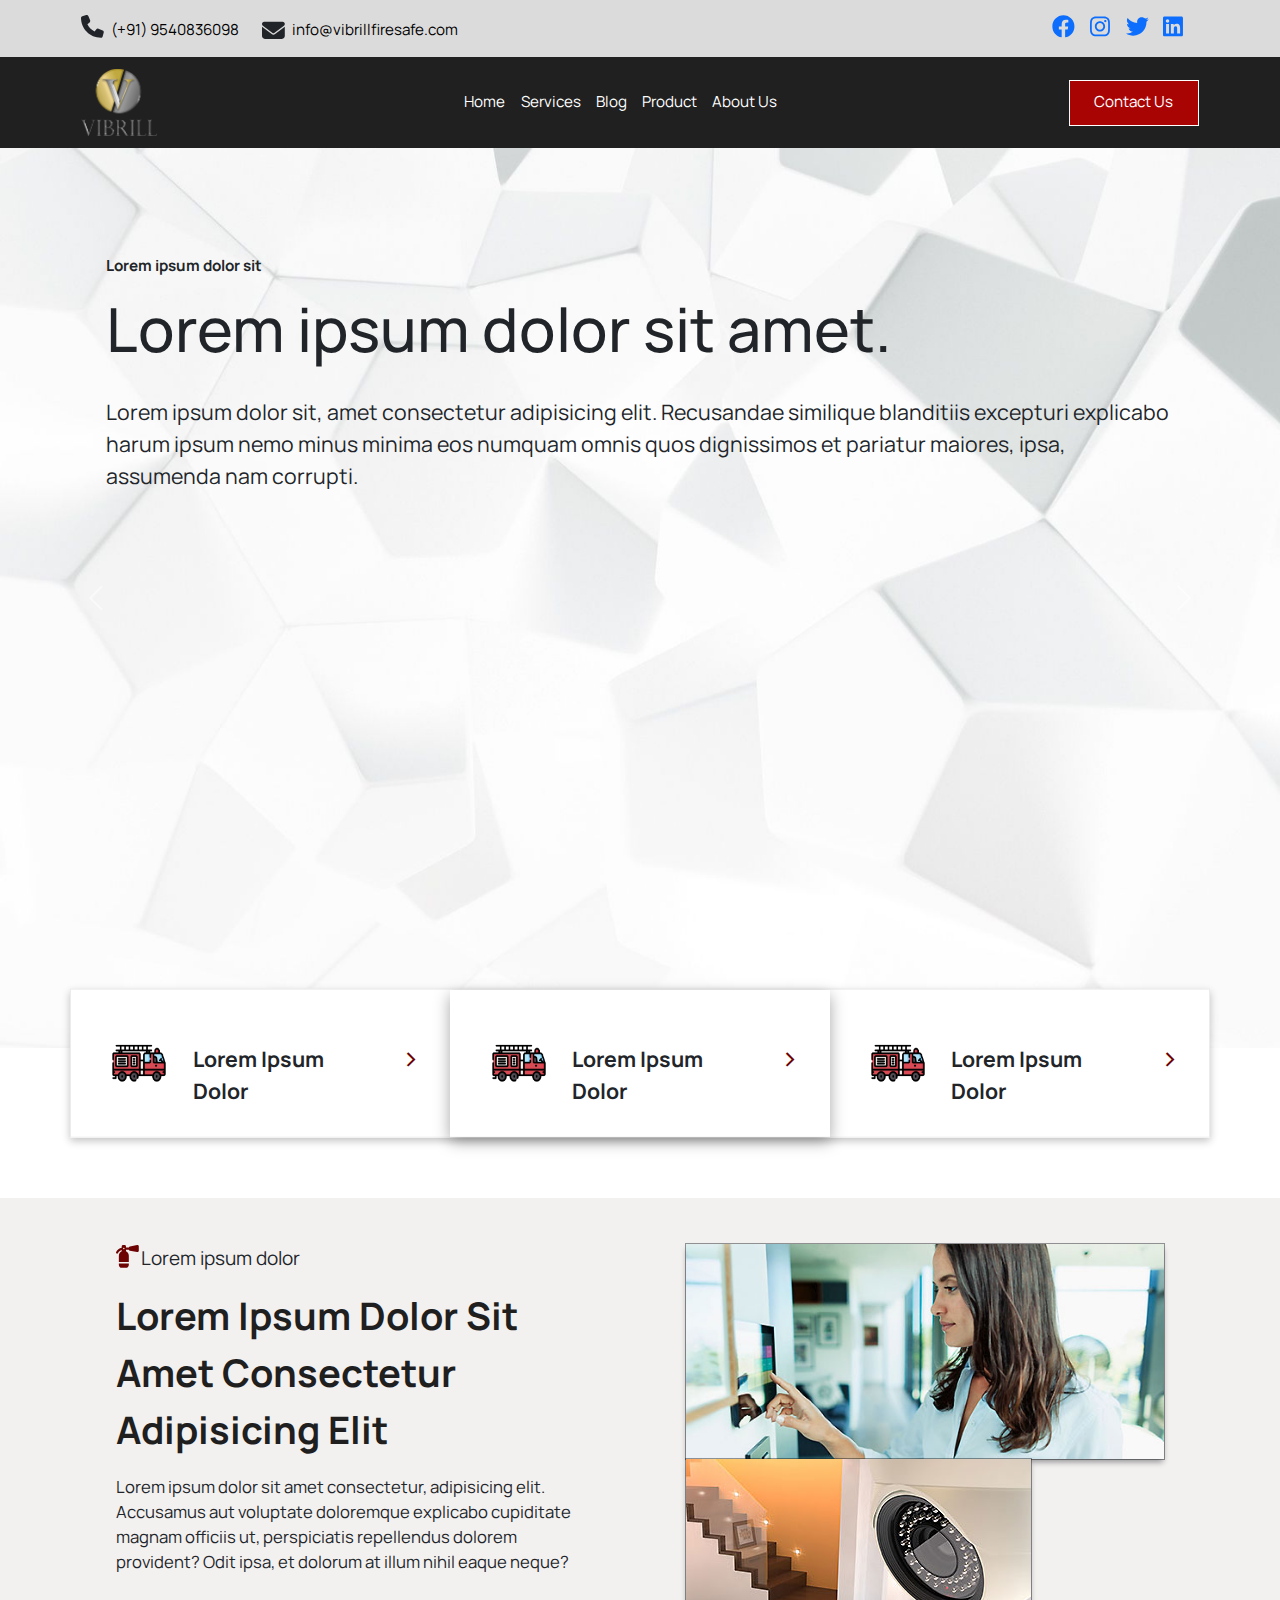
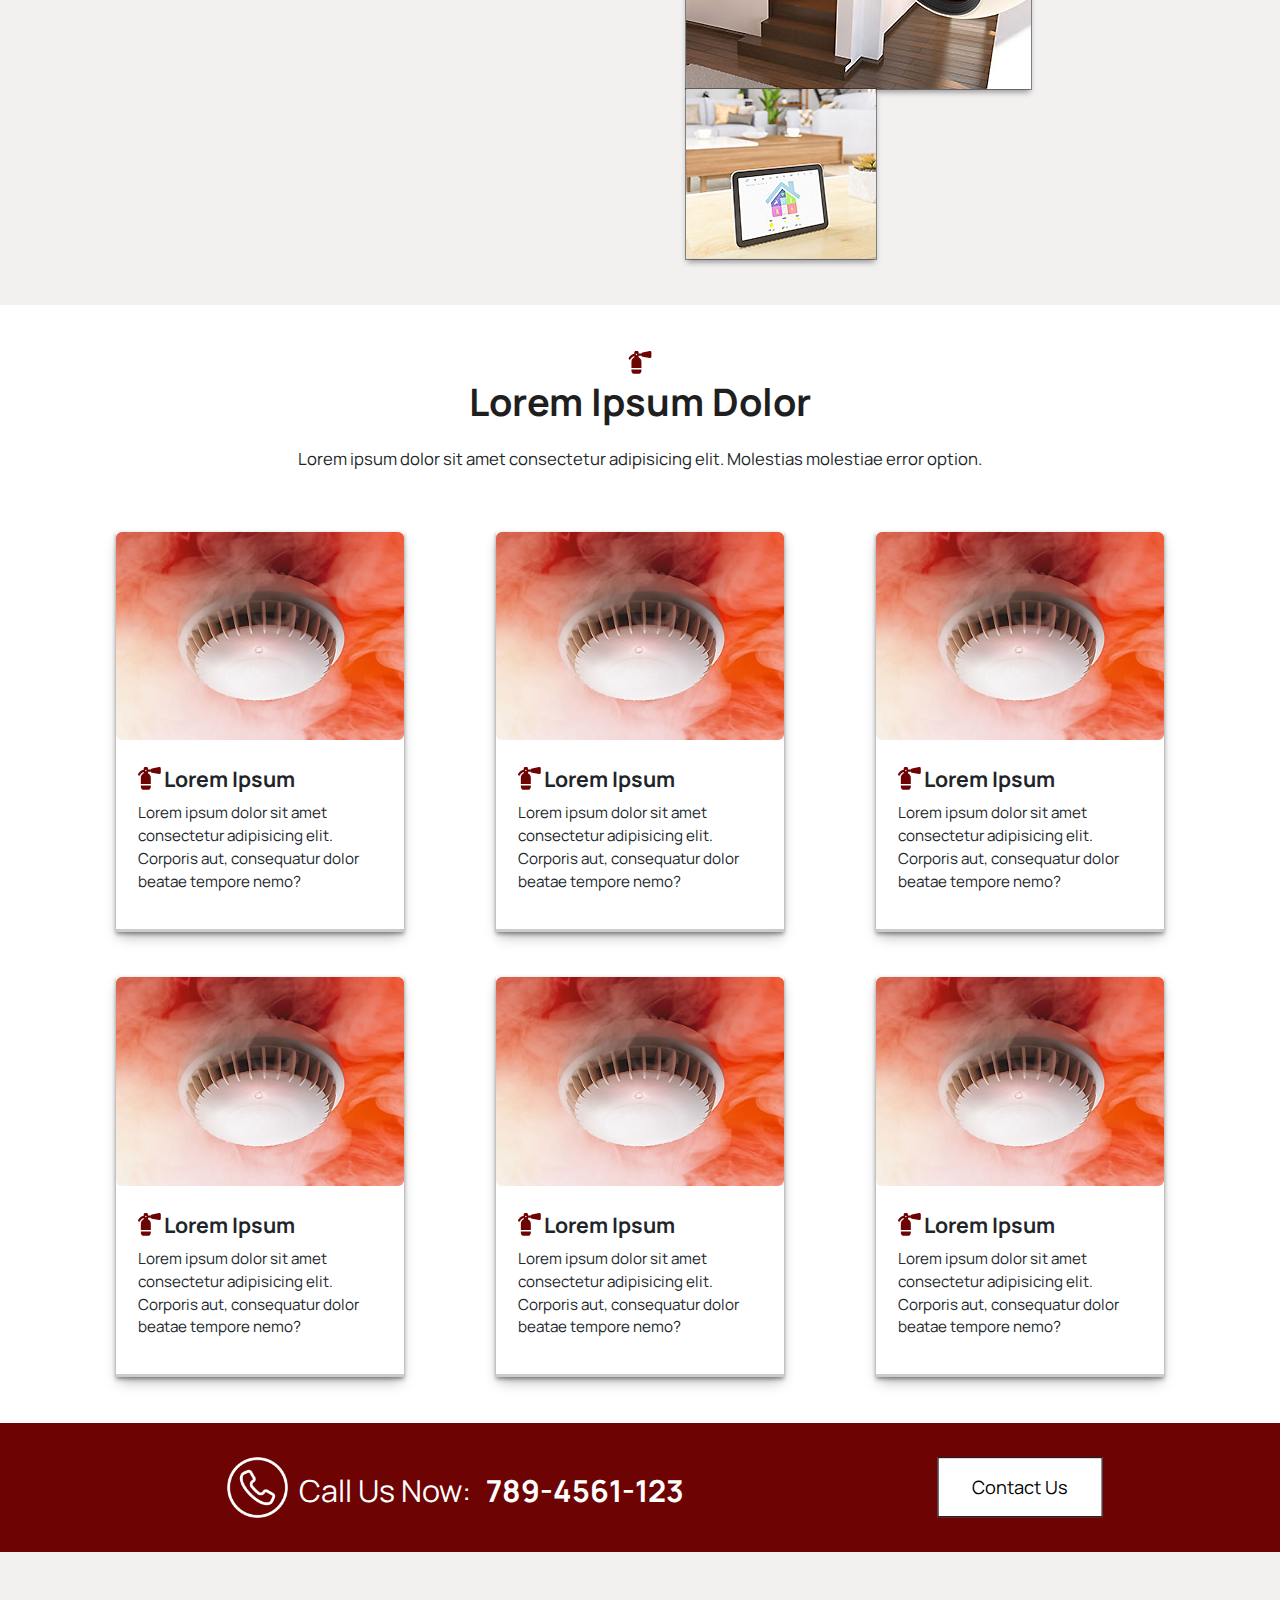
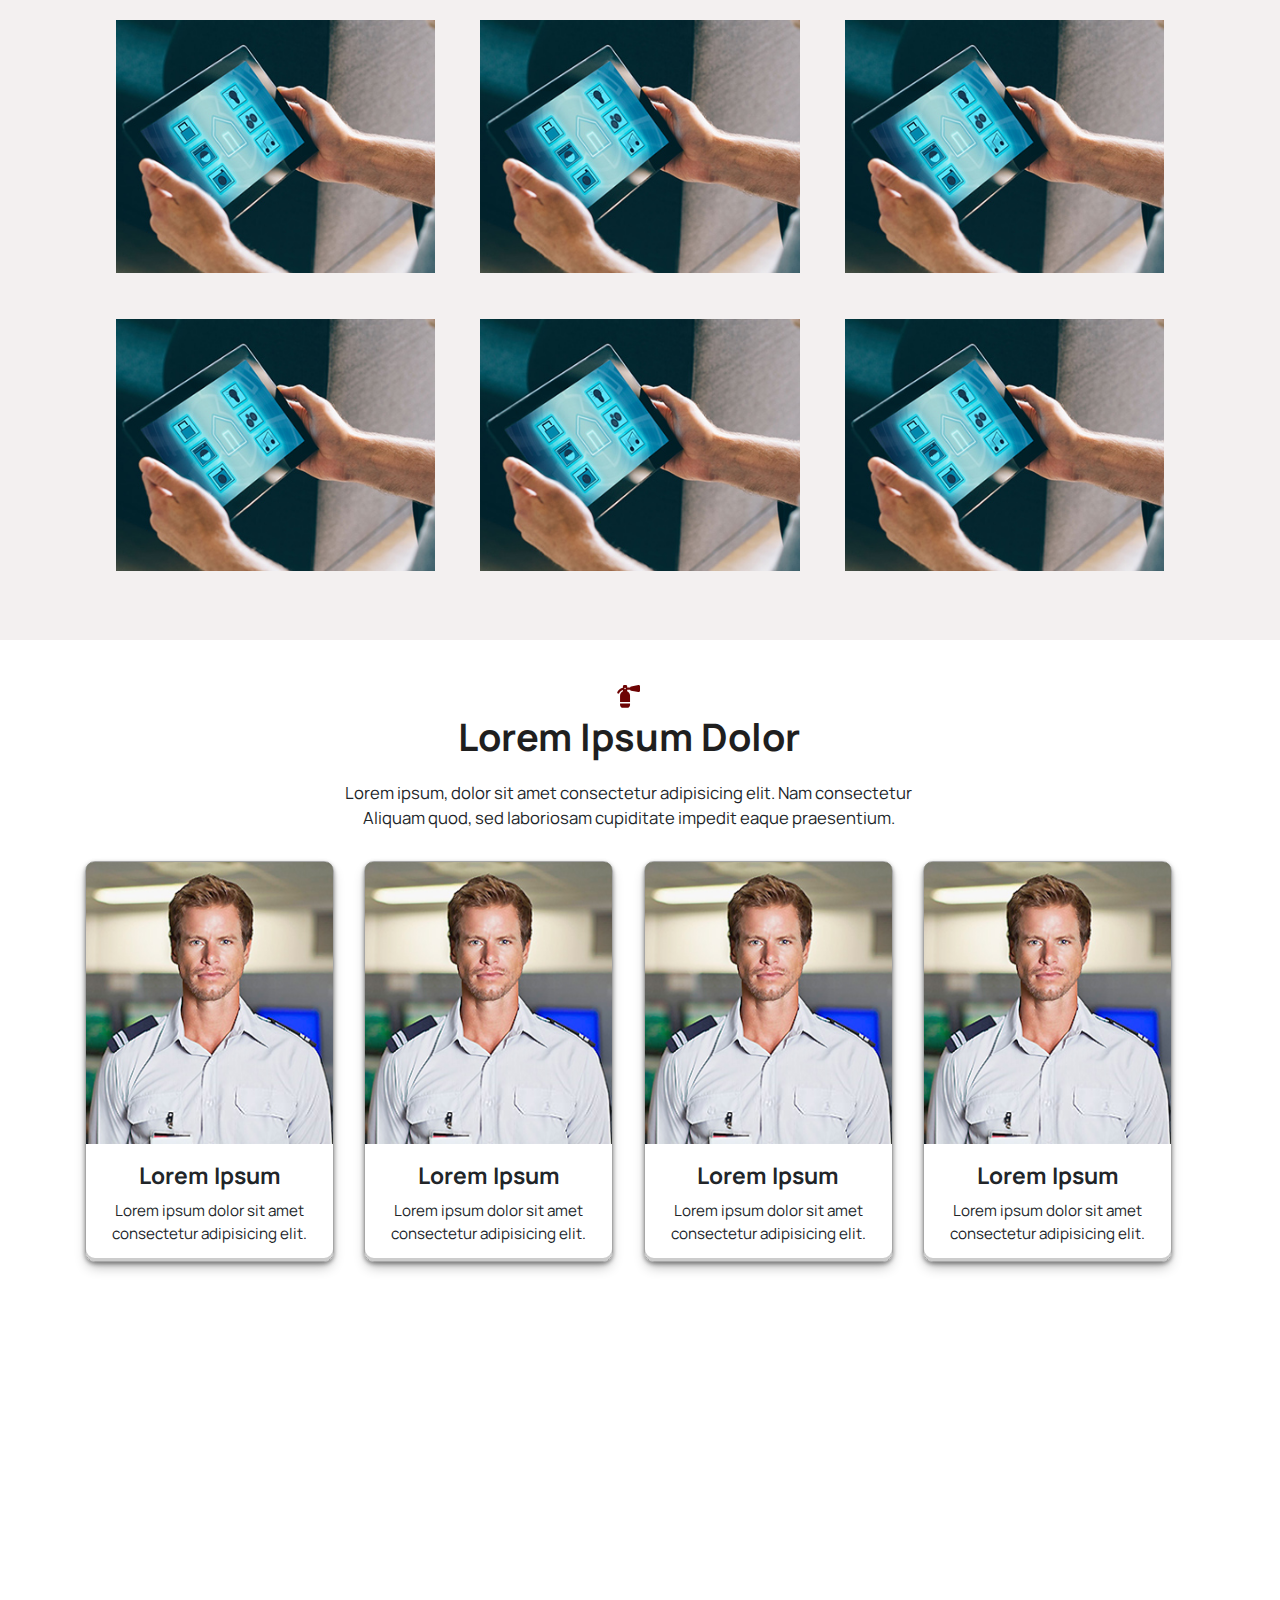
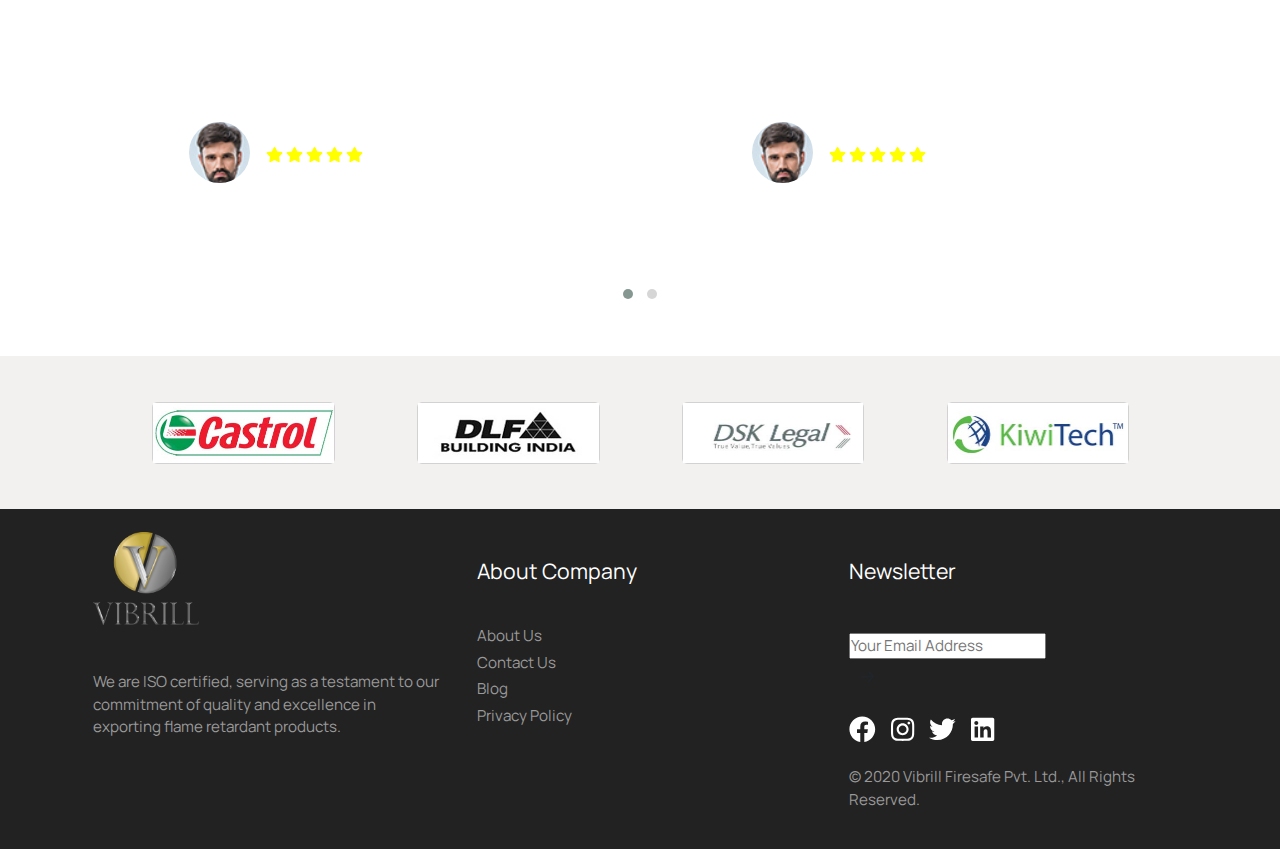
==== commit 38432dca: "Update index.html" ====
--- a/index.html
+++ b/index.html
@@ -35,34 +35,34 @@
                     <ul class="list-unstyled d-flex">
                         <li class="pe-4">
                             <i class="fa-solid fa-phone pe-1 fs-4"></i>
-                            <p class="d-inline text-black">700-231-0025</p>
+                            <p class="d-inline text-black">(+91) 9540836098</p>
                         </li>
                         <li class="d-flex align-items-end">
                             <i class="fa-solid fa-envelope pe-2 fs-4"></i>
-                            <p class="d-inline text-black mb-0">support@my-domain.com</p>
+                            <p class="d-inline text-black mb-0">info@vibrillfiresafe.com</p>
                         </li>
                     </ul>
                 </div>
                 <div class="col-md-6 pt-md-3 d-flex justify-content-center justify-content-md-end">
                     <ul class="list-unstyled d-flex justify-content-end">
                         <li>
-                            <a href="">
-                                <i class="fa-brands fa-facebook text-black fs-4 pe-3"></i>
+                            <a href="https://www.facebook.com/vibrillfiresafe/" target="_blank">
+                                <i class="fa-brands fa-facebook fs-4 pe-3 topbar-icon"></i>
                             </a>
                         </li>
                         <li>
-                            <a href="">
-                                <i class="fa-brands fa-instagram text-black fs-4 pe-3"></i>
+                            <a href="https://www.instagram.com/vibrillfiresafe/" target="_blank">
+                                <i class="fa-brands fa-instagram fs-4 pe-3 topbar-icon"></i>
                             </a>
                         </li>
                         <li>
-                            <a href="">
-                                <i class="fa-brands fa-twitter text-black fs-4 pe-3"></i>
+                            <a href="https://twitter.com/vibrillfiresafe" target="_blank">
+                                <i class="fa-brands fa-twitter fs-4 pe-3 topbar-icon"></i>
                             </a>
                         </li>
                         <li>
-                            <a href="">
-                                <i class="fa-brands fa-linkedin text-black fs-4 pe-3"></i>
+                            <a href="" target="_blank">
+                                <i class="fa-brands fa-linkedin fs-4 pe-3 topbar-icon"></i>
                             </a>
                         </li>
                     </ul>
@@ -87,24 +87,16 @@
                         <a class="nav-link active text-white text-center" aria-current="page" href="index.html">Home</a>
                     </li>
                     <li class="nav-item">
-                        <a class="nav-link text-white text-center" href="#">About Us</a>
+                        <a class="nav-link text-white text-center" href="services.html">Services</a>
                     </li>
                     <li class="nav-item">
-                        <a class="nav-link text-white text-center" href="#">Services</a>
+                        <a class="nav-link text-white text-center" href="blog.html">Blog</a>
                     </li>
                     <li class="nav-item">
-                        <a class="nav-link text-white text-center" href="#">Blog</a>
+                        <a class="nav-link text-white text-center" href="product.html">Product</a>
                     </li>
-                    <li class="nav-item dropdown">
-                        <a class="nav-link dropdown-toggle text-white text-center" href="#" role="button"
-                            data-bs-toggle="dropdown" aria-expanded="false">
-                            Products
-                        </a>
-                        <ul class="dropdown-menu" style="background-color: rgb(32, 32, 32);">
-                            <li><a class="dropdown-item text-white text-center" href="">Action</a></li>
-                            <li><a class="dropdown-item text-white text-center" href="">Another action</a></li>
-                            <li><a class="dropdown-item text-white text-center" href="">Something else here</a></li>
-                        </ul>
+                    <li class="nav-item">
+                        <a class="nav-link text-white text-center" href="about.html">About Us</a>
                     </li>
                 </ul>
                 <div class="d-flex justify-content-center">
@@ -125,9 +117,10 @@
                             <div class="sec-1-carousel-text">
                                 <p class="fw-bold">Lorem ipsum dolor sit</p>
                                 <h1 class="title">Lorem ipsum dolor sit amet.</h1>
-                                <p class="para pb-5">Lorem ipsum dolor sit amet consectetur adipisicing elit. Fugiat,
-                                    possimus quo? Ratione vel consectetur ullam!</p>
-                                <a href="" class="customized-button-2">GET STARTED</a>
+                                <p class="para pb-5 pt-4">Lorem ipsum dolor sit, amet consectetur adipisicing elit.
+                                    Recusandae similique blanditiis excepturi explicabo harum ipsum nemo minus minima
+                                    eos numquam omnis quos dignissimos et pariatur maiores, ipsa, assumenda nam
+                                    corrupti.</p>
                             </div>
                         </div>
                         <div class="carousel-item bg-2">
@@ -135,9 +128,9 @@
                                 <p class="fw-bold">Lorem ipsum</p>
                                 <h1 class="title">Lorem ipsum dolor sit amet consectetur adipisicing
                                     elit.</h1>
-                                <p class="para pb-5">Lorem ipsum dolor sit amet consectetur adipisicing elit. Fugiat,
+                                <p class="para pb-5 pt-4">Lorem ipsum dolor sit amet consectetur adipisicing elit.
+                                    Fugiat,
                                     possimus quo.!</p>
-                                <a href="" class="customized-button-2">GET STARTED</a>
                             </div>
                         </div>
                     </div>
@@ -201,7 +194,6 @@
                         doloremque explicabo cupiditate magnam officiis ut, perspiciatis repellendus dolorem provident?
                         Odit ipsa, et dolorum at illum nihil eaque neque?
                     </p>
-                    <a href="" class="text-decoration-none sec-3-link">Read more ></span> </a>
                 </div>
                 <div class="col-md-6 p-5 text-center text-md-start">
                     <img src="assets/images/section-3/img-1.jpg" class="img-fluid sec-3-img" />
@@ -222,7 +214,7 @@
                 <p class="para-2 text-center">Lorem ipsum dolor sit amet consectetur adipisicing elit. Molestias
                     molestiae error option.</p>
             </div>
-            <div class="row">
+            <div class="row pt-5">
                 <!-- This section's images width has been specified -->
                 <div class="col-md-4 pt-4 pt-lg-0 p-lg-5">
                     <div class="sec-4-card">
@@ -602,85 +594,88 @@
     <footer class="footer pb-5 pb-md-0">
         <div class="container-lg">
             <div class="row">
-                <div class="row py-5 mx-0">
-                    <div class="col-md-3">
-                        <p class="fs-5 text-white  mb-0 text-center text-md-start">Visit our Office</p>
-                        <p class="text-white text-center text-md-start">68 Kings Street, North California </p>
-                    </div>
-                    <div class="col-md-3 d-flex py-2 py-md-0">
-                        <div class="col-6 col-md-3 text-end text-md-center pe-2">
-                            <img src="assets/images/flaticons/call.png" class="footer-flaticons" />
-                        </div>
-                        <div class="col-6 col-md-9 pt-3 ps-md-3">
-                            <p class="para-2 text-white">797-7897-456</p>
-                        </div>
-                    </div> 
-                    <div class="col-md-3 d-flex py-2 py-md-0">
-                        <div class="col-6 col-md-3 text-end text-md-center pe-2">
-                            <img src="assets/images/flaticons/mail.png" class="footer-flaticons" />
-                        </div>
-                        <div class="col-6 col-md-9 pt-3 ps-md-3">
-                            <p class="para-2 text-white">example@email.com</p>
-                        </div>
-                    </div>
-                    <div class="col-md-3 d-flex py-2 py-md-0">
-                        <div class="col-6 col-md-3 text-end text-md-center pe-2">
-                            <img src="assets/images/flaticons/clock.png" class="footer-flaticons" />
-                        </div>
-                        <div class="col-6 col-md-9 pt-3 ps-md-3">
-                            <p class="para-2 text-white">9:00am - 6:00pm</p>
-                        </div>
-                    </div>
-                </div>
-                <hr style="color: white;">
-                <div class="row mx-0">
-                    <div class="col-md-3 ">
+                <div class="row mx-0 pt-4">
+                    <div class="col-md-4">
                         <div class="text-center text-md-start">
                             <img src="assets/images/company-logo/logo.png" class="img-fluid footer-logo" />
                         </div>
-                        <p class="footer-font pt-5 mb-0 text-center text-md-start">Lorem ipsum dolor sit amet consectetur adipisicing elit.
-                            Tempora non, eveniet, ipsum minima officit.</p>
+                        <p class="footer-font pt-5 mb-0 text-center text-md-start">We are ISO certified, serving as a
+                            testament to our commitment of quality and excellence in exporting flame retardant products.
+                        </p>
+                    </div>
+
+                    <div class="col-md-4 p-4">
+                        <p class="para text-white text-center text-md-start pb-2">
+                            About Company</p>
+                        <div class="d-flex justify-content-center justify-content-md-start">
+                            <div class="customized-border"></div>
+                        </div>
+                        <ul class="list-unstyled pt-3">
+                            <li class="pb-1 text-center text-md-start">
+                                <a href="about.html" class="text-decoration-none footer-font pb-2 ft-link">About
+                                    Us</a>
+                            </li>
+                            <li class="pb-1 text-center text-md-start">
+                                <a href="contact.html" class="text-decoration-none footer-font pb-2 ft-link">Contact
+                                    Us</a>
+                            </li>
+                            <li class="pb-1 text-center text-md-start">
+                                <a href="blog.html" class="text-decoration-none footer-font pb-2 ft-link">Blog</a>
+                            </li>
+                            <li class="text-center text-md-start">
+                                <a href="privacy-policy.html"
+                                    class="text-decoration-none footer-font pb-2 ft-link">Privacy
+                                    Policy</a>
+                            </li>
+                        </ul>
+                    </div>
+
+                    <div class="col-md-4 p-4 pt-0 pt-md-4">
+                        <p class="para text-white text-center text-md-start pb-2">
+                            Newsletter</p>
+                        <div class="d-flex justify-content-center justify-content-md-start">
+                            <div class="customized-border"></div>
+                        </div>
+                        <div class="d-flex justify-content-center justify-content-md-start pt-4">
+                            <form>
+                                <input type="email" class="newsletter" aria-describedby="emailHelp"
+                                    placeholder="Your Email Address">
+                                <div class="position-relative">
+                                    <button type="submit" class="btn newsletter-btn">
+                                        <i class="fa-solid fa-arrow-right"></i>
+                                    </button>
+                                </div>
+                            </form>
+                        </div>
                         <ul class="list-unstyled d-flex mb-0 py-3 justify-content-center justify-content-md-start">
-                            <li><a href="" class="fs-3 pe-3"><i class="fa-brands fa-facebook footer-icon"></i></a></li>
-                            <li><a href="" class="fs-3 pe-3"><i class="fa-brands fa-instagram footer-icon"></i></a></li>
-                            <li><a href="" class="fs-3 pe-3"><i class="fa-brands fa-twitter footer-icon"></i></a></li>
-                            <li><a href="" class="fs-3 pe-3"><i class="fa-brands fa-linkedin footer-icon"></i></a></li>
+                            <li>
+                                <a href="https://www.facebook.com/vibrillfiresafe/" target="_blank" class="fs-3 pe-3">
+                                    <i class="fa-brands fa-facebook footer-icon"></i>
+                                </a>
+                            </li>
+                            <li>
+                                <a href="https://www.instagram.com/vibrillfiresafe/" target="_blank" class="fs-3 pe-3">
+                                    <i class="fa-brands fa-instagram footer-icon"></i>
+                                </a>
+                            </li>
+                            <li>
+                                <a href="https://twitter.com/vibrillfiresafe" target="_blank" class="fs-3 pe-3">
+                                    <i class="fa-brands fa-twitter footer-icon"></i>
+                                </a>
+                            </li>
+                            <li>
+                                <a href="" class="fs-3 pe-3">
+                                    <i class="fa-brands fa-linkedin footer-icon"></i>
+                                </a>
+                            </li>
                         </ul>
-                        <p class="footer-font text-center text-md-start">© 2020 VibrillFireSafe</p>
-                    </div>
-                    <div class="col-md-3">
-                        <p class="para text-white text-center text-md-start">Features & Benefits</p>
-                        <ul class="list-unstyled pt-3">
-                            <li class="footer-font pb-2 text-center text-md-start">Lorem ipsum dolor</li>
-                            <li class="footer-font pb-2 text-center text-md-start">Lorem ipsum dolor</li>
-                            <li class="footer-font pb-2 text-center text-md-start">Lorem ipsum dolor</li>
-                            <li class="footer-font pb-2 text-center text-md-start">Lorem ipsum dolor</li>
-                            <li class="footer-font pb-2 text-center text-md-start">Lorem ipsum dolor</li>
-                            <li class="footer-font text-center text-md-start">Lorem ipsum dolor</li>
-                        </ul>
-                    </div>
-                    <div class="col-md-3">
-                        <p class="para text-white text-center text-md-start">About VibrillFireSafe</p>
-                        <ul class="list-unstyled pt-3">
-                            <li class="footer-font pb-2 text-center text-md-start">Lorem ipsum dolor</li>
-                            <li class="footer-font pb-2 text-center text-md-start">Lorem ipsum dolor</li>
-                            <li class="footer-font pb-2 text-center text-md-start">Lorem ipsum dolor</li>
-                            <li class="footer-font pb-2 text-center text-md-start">Lorem ipsum dolor</li>
-                            <li class="footer-font pb-2 text-center text-md-start">Lorem ipsum dolor</li>
-                            <li class="footer-font text-center text-md-start">Lorem ipsum dolor</li>
-                        </ul>
-                    </div>
-                    <div class="col-md-3">
-                        <p class="para text-white text-center">Our Locations</p>
-                        <p class="para-2 text-white text-center pt-3">23 North Avenue Street, California</p>
-                        <p class="para-2 text-white text-center">23 North Avenue Street, California</p>
+                        <p class="footer-font text-center text-md-start">© 2020 Vibrill Firesafe Pvt. Ltd., All Rights
+                            Reserved.</p>
                     </div>
                 </div>
             </div>
         </div>
     </footer>
-
-
 
     <script src="assets/js/bootstrap/bootstrap.bundle.js"></script>
     <script src="assets/js/font-aweome/all.js"></script>
--- a/assets/css/style.css
+++ b/assets/css/style.css
@@ -338,22 +338,6 @@
 .footer-icon {
     color: white;
 }
-
-.footer-btn {
-    color: white;
-    padding: 0.8rem 1.8rem !important;
-    background-color: rgb(255, 255, 255);
-    color: black;
-    font-size: 1.2rem;
-}
-
-.footer-btn:hover {
-    border: 1px solid rgb(255, 255, 255);
-    color: white;
-    background: black;
-    transition: all 0.3s;
-}
-
 
 
 /* **************************************************************************/
@@ -414,4 +398,4 @@
     border: 1px solid white;
     color: white;
     transition: all 0.3s;
-}+}
